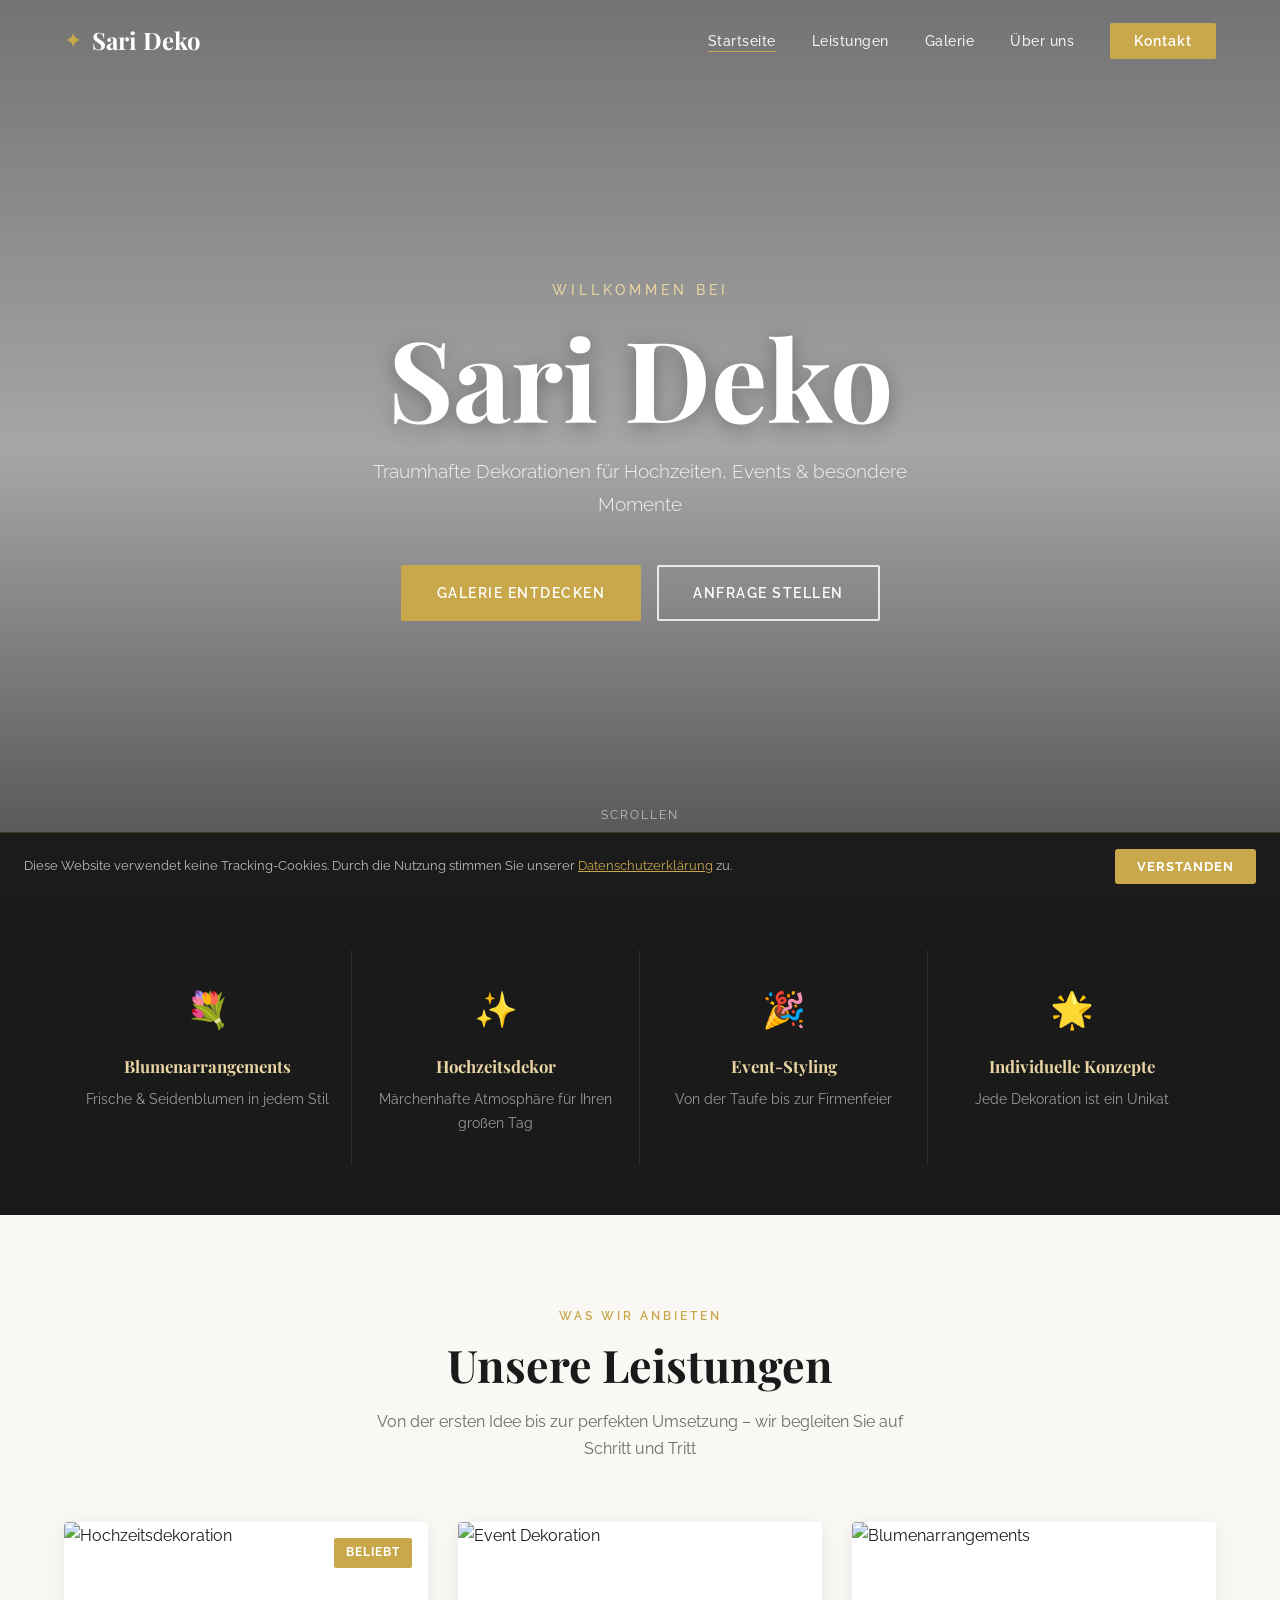
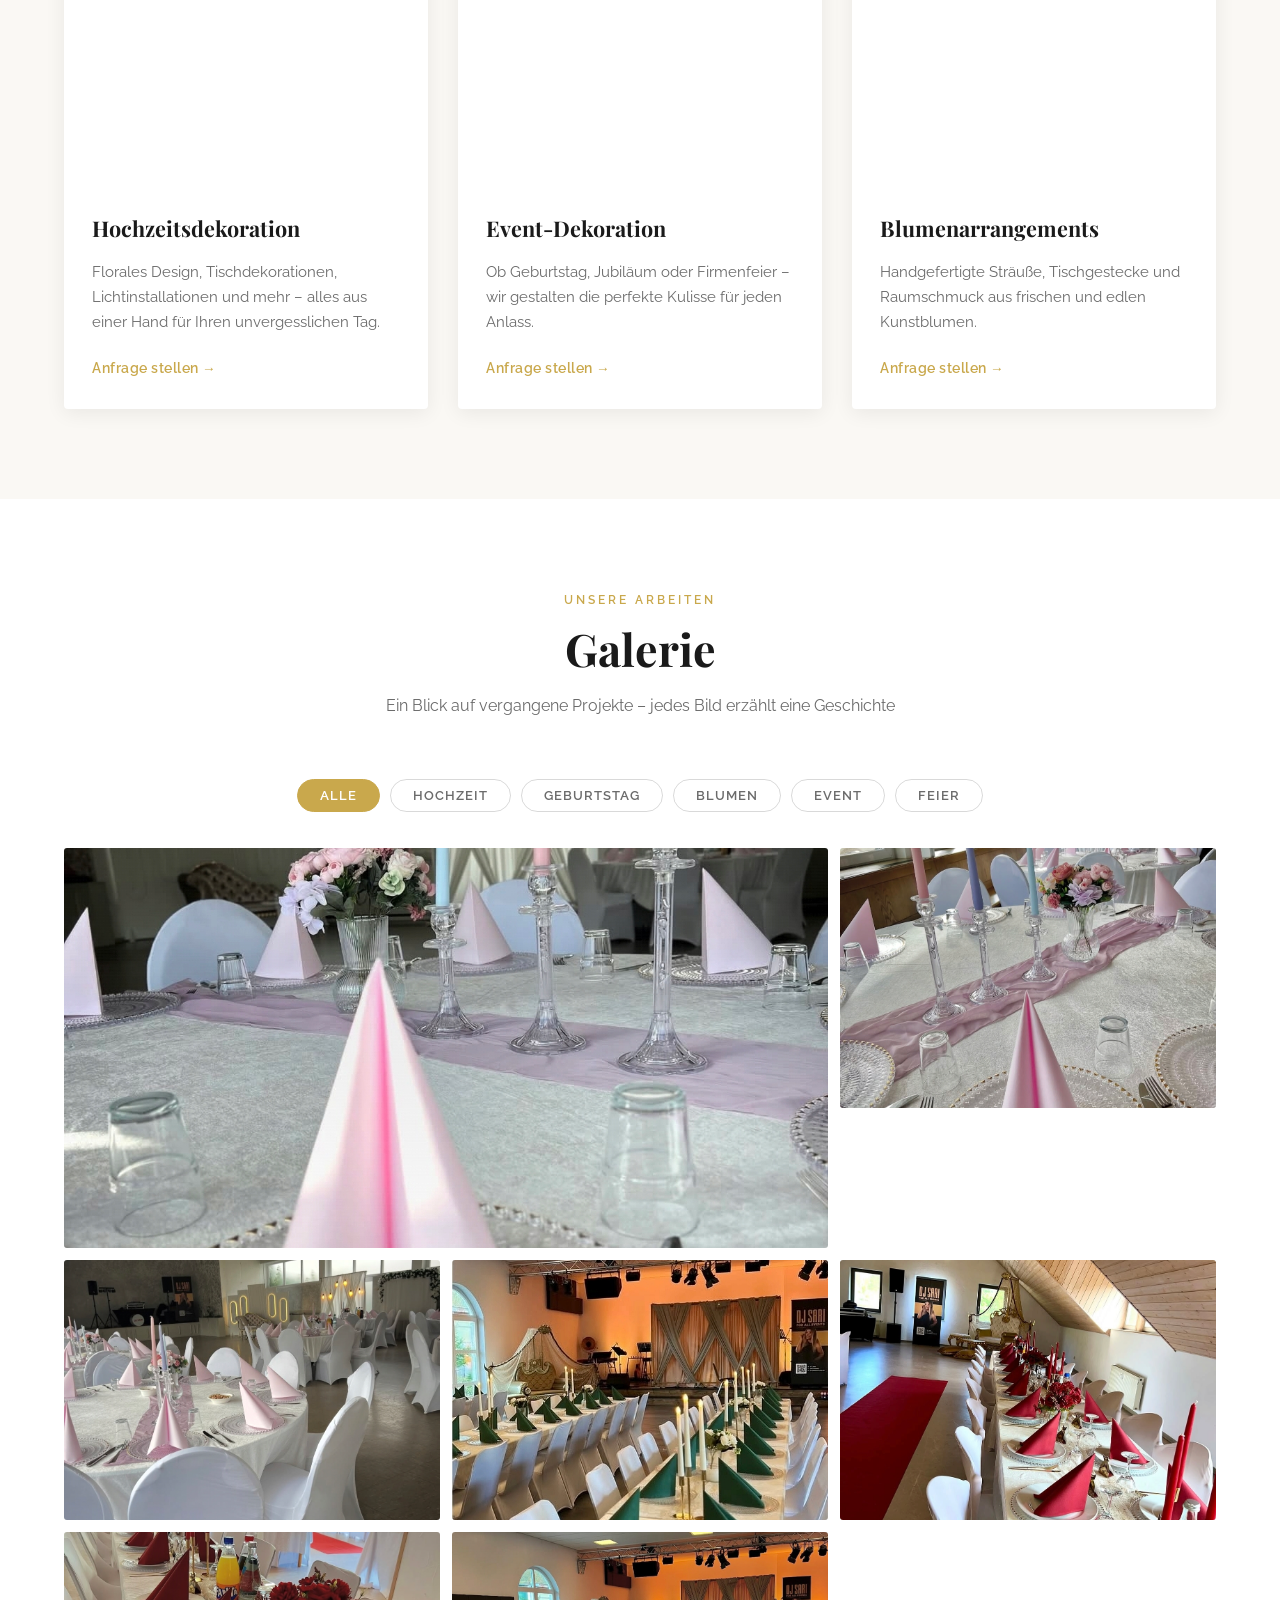
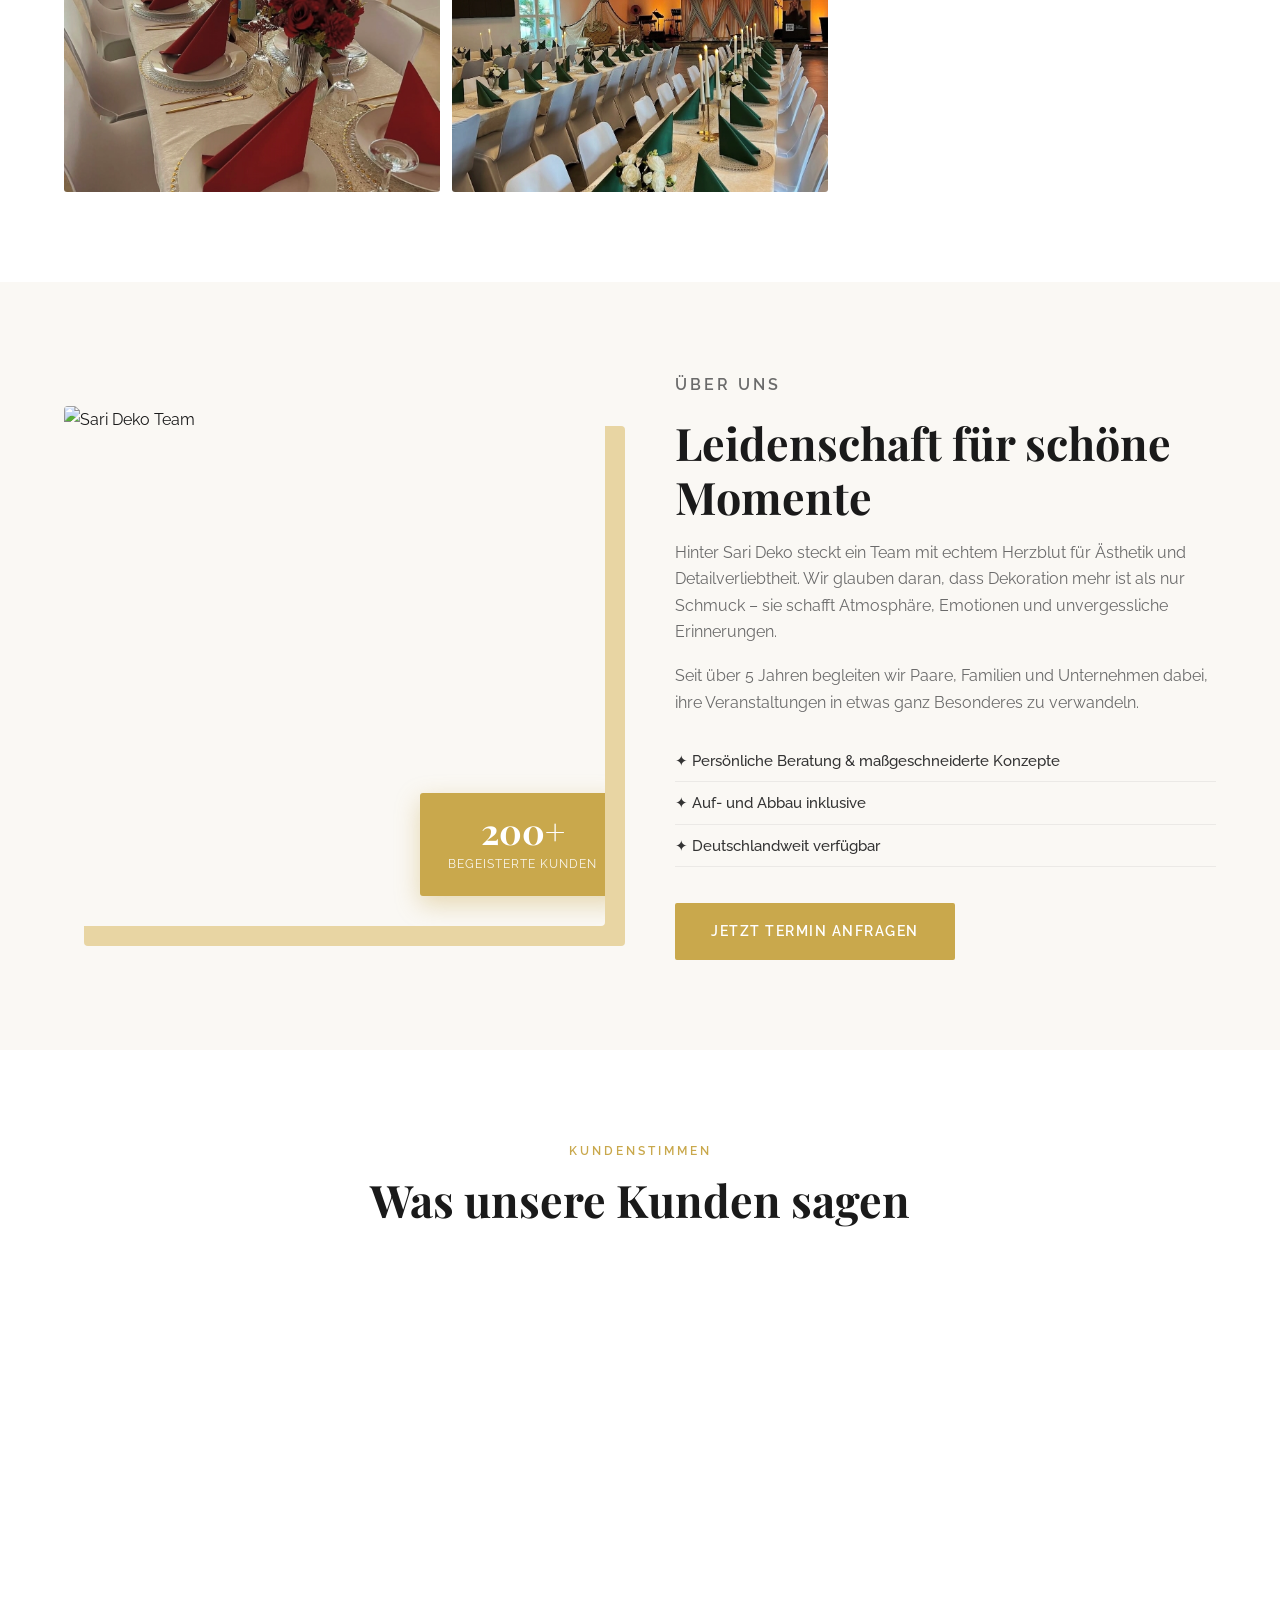
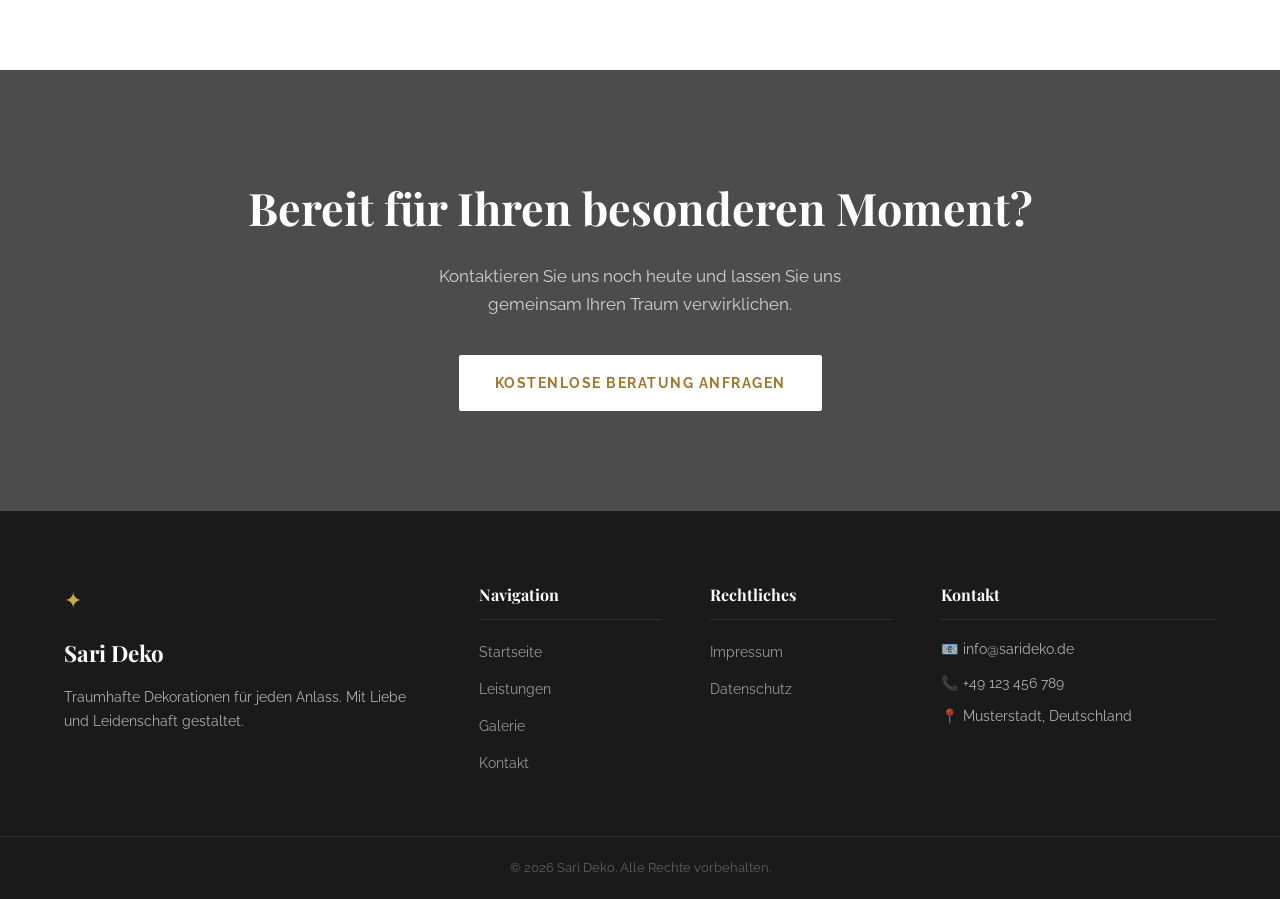
==== index.html @ f22a255e "Lightbox, Galerie-Filter, OG-Tags, Favicon, Copyright, Admin-Link entfernt" ====
<!DOCTYPE html>
<html lang="de">
<head>
  <meta charset="UTF-8" />
  <meta name="viewport" content="width=device-width, initial-scale=1.0" />
  <title>Sari Deko – Traumhafte Dekorationen für Ihren besonderen Moment</title>

  <!-- Favicon -->
  <link rel="icon" href="favicon.svg" type="image/svg+xml" />

  <!-- Open Graph / Social Sharing -->
  <meta property="og:type"        content="website" />
  <meta property="og:url"         content="https://sarideko.de/" />
  <meta property="og:title"       content="Sari Deko – Traumhafte Dekorationen für Ihren besonderen Moment" />
  <meta property="og:description" content="Hochzeitsdekorationen, Event-Styling und Blumenarrangements aus einer Hand. Jetzt kostenlose Beratung anfragen." />
  <meta property="og:image"       content="https://images.unsplash.com/photo-1519741497674-611481863552?w=1200&q=85" />
  <meta name="twitter:card"       content="summary_large_image" />
  <meta name="twitter:title"      content="Sari Deko – Traumhafte Dekorationen" />
  <meta name="twitter:description" content="Hochzeitsdekorationen, Event-Styling und Blumenarrangements aus einer Hand." />
  <meta name="twitter:image"      content="https://images.unsplash.com/photo-1519741497674-611481863552?w=1200&q=85" />

  <!-- Google Fonts -->
  <link rel="preconnect" href="https://fonts.googleapis.com" />
  <link rel="preconnect" href="https://fonts.gstatic.com" crossorigin />
  <link href="https://fonts.googleapis.com/css2?family=Playfair+Display:ital,wght@0,400;0,600;0,700;1,400&family=Raleway:wght@300;400;500;600&display=swap" rel="stylesheet" />

  <!-- Eigenes CSS -->
  <link rel="stylesheet" href="css/style.css" />
</head>
<body>

  <!-- ========== PRELOADER ========== -->
  <div class="preloader" id="preloader">
    <div class="preloader-inner">
      <div class="preloader-logo"><span>✦</span> Sari Deko</div>
      <div class="preloader-bar"><div class="preloader-bar-fill"></div></div>
    </div>
  </div>

  <!-- ========== NAVIGATION ========== -->
  <header class="site-header" id="site-header">
    <div class="container nav-container">
      <a href="index.html" class="logo">
        <span class="logo-icon">✦</span>
        <span class="logo-text">Sari Deko</span>
      </a>

      <nav class="main-nav">
        <ul>
          <li><a href="index.html" class="active">Startseite</a></li>
          <li><a href="#leistungen">Leistungen</a></li>
          <li><a href="#galerie">Galerie</a></li>
          <li><a href="#ueber-uns">Über uns</a></li>
          <li><a href="kontakt.html" class="nav-btn">Kontakt</a></li>
        </ul>
      </nav>

      <!-- Hamburger für Mobile -->
      <button class="hamburger" id="hamburger" aria-label="Menü öffnen">
        <span></span><span></span><span></span>
      </button>
    </div>
  </header>

  <!-- ========== HERO ========== -->
  <section class="hero" id="hero">
    <div class="hero-overlay"></div>
    <div class="hero-content">
      <p class="hero-sub">Willkommen bei</p>
      <h1 class="hero-title">Sari Deko</h1>
      <p class="hero-tagline">Traumhafte Dekorationen für Hochzeiten, Events &amp; besondere Momente</p>
      <div class="hero-buttons">
        <a href="#galerie" class="btn btn-primary">Galerie entdecken</a>
        <a href="kontakt.html" class="btn btn-outline">Anfrage stellen</a>
      </div>
    </div>
    <div class="hero-scroll-hint">
      <span>Scrollen</span>
      <div class="scroll-arrow">↓</div>
    </div>
  </section>

  <!-- ========== INTRO-BANNER ========== -->
  <section class="intro-banner">
    <div class="container intro-grid">
      <div class="intro-item">
        <div class="intro-icon">💐</div>
        <h3>Blumenarrangements</h3>
        <p>Frische &amp; Seidenblumen in jedem Stil</p>
      </div>
      <div class="intro-item">
        <div class="intro-icon">✨</div>
        <h3>Hochzeitsdekor</h3>
        <p>Märchenhafte Atmosphäre für Ihren großen Tag</p>
      </div>
      <div class="intro-item">
        <div class="intro-icon">🎉</div>
        <h3>Event-Styling</h3>
        <p>Von der Taufe bis zur Firmenfeier</p>
      </div>
      <div class="intro-item">
        <div class="intro-icon">🌟</div>
        <h3>Individuelle Konzepte</h3>
        <p>Jede Dekoration ist ein Unikat</p>
      </div>
    </div>
  </section>

  <!-- ========== LEISTUNGEN ========== -->
  <section class="leistungen section-padding" id="leistungen">
    <div class="container">
      <div class="section-header">
        <p class="section-label">Was wir anbieten</p>
        <h2 class="section-title">Unsere Leistungen</h2>
        <p class="section-sub">Von der ersten Idee bis zur perfekten Umsetzung – wir begleiten Sie auf Schritt und Tritt</p>
      </div>

      <div class="leistungen-grid">

        <div class="leistung-card">
          <div class="leistung-img-wrap">
            <img src="https://images.unsplash.com/photo-1519225421980-715cb0215aed?w=600&q=80" alt="Hochzeitsdekoration" loading="lazy" />
            <div class="leistung-badge">Beliebt</div>
          </div>
          <div class="leistung-body">
            <h3>Hochzeitsdekoration</h3>
            <p>Florales Design, Tischdekorationen, Lichtinstallationen und mehr – alles aus einer Hand für Ihren unvergesslichen Tag.</p>
            <a href="kontakt.html" class="link-arrow">Anfrage stellen →</a>
          </div>
        </div>

        <div class="leistung-card">
          <div class="leistung-img-wrap">
            <img src="https://images.unsplash.com/photo-1464366400600-7168b8af9bc3?w=600&q=80" alt="Event Dekoration" loading="lazy" />
          </div>
          <div class="leistung-body">
            <h3>Event-Dekoration</h3>
            <p>Ob Geburtstag, Jubiläum oder Firmenfeier – wir gestalten die perfekte Kulisse für jeden Anlass.</p>
            <a href="kontakt.html" class="link-arrow">Anfrage stellen →</a>
          </div>
        </div>

        <div class="leistung-card">
          <div class="leistung-img-wrap">
            <img src="https://images.unsplash.com/photo-1548438294-1ad5d5f4f063?w=600&q=80" alt="Blumenarrangements" loading="lazy" />
          </div>
          <div class="leistung-body">
            <h3>Blumenarrangements</h3>
            <p>Handgefertigte Sträuße, Tischgestecke und Raumschmuck aus frischen und edlen Kunstblumen.</p>
            <a href="kontakt.html" class="link-arrow">Anfrage stellen →</a>
          </div>
        </div>

      </div>
    </div>
  </section>

  <!-- ========== GALERIE ========== -->
  <section class="galerie section-padding" id="galerie">
    <div class="container">
      <div class="section-header">
        <p class="section-label">Unsere Arbeiten</p>
        <h2 class="section-title">Galerie</h2>
        <p class="section-sub">Ein Blick auf vergangene Projekte – jedes Bild erzählt eine Geschichte</p>
      </div>

      <!-- Filter-Buttons -->
      <div class="galerie-filter" id="galerie-filter">
        <button class="filter-btn active" data-filter="alle">Alle</button>
        <button class="filter-btn" data-filter="Hochzeit">Hochzeit</button>
        <button class="filter-btn" data-filter="Geburtstag">Geburtstag</button>
        <button class="filter-btn" data-filter="Blumen">Blumen</button>
        <button class="filter-btn" data-filter="Event">Event</button>
        <button class="filter-btn" data-filter="Feier">Feier</button>
      </div>

      <!-- Galerie: wird dynamisch per JavaScript befüllt -->
      <div class="galerie-grid" id="galerie-grid">
        <!-- Platzhalter falls keine Bilder hochgeladen wurden -->
        <div class="galerie-item galerie-big" id="fallback-1" data-kategorie="Hochzeit">
          <img src="https://images.unsplash.com/photo-1520854221256-17451cc331bf?w=800&q=80" alt="Hochzeit Tisch Deko" loading="lazy" />
          <div class="galerie-overlay"><span>Hochzeit</span></div>
        </div>
        <div class="galerie-item" id="fallback-2" data-kategorie="Geburtstag">
          <img src="https://images.unsplash.com/photo-1537633552985-df8429e8048b?w=600&q=80" alt="Ballons Deko" loading="lazy" />
          <div class="galerie-overlay"><span>Geburtstag</span></div>
        </div>
        <div class="galerie-item" id="fallback-3" data-kategorie="Blumen">
          <img src="https://images.unsplash.com/photo-1478146059778-26028b07395a?w=600&q=80" alt="Blumen Strauß" loading="lazy" />
          <div class="galerie-overlay"><span>Blumen</span></div>
        </div>
        <div class="galerie-item" id="fallback-4" data-kategorie="Event">
          <img src="https://images.unsplash.com/photo-1530103862676-de8c9debad1d?w=600&q=80" alt="Tischdekoration" loading="lazy" />
          <div class="galerie-overlay"><span>Event</span></div>
        </div>
        <div class="galerie-item" id="fallback-5" data-kategorie="Feier">
          <img src="https://images.unsplash.com/photo-1511795409834-ef04bbd61622?w=600&q=80" alt="Champagner Feier" loading="lazy" />
          <div class="galerie-overlay"><span>Feier</span></div>
        </div>
      </div>
    </div>
  </section>

  <!-- ========== ÜBER UNS ========== -->
  <section class="ueber-uns section-padding" id="ueber-uns">
    <div class="container ueber-grid">
      <div class="ueber-img-wrap">
        <img src="https://images.unsplash.com/photo-1516450360452-9312f5e86fc7?w=700&q=80" alt="Sari Deko Team" loading="lazy" />
        <div class="ueber-badge-box">
          <span class="badge-zahl">200+</span>
          <span class="badge-text">begeisterte Kunden</span>
        </div>
      </div>
      <div class="ueber-text">
        <p class="section-label">Über uns</p>
        <h2 class="section-title">Leidenschaft für schöne Momente</h2>
        <p>Hinter Sari Deko steckt ein Team mit echtem Herzblut für Ästhetik und Detailverliebtheit. Wir glauben daran, dass Dekoration mehr ist als nur Schmuck – sie schafft Atmosphäre, Emotionen und unvergessliche Erinnerungen.</p>
        <p>Seit über 5 Jahren begleiten wir Paare, Familien und Unternehmen dabei, ihre Veranstaltungen in etwas ganz Besonderes zu verwandeln.</p>
        <ul class="ueber-liste">
          <li>✦ Persönliche Beratung &amp; maßgeschneiderte Konzepte</li>
          <li>✦ Auf- und Abbau inklusive</li>
          <li>✦ Deutschlandweit verfügbar</li>
        </ul>
        <a href="kontakt.html" class="btn btn-primary">Jetzt Termin anfragen</a>
      </div>
    </div>
  </section>

  <!-- ========== TESTIMONIALS ========== -->
  <section class="testimonials section-padding">
    <div class="container">
      <div class="section-header">
        <p class="section-label">Kundenstimmen</p>
        <h2 class="section-title">Was unsere Kunden sagen</h2>
      </div>
      <div class="testimonials-grid">
        <div class="testimonial-card">
          <div class="stars">★★★★★</div>
          <p>„Die Dekoration auf unserer Hochzeit war absolut traumhaft. Jedes Detail hat gestimmt – wir hätten es uns nicht schöner vorstellen können!"</p>
          <div class="testimonial-autor">
            <strong>Anna &amp; Markus K.</strong>
            <span>Hochzeit Juni 2024</span>
          </div>
        </div>
        <div class="testimonial-card">
          <div class="stars">★★★★★</div>
          <p>„Sehr professionell, zuverlässig und kreativ. Die Tischdeko für unser Firmenevent war ein echter Hingucker. Absolut empfehlenswert!"</p>
          <div class="testimonial-autor">
            <strong>Lisa M.</strong>
            <span>Firmenevent 2024</span>
          </div>
        </div>
        <div class="testimonial-card">
          <div class="stars">★★★★★</div>
          <p>„Von der Planung bis zur Umsetzung alles perfekt organisiert. Die Kommunikation war super angenehm. Danke für diesen wunderschönen Tag!"</p>
          <div class="testimonial-autor">
            <strong>Fatima S.</strong>
            <span>Taufe 2024</span>
          </div>
        </div>
      </div>
    </div>
  </section>

  <!-- ========== CTA-BANNER ========== -->
  <section class="cta-banner">
    <div class="cta-overlay"></div>
    <div class="container cta-content">
      <h2>Bereit für Ihren besonderen Moment?</h2>
      <p>Kontaktieren Sie uns noch heute und lassen Sie uns gemeinsam Ihren Traum verwirklichen.</p>
      <a href="kontakt.html" class="btn btn-white">Kostenlose Beratung anfragen</a>
    </div>
  </section>

  <!-- ========== FOOTER ========== -->
  <footer class="site-footer">
    <div class="container footer-grid">
      <div class="footer-brand">
        <span class="logo-icon">✦</span>
        <span class="logo-text">Sari Deko</span>
        <p>Traumhafte Dekorationen für jeden Anlass. Mit Liebe und Leidenschaft gestaltet.</p>
      </div>
      <div class="footer-links">
        <h4>Navigation</h4>
        <ul>
          <li><a href="index.html">Startseite</a></li>
          <li><a href="#leistungen">Leistungen</a></li>
          <li><a href="#galerie">Galerie</a></li>
          <li><a href="kontakt.html">Kontakt</a></li>
        </ul>
      </div>
      <div class="footer-links">
        <h4>Rechtliches</h4>
        <ul>
          <li><a href="impressum.html">Impressum</a></li>
          <li><a href="datenschutz.html">Datenschutz</a></li>
        </ul>
      </div>
      <div class="footer-kontakt">
        <h4>Kontakt</h4>
        <p>📧 info@sarideko.de</p>
        <p>📞 +49 123 456 789</p>
        <p>📍 Musterstadt, Deutschland</p>
      </div>
    </div>
    <div class="footer-bottom">
      <p>© 2026 Sari Deko. Alle Rechte vorbehalten.</p>
    </div>
  </footer>

  <!-- ========== WHATSAPP BUTTON ========== -->
  <a href="https://wa.me/4915XXXXXXXXX" class="whatsapp-btn" id="whatsapp-btn" target="_blank" rel="noopener" aria-label="WhatsApp schreiben">
    <svg viewBox="0 0 24 24" xmlns="http://www.w3.org/2000/svg">
      <path d="M17.472 14.382c-.297-.149-1.758-.867-2.03-.967-.273-.099-.471-.148-.67.15-.197.297-.767.966-.94 1.164-.173.199-.347.223-.644.075-.297-.15-1.255-.463-2.39-1.475-.883-.788-1.48-1.761-1.653-2.059-.173-.297-.018-.458.13-.606.134-.133.298-.347.446-.52.149-.174.198-.298.298-.497.099-.198.05-.371-.025-.52-.075-.149-.669-1.612-.916-2.207-.242-.579-.487-.5-.669-.51-.173-.008-.371-.01-.57-.01-.198 0-.52.074-.792.372-.272.297-1.04 1.016-1.04 2.479 0 1.462 1.065 2.875 1.213 3.074.149.198 2.096 3.2 5.077 4.487.709.306 1.262.489 1.694.625.712.227 1.36.195 1.871.118.571-.085 1.758-.719 2.006-1.413.248-.694.248-1.289.173-1.413-.074-.124-.272-.198-.57-.347m-5.421 7.403h-.004a9.87 9.87 0 01-5.031-1.378l-.361-.214-3.741.982.998-3.648-.235-.374a9.86 9.86 0 01-1.51-5.26c.001-5.45 4.436-9.884 9.888-9.884 2.64 0 5.122 1.03 6.988 2.898a9.825 9.825 0 012.893 6.994c-.003 5.45-4.437 9.884-9.885 9.884m8.413-18.297A11.815 11.815 0 0012.05 0C5.495 0 .16 5.335.157 11.892c0 2.096.547 4.142 1.588 5.945L.057 24l6.305-1.654a11.882 11.882 0 005.683 1.448h.005c6.554 0 11.89-5.335 11.893-11.893a11.821 11.821 0 00-3.48-8.413z"/>
    </svg>
  </a>

  <!-- ========== LIGHTBOX ========== -->
  <div class="lightbox" id="lightbox" role="dialog" aria-modal="true" aria-label="Bildvorschau">
    <button class="lb-close" id="lb-close" aria-label="Schließen">✕</button>
    <button class="lb-prev" id="lb-prev" aria-label="Vorheriges Bild">&#8249;</button>
    <button class="lb-next" id="lb-next" aria-label="Nächstes Bild">&#8250;</button>
    <div class="lb-img-wrap">
      <img id="lb-img" src="" alt="" />
    </div>
    <div class="lb-caption" id="lb-caption"></div>
  </div>

  <!-- ========== BACK TO TOP ========== -->
  <button class="back-to-top" id="back-to-top" aria-label="Nach oben scrollen">↑</button>

  <!-- ========== COOKIE BANNER ========== -->
  <div class="cookie-banner" id="cookie-banner">
    <p>Diese Website verwendet keine Tracking-Cookies. Durch die Nutzung stimmen Sie unserer <a href="datenschutz.html">Datenschutzerklärung</a> zu.</p>
    <button class="cookie-accept" onclick="akzeptiereCookies()">Verstanden</button>
  </div>

  <!-- JS -->
  <script src="js/gallery-config.js"></script>
  <script src="js/main.js"></script>
</body>
</html>
---- css/style.css ----
/* ================================================
   SARI DEKO – Haupt-Stylesheet
   Farben: Gold (#c9a84c), Dunkel (#1a1a1a), Weiß (#fff)
   Fonts: Playfair Display (Überschriften), Raleway (Text)
   ================================================ */

/* ---- RESET & BASIS ---- */
*, *::before, *::after { box-sizing: border-box; margin: 0; padding: 0; }

html { scroll-behavior: smooth; }

body {
  font-family: 'Raleway', sans-serif;
  font-weight: 400;
  color: #1a1a1a;
  background: #fff;
  line-height: 1.7;
  overflow-x: hidden;
}

img { display: block; width: 100%; height: 100%; object-fit: cover; }
a { text-decoration: none; color: inherit; transition: all 0.3s; }
ul { list-style: none; }

.container {
  max-width: 1200px;
  margin: 0 auto;
  padding: 0 24px;
}

.section-padding { padding: 90px 0; }

/* ---- FARB-VARIABLEN ---- */
:root {
  --gold: #c9a84c;
  --gold-light: #e8d5a3;
  --gold-dark: #a07830;
  --dark: #1a1a1a;
  --dark-2: #333;
  --gray: #6b6b6b;
  --light-bg: #faf8f4;
  --white: #ffffff;
}

/* ---- BUTTONS ---- */
.btn {
  display: inline-block;
  padding: 14px 34px;
  border-radius: 2px;
  font-family: 'Raleway', sans-serif;
  font-weight: 600;
  font-size: 0.9rem;
  letter-spacing: 1.5px;
  text-transform: uppercase;
  cursor: pointer;
  transition: all 0.3s ease;
}

.btn-primary {
  background: var(--gold);
  color: #fff;
  border: 2px solid var(--gold);
}
.btn-primary:hover {
  background: var(--gold-dark);
  border-color: var(--gold-dark);
  transform: translateY(-2px);
  box-shadow: 0 8px 24px rgba(201,168,76,0.35);
}

.btn-outline {
  background: transparent;
  color: #fff;
  border: 2px solid rgba(255,255,255,0.8);
}
.btn-outline:hover {
  background: rgba(255,255,255,0.15);
  border-color: #fff;
}

.btn-white {
  background: #fff;
  color: var(--gold-dark);
  border: 2px solid #fff;
  font-weight: 700;
}
.btn-white:hover {
  background: transparent;
  color: #fff;
  border-color: #fff;
}

/* ---- SECTION HEADERS ---- */
.section-header { text-align: center; margin-bottom: 60px; }

.section-label {
  font-family: 'Raleway', sans-serif;
  font-size: 0.78rem;
  font-weight: 600;
  letter-spacing: 3px;
  text-transform: uppercase;
  color: var(--gold);
  margin-bottom: 12px;
}

.section-title {
  font-family: 'Playfair Display', serif;
  font-size: clamp(2rem, 4vw, 2.8rem);
  font-weight: 700;
  color: var(--dark);
  line-height: 1.2;
  margin-bottom: 16px;
}

.section-sub {
  font-size: 1rem;
  color: var(--gray);
  max-width: 560px;
  margin: 0 auto;
}

/* ================================================
   NAVIGATION
   ================================================ */
.site-header {
  position: fixed;
  top: 0; left: 0; right: 0;
  z-index: 1000;
  padding: 20px 0;
  transition: all 0.4s ease;
}

.site-header.scrolled {
  background: rgba(255,255,255,0.97);
  backdrop-filter: blur(8px);
  padding: 12px 0;
  box-shadow: 0 2px 30px rgba(0,0,0,0.08);
}

.nav-container {
  display: flex;
  align-items: center;
  justify-content: space-between;
}

/* Logo */
.logo {
  display: flex;
  align-items: center;
  gap: 10px;
}
.logo-icon {
  font-size: 1.4rem;
  color: var(--gold);
  transition: color 0.3s;
}
.logo-text {
  font-family: 'Playfair Display', serif;
  font-size: 1.5rem;
  font-weight: 700;
  color: #fff;
  transition: color 0.3s;
}
.site-header.scrolled .logo-text { color: var(--dark); }

/* Nav Links */
.main-nav ul {
  display: flex;
  align-items: center;
  gap: 36px;
}

.main-nav a {
  font-size: 0.88rem;
  font-weight: 500;
  letter-spacing: 0.5px;
  color: rgba(255,255,255,0.9);
  position: relative;
}
.site-header.scrolled .main-nav a { color: var(--dark-2); }

.main-nav a::after {
  content: '';
  position: absolute;
  bottom: -3px; left: 0;
  width: 0; height: 1px;
  background: var(--gold);
  transition: width 0.3s;
}
.main-nav a:hover::after,
.main-nav a.active::after { width: 100%; }

.main-nav a.nav-btn {
  background: var(--gold);
  color: #fff !important;
  padding: 10px 24px;
  border-radius: 2px;
  letter-spacing: 1px;
  font-weight: 600;
}
.main-nav a.nav-btn::after { display: none; }
.main-nav a.nav-btn:hover { background: var(--gold-dark); }

/* Admin-Link */
.admin-link {
  display: inline-flex;
  align-items: center;
  gap: 6px;
  padding: 7px 14px;
  border-radius: 20px;
  border: 1px solid rgba(255,255,255,0.2);
  font-size: 0.72rem;
  font-weight: 600;
  letter-spacing: 1.2px;
  text-transform: uppercase;
  color: rgba(255,255,255,0.5);
  text-decoration: none;
  margin-left: 12px;
  transition: all 0.3s;
  backdrop-filter: blur(4px);
}
.admin-link::before {
  content: '';
  width: 6px;
  height: 6px;
  border-radius: 50%;
  background: rgba(255,255,255,0.3);
  flex-shrink: 0;
}
.admin-link:hover {
  border-color: var(--gold);
  color: var(--gold);
  background: rgba(201,168,76,0.08);
}
.admin-link:hover::before { background: var(--gold); }
.site-header.scrolled .admin-link {
  border-color: rgba(0,0,0,0.15);
  color: rgba(0,0,0,0.35);
}
.site-header.scrolled .admin-link::before { background: rgba(0,0,0,0.2); }
.site-header.scrolled .admin-link:hover {
  border-color: var(--gold);
  color: var(--gold);
  background: rgba(201,168,76,0.06);
}
.site-header.scrolled .admin-link:hover::before { background: var(--gold); }

/* Hamburger */
.hamburger {
  display: none;
  flex-direction: column;
  gap: 5px;
  background: none;
  border: none;
  cursor: pointer;
  padding: 4px;
}
.hamburger span {
  display: block;
  width: 26px;
  height: 2px;
  background: #fff;
  border-radius: 2px;
  transition: all 0.3s;
}
.site-header.scrolled .hamburger span { background: var(--dark); }

/* ================================================
   HERO
   ================================================ */
.hero {
  position: relative;
  min-height: 100vh;
  display: flex;
  align-items: center;
  justify-content: center;
  text-align: center;
  background: url('https://images.unsplash.com/photo-1519741497674-611481863552?w=1600&q=85') center/cover no-repeat;
  overflow: hidden;
}

.hero-overlay {
  position: absolute;
  inset: 0;
  background: linear-gradient(
    to bottom,
    rgba(0,0,0,0.55) 0%,
    rgba(0,0,0,0.35) 50%,
    rgba(0,0,0,0.7) 100%
  );
}

.hero-content {
  position: relative;
  z-index: 2;
  max-width: 800px;
  padding: 0 24px;
  animation: fadeInUp 1s ease forwards;
}

.hero-sub {
  font-size: 0.85rem;
  letter-spacing: 4px;
  text-transform: uppercase;
  color: var(--gold-light);
  margin-bottom: 16px;
  font-weight: 500;
}

.hero-title {
  font-family: 'Playfair Display', serif;
  font-size: clamp(3.5rem, 9vw, 7rem);
  font-weight: 700;
  color: #fff;
  line-height: 1.05;
  margin-bottom: 20px;
  text-shadow: 0 4px 20px rgba(0,0,0,0.3);
}

.hero-tagline {
  font-size: clamp(1rem, 2vw, 1.2rem);
  color: rgba(255,255,255,0.88);
  margin-bottom: 44px;
  font-weight: 300;
  max-width: 560px;
  margin-left: auto;
  margin-right: auto;
}

.hero-buttons {
  display: flex;
  gap: 16px;
  justify-content: center;
  flex-wrap: wrap;
}

.hero-scroll-hint {
  position: absolute;
  bottom: 36px;
  left: 50%;
  transform: translateX(-50%);
  z-index: 2;
  text-align: center;
  color: rgba(255,255,255,0.6);
  font-size: 0.75rem;
  letter-spacing: 2px;
  text-transform: uppercase;
}
.scroll-arrow {
  margin-top: 6px;
  font-size: 1.2rem;
  animation: bounce 2s infinite;
}

/* ================================================
   INTRO BANNER
   ================================================ */
.intro-banner {
  background: var(--dark);
  padding: 50px 0;
}

.intro-grid {
  display: grid;
  grid-template-columns: repeat(4, 1fr);
  gap: 0;
}

.intro-item {
  text-align: center;
  padding: 30px 20px;
  border-right: 1px solid rgba(255,255,255,0.08);
  transition: background 0.3s;
}
.intro-item:last-child { border-right: none; }
.intro-item:hover { background: rgba(255,255,255,0.04); }

.intro-icon {
  font-size: 2.2rem;
  margin-bottom: 12px;
}

.intro-item h3 {
  font-family: 'Playfair Display', serif;
  font-size: 1.05rem;
  color: var(--gold-light);
  margin-bottom: 8px;
}

.intro-item p {
  font-size: 0.85rem;
  color: rgba(255,255,255,0.55);
}

/* ================================================
   LEISTUNGEN
   ================================================ */
.leistungen { background: var(--light-bg); }

.leistungen-grid {
  display: grid;
  grid-template-columns: repeat(3, 1fr);
  gap: 30px;
}

.leistung-card {
  background: #fff;
  border-radius: 4px;
  overflow: hidden;
  box-shadow: 0 4px 20px rgba(0,0,0,0.07);
  transition: transform 0.3s, box-shadow 0.3s;
}
.leistung-card:hover {
  transform: translateY(-6px);
  box-shadow: 0 12px 40px rgba(0,0,0,0.12);
}

.leistung-img-wrap {
  position: relative;
  height: 260px;
  overflow: hidden;
}
.leistung-img-wrap img { transition: transform 0.5s ease; }
.leistung-card:hover .leistung-img-wrap img { transform: scale(1.05); }

.leistung-badge {
  position: absolute;
  top: 16px; right: 16px;
  background: var(--gold);
  color: #fff;
  font-size: 0.72rem;
  font-weight: 700;
  letter-spacing: 1px;
  text-transform: uppercase;
  padding: 5px 12px;
  border-radius: 2px;
}

.leistung-body {
  padding: 28px;
}

.leistung-body h3 {
  font-family: 'Playfair Display', serif;
  font-size: 1.35rem;
  margin-bottom: 12px;
  color: var(--dark);
}

.leistung-body p {
  font-size: 0.92rem;
  color: var(--gray);
  margin-bottom: 20px;
  line-height: 1.7;
}

.link-arrow {
  font-size: 0.85rem;
  font-weight: 600;
  color: var(--gold);
  letter-spacing: 0.5px;
  display: inline-flex;
  align-items: center;
  gap: 4px;
}
.link-arrow:hover { color: var(--gold-dark); gap: 8px; }

/* ================================================
   GALERIE
   ================================================ */
.galerie { background: #fff; }

.galerie-grid {
  display: grid;
  grid-template-columns: repeat(3, 1fr);
  grid-template-rows: auto auto;
  gap: 12px;
}

.galerie-item {
  position: relative;
  overflow: hidden;
  border-radius: 3px;
  height: 260px;
  cursor: pointer;
}

.galerie-item.galerie-big {
  grid-column: span 2;
  height: 400px;
}

.galerie-item img {
  width: 100%;
  height: 100%;
  object-fit: cover;
  transition: transform 0.5s ease;
}
.galerie-item:hover img { transform: scale(1.08); }

.galerie-overlay {
  position: absolute;
  inset: 0;
  background: linear-gradient(to top, rgba(0,0,0,0.55), transparent);
  opacity: 0;
  transition: opacity 0.3s;
  display: flex;
  align-items: flex-end;
  padding: 20px;
}
.galerie-item:hover .galerie-overlay { opacity: 1; }

.galerie-overlay span {
  font-family: 'Playfair Display', serif;
  font-size: 1.1rem;
  color: #fff;
  letter-spacing: 1px;
}

/* ================================================
   ÜBER UNS
   ================================================ */
.ueber-uns { background: var(--light-bg); }

.ueber-grid {
  display: grid;
  grid-template-columns: 1fr 1fr;
  gap: 70px;
  align-items: center;
}

.ueber-img-wrap {
  position: relative;
  border-radius: 4px;
  overflow: hidden;
  height: 520px;
  box-shadow: 20px 20px 0 var(--gold-light);
}

.ueber-badge-box {
  position: absolute;
  bottom: 30px; right: -20px;
  background: var(--gold);
  color: #fff;
  padding: 20px 28px;
  border-radius: 3px;
  text-align: center;
  box-shadow: 0 8px 24px rgba(201,168,76,0.4);
}

.badge-zahl {
  display: block;
  font-family: 'Playfair Display', serif;
  font-size: 2.2rem;
  font-weight: 700;
  line-height: 1;
}

.badge-text {
  font-size: 0.78rem;
  letter-spacing: 1px;
  text-transform: uppercase;
  opacity: 0.9;
}

.ueber-text .section-title { text-align: left; }
.ueber-text p {
  color: var(--gray);
  margin-bottom: 18px;
  font-size: 0.97rem;
}

.ueber-liste {
  margin: 24px 0 36px;
}
.ueber-liste li {
  padding: 8px 0;
  color: var(--dark-2);
  font-size: 0.93rem;
  font-weight: 500;
  border-bottom: 1px solid rgba(0,0,0,0.06);
}

/* ================================================
   TESTIMONIALS
   ================================================ */
.testimonials { background: #fff; }

.testimonials-grid {
  display: grid;
  grid-template-columns: repeat(3, 1fr);
  gap: 28px;
}

.testimonial-card {
  background: var(--light-bg);
  border-radius: 4px;
  padding: 36px 32px;
  position: relative;
  border-left: 3px solid var(--gold);
}

.stars {
  color: var(--gold);
  font-size: 1rem;
  letter-spacing: 2px;
  margin-bottom: 16px;
}

.testimonial-card p {
  font-style: italic;
  color: var(--gray);
  font-size: 0.95rem;
  line-height: 1.75;
  margin-bottom: 20px;
}

.testimonial-autor strong {
  display: block;
  font-style: normal;
  font-weight: 700;
  color: var(--dark);
  font-size: 0.9rem;
}

.testimonial-autor span {
  font-size: 0.8rem;
  color: var(--gold);
  letter-spacing: 0.5px;
}

/* ================================================
   CTA BANNER
   ================================================ */
.cta-banner {
  position: relative;
  background: url('https://images.unsplash.com/photo-1464366400600-7168b8af9bc3?w=1400&q=80') center/cover no-repeat;
  padding: 100px 0;
  text-align: center;
}

.cta-overlay {
  position: absolute;
  inset: 0;
  background: rgba(26,26,26,0.78);
}

.cta-content {
  position: relative;
  z-index: 2;
}

.cta-content h2 {
  font-family: 'Playfair Display', serif;
  font-size: clamp(1.8rem, 4vw, 2.8rem);
  color: #fff;
  margin-bottom: 16px;
}

.cta-content p {
  color: rgba(255,255,255,0.75);
  font-size: 1.05rem;
  margin-bottom: 36px;
  max-width: 480px;
  margin-left: auto;
  margin-right: auto;
}

/* ================================================
   FOOTER
   ================================================ */
.site-footer {
  background: var(--dark);
  color: rgba(255,255,255,0.65);
  padding: 70px 0 0;
}

.footer-grid {
  display: grid;
  grid-template-columns: 2fr 1fr 1fr 1.5fr;
  gap: 48px;
  padding-bottom: 50px;
}

.footer-brand .logo-icon { color: var(--gold); }
.footer-brand .logo-text {
  font-family: 'Playfair Display', serif;
  font-size: 1.4rem;
  color: #fff;
}
.footer-brand {
  display: flex;
  flex-direction: column;
  gap: 14px;
}
.footer-brand p { font-size: 0.88rem; line-height: 1.7; }

.footer-links h4,
.footer-kontakt h4 {
  font-family: 'Playfair Display', serif;
  color: #fff;
  font-size: 1rem;
  margin-bottom: 18px;
  padding-bottom: 10px;
  border-bottom: 1px solid rgba(255,255,255,0.1);
}

.footer-links ul li { margin-bottom: 10px; }
.footer-links a {
  font-size: 0.88rem;
  color: rgba(255,255,255,0.55);
  transition: color 0.3s;
}
.footer-links a:hover { color: var(--gold); }

.footer-kontakt p { font-size: 0.88rem; margin-bottom: 10px; }

.footer-bottom {
  border-top: 1px solid rgba(255,255,255,0.08);
  padding: 20px 24px;
  text-align: center;
  font-size: 0.8rem;
  color: rgba(255,255,255,0.3);
}

/* ================================================
   WHATSAPP FLOATING BUTTON
   ================================================ */
.whatsapp-btn {
  position: fixed;
  bottom: 28px;
  right: 28px;
  z-index: 800;
  width: 58px;
  height: 58px;
  border-radius: 50%;
  background: #25D366;
  display: flex;
  align-items: center;
  justify-content: center;
  box-shadow: 0 6px 24px rgba(37,211,102,0.45);
  transition: transform 0.3s, box-shadow 0.3s;
  opacity: 0;
  pointer-events: none;
  transform: scale(0.7);
}
.whatsapp-btn.visible {
  opacity: 1;
  pointer-events: all;
  transform: scale(1);
}
.whatsapp-btn:hover {
  transform: scale(1.1);
  box-shadow: 0 10px 32px rgba(37,211,102,0.55);
}
.whatsapp-btn svg {
  width: 30px;
  height: 30px;
  fill: #fff;
}

/* ================================================
   BACK TO TOP BUTTON
   ================================================ */
.back-to-top {
  position: fixed;
  bottom: 98px;
  right: 32px;
  z-index: 800;
  width: 44px;
  height: 44px;
  border-radius: 50%;
  background: var(--gold);
  color: #fff;
  border: none;
  font-size: 1.1rem;
  cursor: pointer;
  display: flex;
  align-items: center;
  justify-content: center;
  box-shadow: 0 4px 16px rgba(201,168,76,0.35);
  opacity: 0;
  pointer-events: none;
  transform: translateY(10px);
  transition: all 0.3s ease;
}
.back-to-top.visible {
  opacity: 1;
  pointer-events: all;
  transform: translateY(0);
}
.back-to-top:hover {
  background: var(--gold-dark);
  transform: translateY(-2px);
}

/* ================================================
   COOKIE BANNER
   ================================================ */
.cookie-banner {
  position: fixed;
  bottom: 0; left: 0; right: 0;
  z-index: 900;
  background: rgba(26,26,26,0.97);
  backdrop-filter: blur(6px);
  padding: 16px 24px;
  display: flex;
  align-items: center;
  justify-content: space-between;
  gap: 16px;
  border-top: 1px solid rgba(201,168,76,0.2);
  transform: translateY(100%);
  transition: transform 0.4s ease;
}
.cookie-banner.show { transform: translateY(0); }
.cookie-banner p {
  font-size: 0.83rem;
  color: rgba(255,255,255,0.7);
  flex: 1;
}
.cookie-banner a { color: var(--gold); text-decoration: underline; }
.cookie-accept {
  background: var(--gold);
  color: #fff;
  border: none;
  padding: 10px 22px;
  border-radius: 3px;
  font-family: 'Raleway', sans-serif;
  font-size: 0.8rem;
  font-weight: 700;
  letter-spacing: 1px;
  text-transform: uppercase;
  cursor: pointer;
  white-space: nowrap;
  transition: background 0.2s;
}
.cookie-accept:hover { background: var(--gold-dark); }

/* ================================================
   PRELOADER
   ================================================ */
.preloader {
  position: fixed;
  inset: 0;
  background: #fff;
  z-index: 9999;
  display: flex;
  align-items: center;
  justify-content: center;
  transition: opacity 0.5s ease;
}
.preloader.hide {
  opacity: 0;
  pointer-events: none;
}
.preloader-inner {
  text-align: center;
}
.preloader-logo {
  font-family: 'Playfair Display', serif;
  font-size: 2rem;
  color: var(--dark);
  margin-bottom: 20px;
}
.preloader-logo span { color: var(--gold); }
.preloader-bar {
  width: 120px;
  height: 2px;
  background: var(--gold-light);
  border-radius: 2px;
  overflow: hidden;
  margin: 0 auto;
}
.preloader-bar-fill {
  height: 100%;
  background: var(--gold);
  border-radius: 2px;
  animation: loadBar 0.9s ease forwards;
}
@keyframes loadBar {
  from { width: 0%; }
  to   { width: 100%; }
}

/* ================================================
   ANIMATIONEN
   ================================================ */
@keyframes fadeInUp {
  from { opacity: 0; transform: translateY(30px); }
  to   { opacity: 1; transform: translateY(0); }
}

@keyframes bounce {
  0%, 100% { transform: translateY(0); }
  50% { transform: translateY(8px); }
}

/* ================================================
   GALERIE FILTER
   ================================================ */
.galerie-filter {
  display: flex;
  flex-wrap: wrap;
  justify-content: center;
  gap: 10px;
  margin-bottom: 36px;
}

.filter-btn {
  background: none;
  border: 1px solid rgba(0,0,0,0.15);
  color: var(--gray);
  padding: 8px 22px;
  border-radius: 30px;
  font-family: 'Raleway', sans-serif;
  font-size: 0.82rem;
  font-weight: 600;
  letter-spacing: 1px;
  text-transform: uppercase;
  cursor: pointer;
  transition: all 0.25s;
}
.filter-btn:hover {
  border-color: var(--gold);
  color: var(--gold);
}
.filter-btn.active {
  background: var(--gold);
  border-color: var(--gold);
  color: #fff;
}

/* ================================================
   LIGHTBOX
   ================================================ */
.lightbox {
  position: fixed;
  inset: 0;
  z-index: 2000;
  background: rgba(0,0,0,0.93);
  display: flex;
  align-items: center;
  justify-content: center;
  opacity: 0;
  pointer-events: none;
  transition: opacity 0.3s ease;
}
.lightbox.open {
  opacity: 1;
  pointer-events: all;
}

.lb-img-wrap {
  max-width: 88vw;
  max-height: 84vh;
  display: flex;
  align-items: center;
  justify-content: center;
}
.lb-img-wrap img {
  max-width: 88vw;
  max-height: 84vh;
  width: auto;
  height: auto;
  object-fit: contain;
  border-radius: 3px;
  box-shadow: 0 24px 64px rgba(0,0,0,0.6);
  display: block;
}

.lb-close {
  position: absolute;
  top: 20px;
  right: 24px;
  background: none;
  border: none;
  color: rgba(255,255,255,0.65);
  font-size: 1.8rem;
  line-height: 1;
  cursor: pointer;
  padding: 8px;
  transition: color 0.2s;
  z-index: 2001;
}
.lb-close:hover { color: #fff; }

.lb-prev,
.lb-next {
  position: absolute;
  top: 50%;
  transform: translateY(-50%);
  background: rgba(255,255,255,0.08);
  border: 1px solid rgba(255,255,255,0.18);
  color: #fff;
  font-size: 2.2rem;
  width: 54px;
  height: 54px;
  border-radius: 50%;
  cursor: pointer;
  display: flex;
  align-items: center;
  justify-content: center;
  line-height: 1;
  transition: background 0.2s, border-color 0.2s;
  z-index: 2001;
}
.lb-prev { left: 20px; }
.lb-next { right: 20px; }
.lb-prev:hover,
.lb-next:hover {
  background: rgba(201,168,76,0.35);
  border-color: var(--gold);
}

.lb-caption {
  position: absolute;
  bottom: 28px;
  left: 50%;
  transform: translateX(-50%);
  font-family: 'Playfair Display', serif;
  color: rgba(255,255,255,0.65);
  font-size: 0.9rem;
  letter-spacing: 3px;
  text-transform: uppercase;
  white-space: nowrap;
}

/* ================================================
   RESPONSIVE – TABLET & MOBILE
   ================================================ */
@media (max-width: 1024px) {
  .leistungen-grid { grid-template-columns: repeat(2, 1fr); }
  .footer-grid { grid-template-columns: 1fr 1fr; }
}

@media (max-width: 768px) {
  /* Navigation Mobile — Animation & Touch */
  .main-nav {
    display: flex;
    flex-direction: column;
    position: fixed;
    top: 0; left: 0; right: 0; bottom: 0;
    background: rgba(20,20,20,0.98);
    align-items: center;
    justify-content: center;
    gap: 0;
    z-index: 999;
    opacity: 0;
    pointer-events: none;
    transition: opacity 0.3s ease;
  }
  .main-nav.open {
    opacity: 1;
    pointer-events: all;
  }
  .main-nav ul {
    flex-direction: column;
    align-items: center;
    gap: 0;
    width: 100%;
  }
  .main-nav ul li {
    width: 100%;
    text-align: center;
    border-bottom: 1px solid rgba(255,255,255,0.06);
  }
  .main-nav a {
    display: block;
    padding: 20px 24px;
    font-size: 1.15rem;
    color: rgba(255,255,255,0.85) !important;
    letter-spacing: 1px;
    min-height: 64px;
    display: flex;
    align-items: center;
    justify-content: center;
  }
  .main-nav a.nav-btn {
    background: var(--gold);
    margin: 24px 40px 0;
    border-radius: 3px;
    width: auto;
  }
  .main-nav a::after { display: none; }

  .hamburger { display: flex; z-index: 1001; }
  /* Hamburger X-Animation */
  .hamburger.open span:nth-child(1) { transform: translateY(7px) rotate(45deg); }
  .hamburger.open span:nth-child(2) { opacity: 0; transform: scaleX(0); }
  .hamburger.open span:nth-child(3) { transform: translateY(-7px) rotate(-45deg); }

  .admin-link { display: none; }

  /* WhatsApp & Back-to-Top auf Mobile weiter nach innen */
  .whatsapp-btn { bottom: 20px; right: 16px; width: 52px; height: 52px; }
  .back-to-top  { bottom: 84px; right: 20px; }

  /* Cookie Banner */
  .cookie-banner { flex-direction: column; text-align: center; padding: 20px 16px; }
  .cookie-accept { width: 100%; }

  /* Grids */
  .intro-grid { grid-template-columns: repeat(2, 1fr); }
  .leistungen-grid { grid-template-columns: 1fr; }
  .galerie-grid { grid-template-columns: 1fr 1fr; gap: 8px; }
  .galerie-item.galerie-big { grid-column: span 2; height: 240px; }
  .galerie-item { height: 170px; }
  .ueber-grid { grid-template-columns: 1fr; gap: 40px; }
  .ueber-img-wrap { height: 300px; box-shadow: none; }
  .ueber-badge-box { right: 16px; bottom: 16px; }
  .testimonials-grid { grid-template-columns: 1fr; }
  .footer-grid { grid-template-columns: 1fr 1fr; gap: 28px; }

  /* Buttons — Touch-freundlich */
  .btn { padding: 14px 28px; min-height: 48px; }
  .hero-buttons { flex-direction: column; align-items: center; }

  .section-padding { padding: 56px 0; }
  .container { padding: 0 16px; }
}

@media (max-width: 480px) {
  .hero-buttons { flex-direction: column; align-items: center; }
  .intro-grid { grid-template-columns: 1fr; }

  /* Lightbox Mobile */
  .lb-prev { left: 8px; width: 42px; height: 42px; font-size: 1.6rem; }
  .lb-next { right: 8px; width: 42px; height: 42px; font-size: 1.6rem; }
  .lb-caption { font-size: 0.75rem; letter-spacing: 2px; }
}
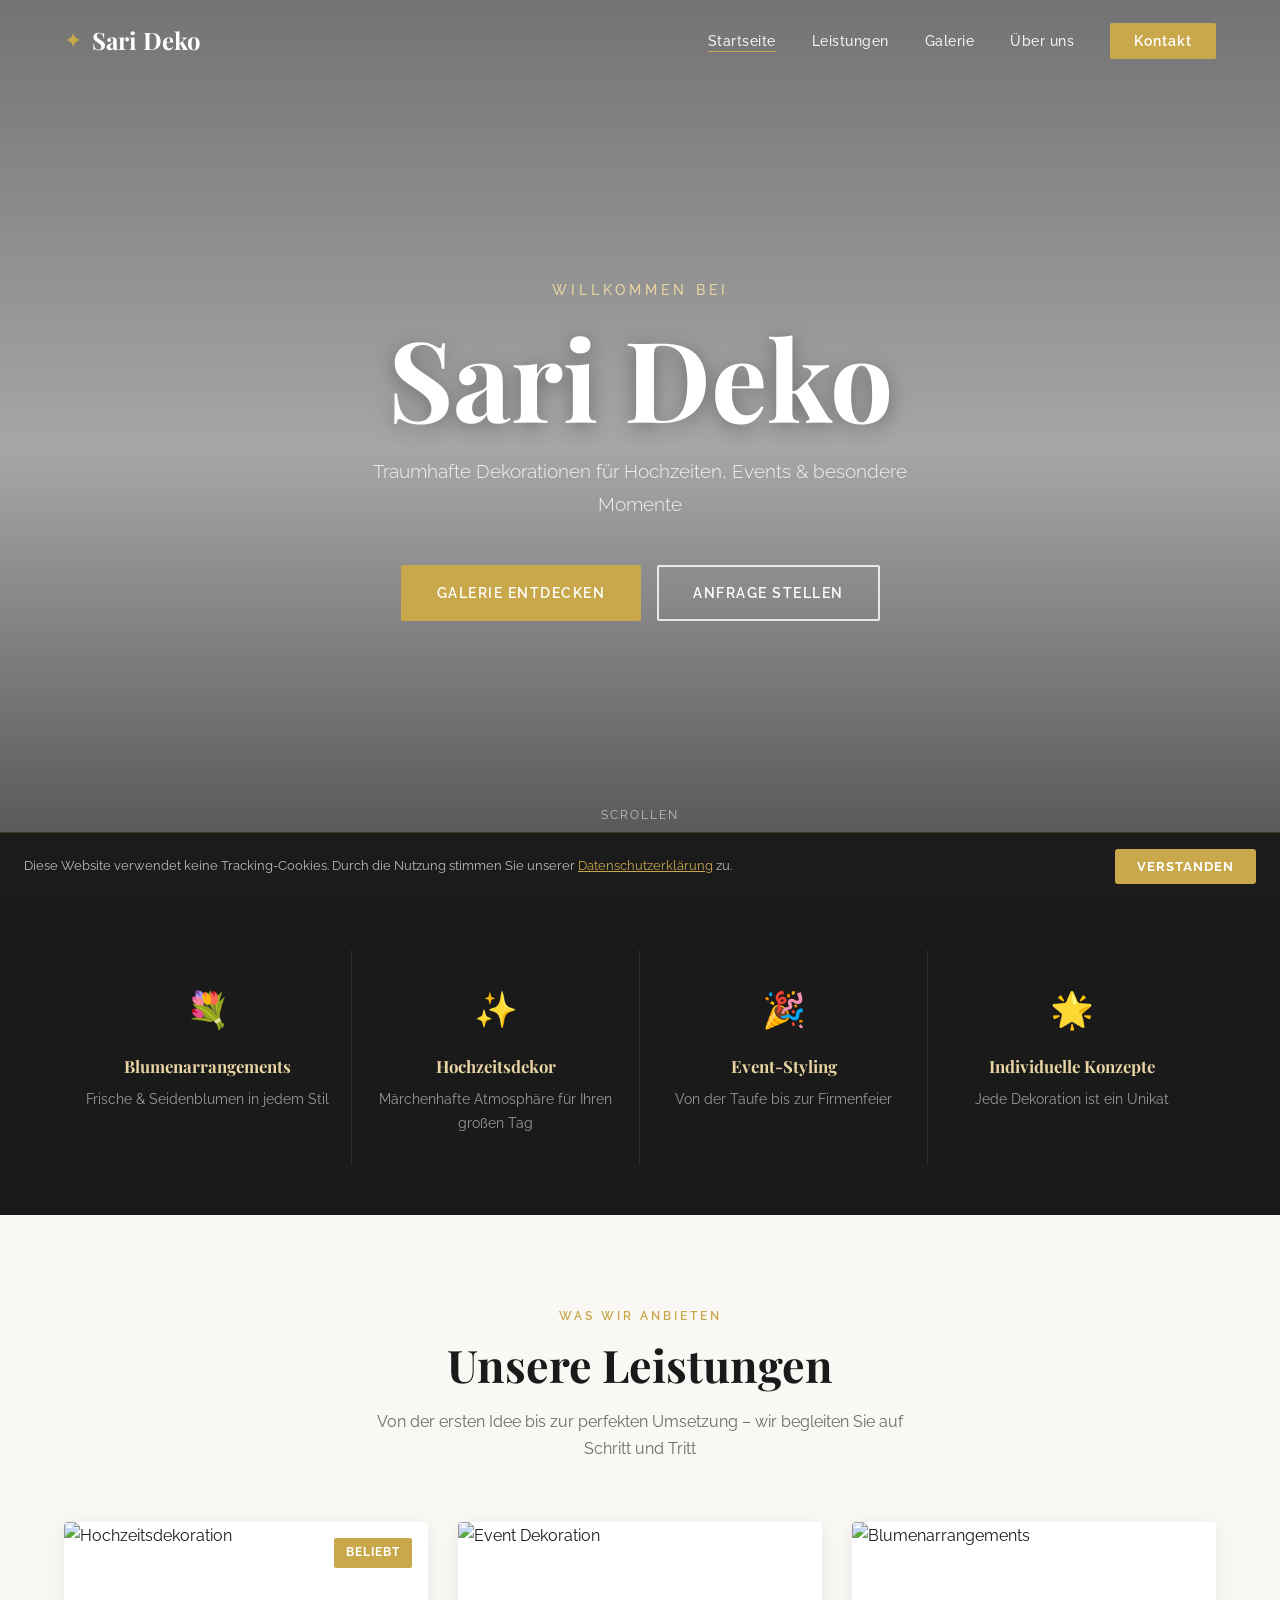
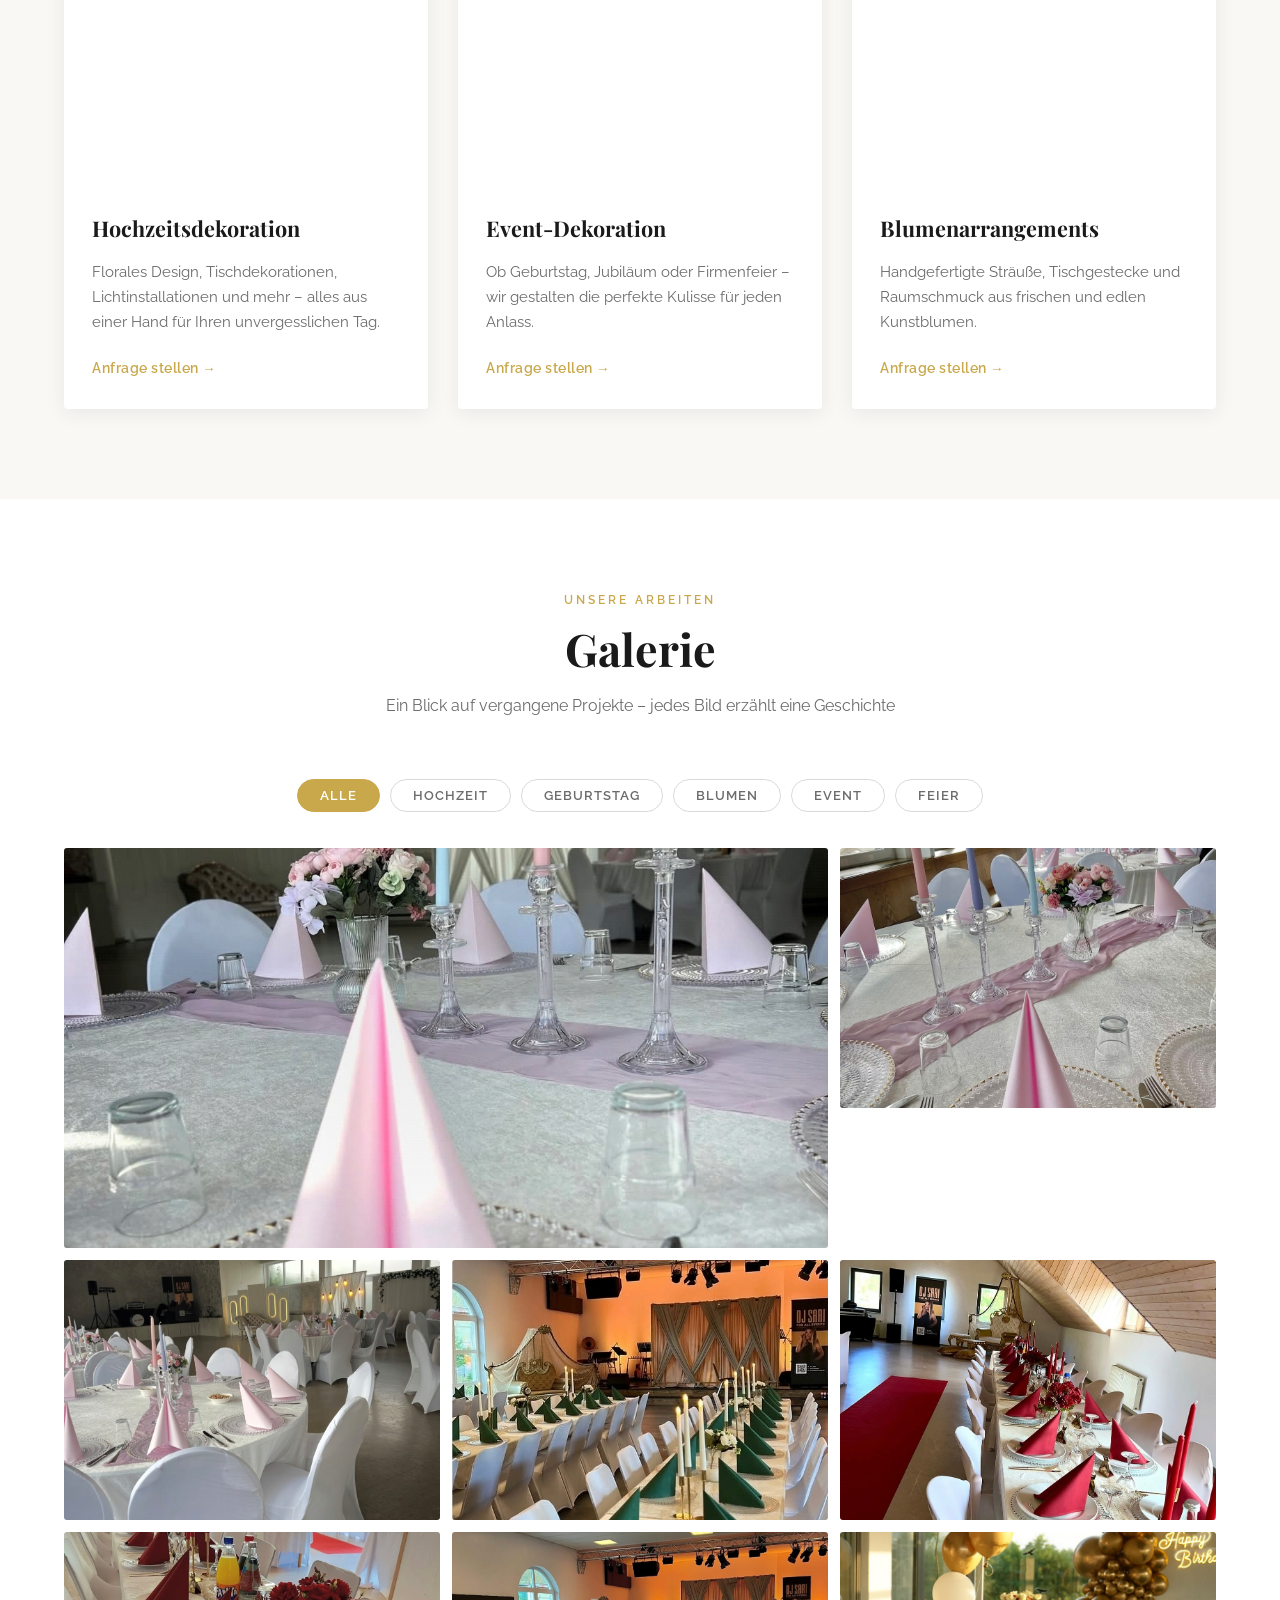
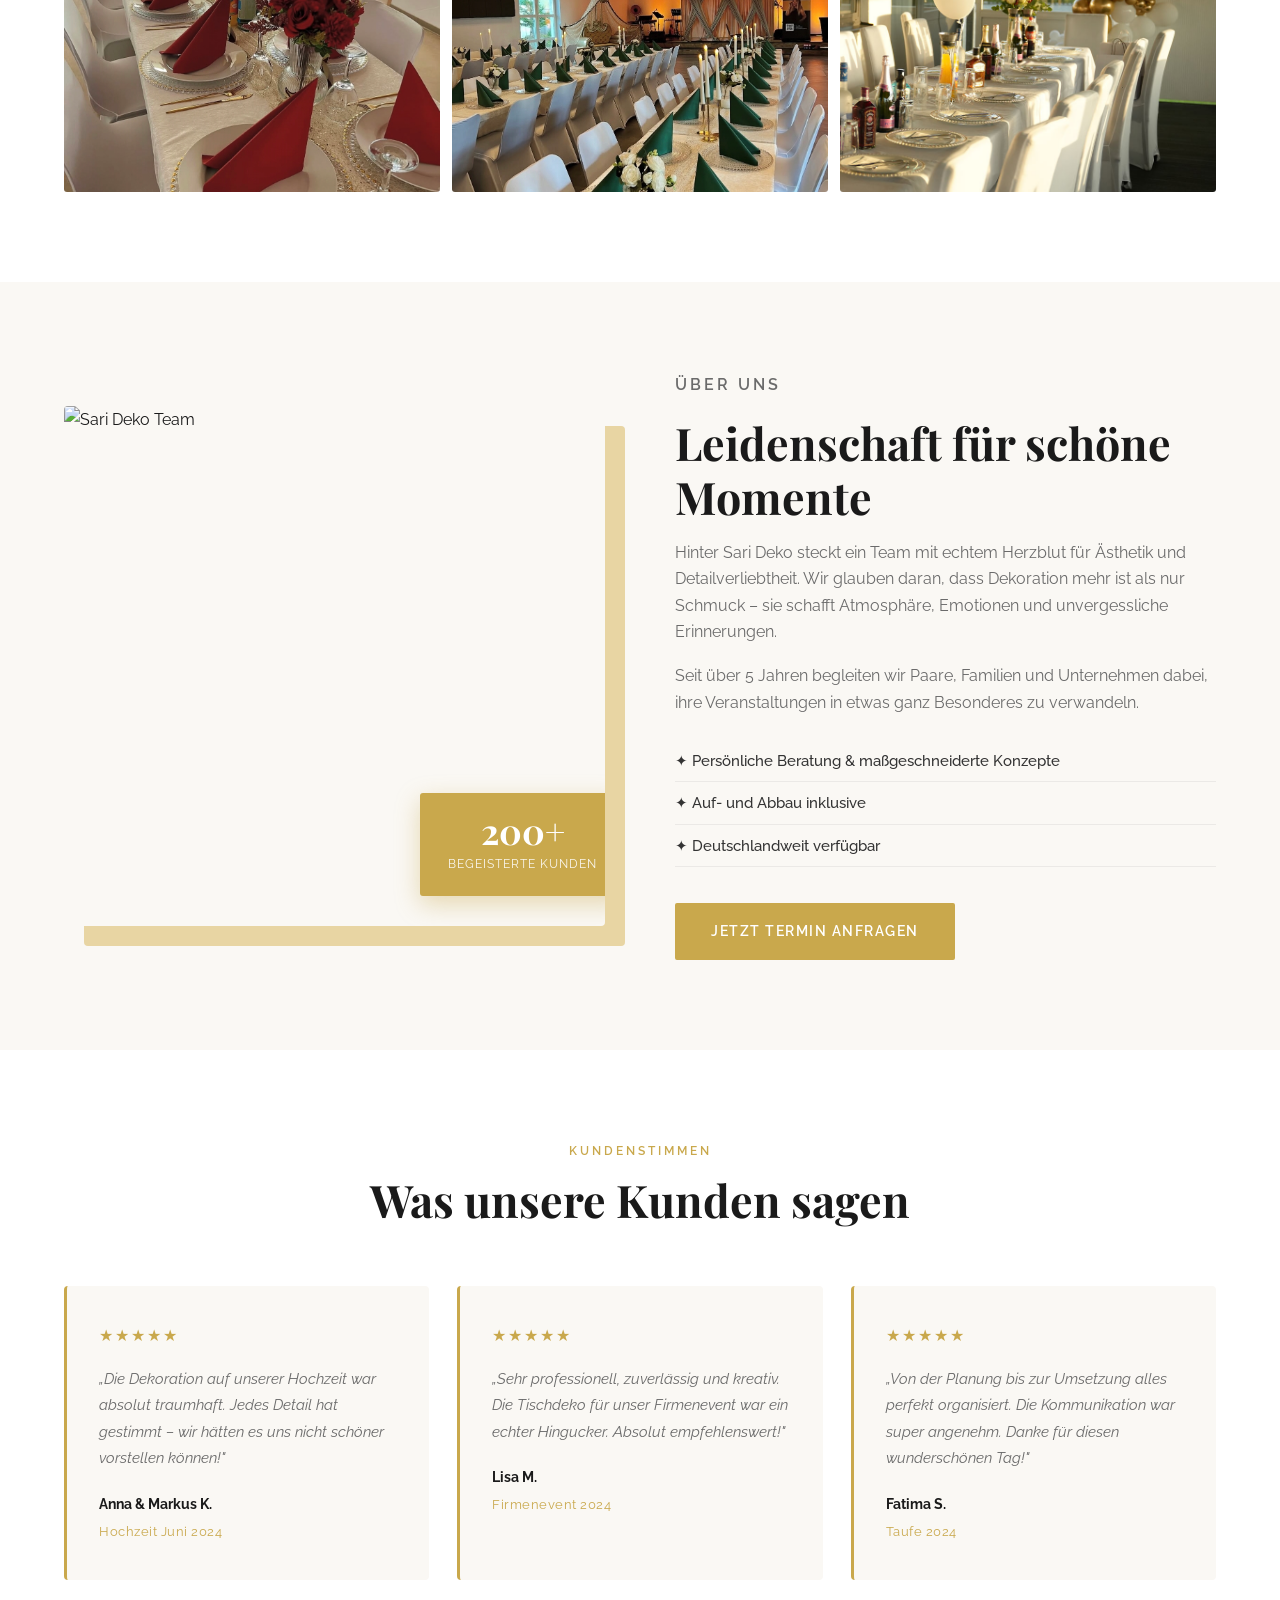
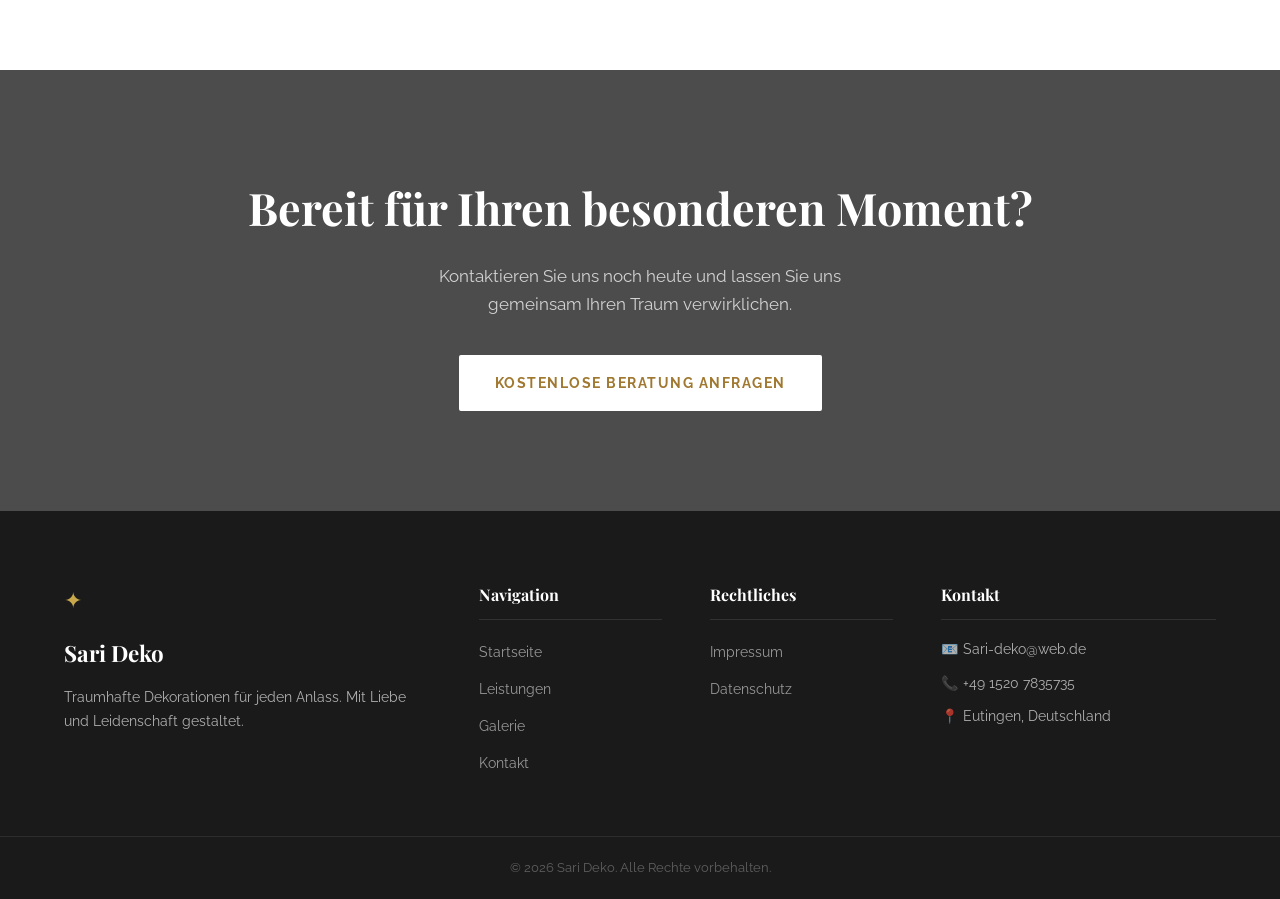
==== commit a2249ddc: "Kontaktformular erweitert, Kontaktdaten & Impressum aktualisiert, Geburtstag-Bild ergänzt" ====
--- a/index.html
+++ b/index.html
@@ -298,9 +298,9 @@
       </div>
       <div class="footer-kontakt">
         <h4>Kontakt</h4>
-        <p>📧 info@sarideko.de</p>
-        <p>📞 +49 123 456 789</p>
-        <p>📍 Musterstadt, Deutschland</p>
+        <p>📧 Sari-deko@web.de</p>
+        <p>📞 +49 1520 7835735</p>
+        <p>📍 Eutingen, Deutschland</p>
       </div>
     </div>
     <div class="footer-bottom">
@@ -309,7 +309,7 @@
   </footer>
 
   <!-- ========== WHATSAPP BUTTON ========== -->
-  <a href="https://wa.me/4915XXXXXXXXX" class="whatsapp-btn" id="whatsapp-btn" target="_blank" rel="noopener" aria-label="WhatsApp schreiben">
+  <a href="https://wa.me/4915207835735" class="whatsapp-btn" id="whatsapp-btn" target="_blank" rel="noopener" aria-label="WhatsApp schreiben">
     <svg viewBox="0 0 24 24" xmlns="http://www.w3.org/2000/svg">
       <path d="M17.472 14.382c-.297-.149-1.758-.867-2.03-.967-.273-.099-.471-.148-.67.15-.197.297-.767.966-.94 1.164-.173.199-.347.223-.644.075-.297-.15-1.255-.463-2.39-1.475-.883-.788-1.48-1.761-1.653-2.059-.173-.297-.018-.458.13-.606.134-.133.298-.347.446-.52.149-.174.198-.298.298-.497.099-.198.05-.371-.025-.52-.075-.149-.669-1.612-.916-2.207-.242-.579-.487-.5-.669-.51-.173-.008-.371-.01-.57-.01-.198 0-.52.074-.792.372-.272.297-1.04 1.016-1.04 2.479 0 1.462 1.065 2.875 1.213 3.074.149.198 2.096 3.2 5.077 4.487.709.306 1.262.489 1.694.625.712.227 1.36.195 1.871.118.571-.085 1.758-.719 2.006-1.413.248-.694.248-1.289.173-1.413-.074-.124-.272-.198-.57-.347m-5.421 7.403h-.004a9.87 9.87 0 01-5.031-1.378l-.361-.214-3.741.982.998-3.648-.235-.374a9.86 9.86 0 01-1.51-5.26c.001-5.45 4.436-9.884 9.888-9.884 2.64 0 5.122 1.03 6.988 2.898a9.825 9.825 0 012.893 6.994c-.003 5.45-4.437 9.884-9.885 9.884m8.413-18.297A11.815 11.815 0 0012.05 0C5.495 0 .16 5.335.157 11.892c0 2.096.547 4.142 1.588 5.945L.057 24l6.305-1.654a11.882 11.882 0 005.683 1.448h.005c6.554 0 11.89-5.335 11.893-11.893a11.821 11.821 0 00-3.48-8.413z"/>
     </svg>
--- a/css/style.css
+++ b/css/style.css
@@ -958,11 +958,11 @@
   justify-content: center;
 }
 .lb-img-wrap img {
-  max-width: 88vw;
-  max-height: 84vh;
-  width: auto;
-  height: auto;
-  object-fit: contain;
+  max-width: 88vw !important;
+  max-height: 84vh !important;
+  width: auto !important;
+  height: auto !important;
+  object-fit: contain !important;
   border-radius: 3px;
   box-shadow: 0 24px 64px rgba(0,0,0,0.6);
   display: block;
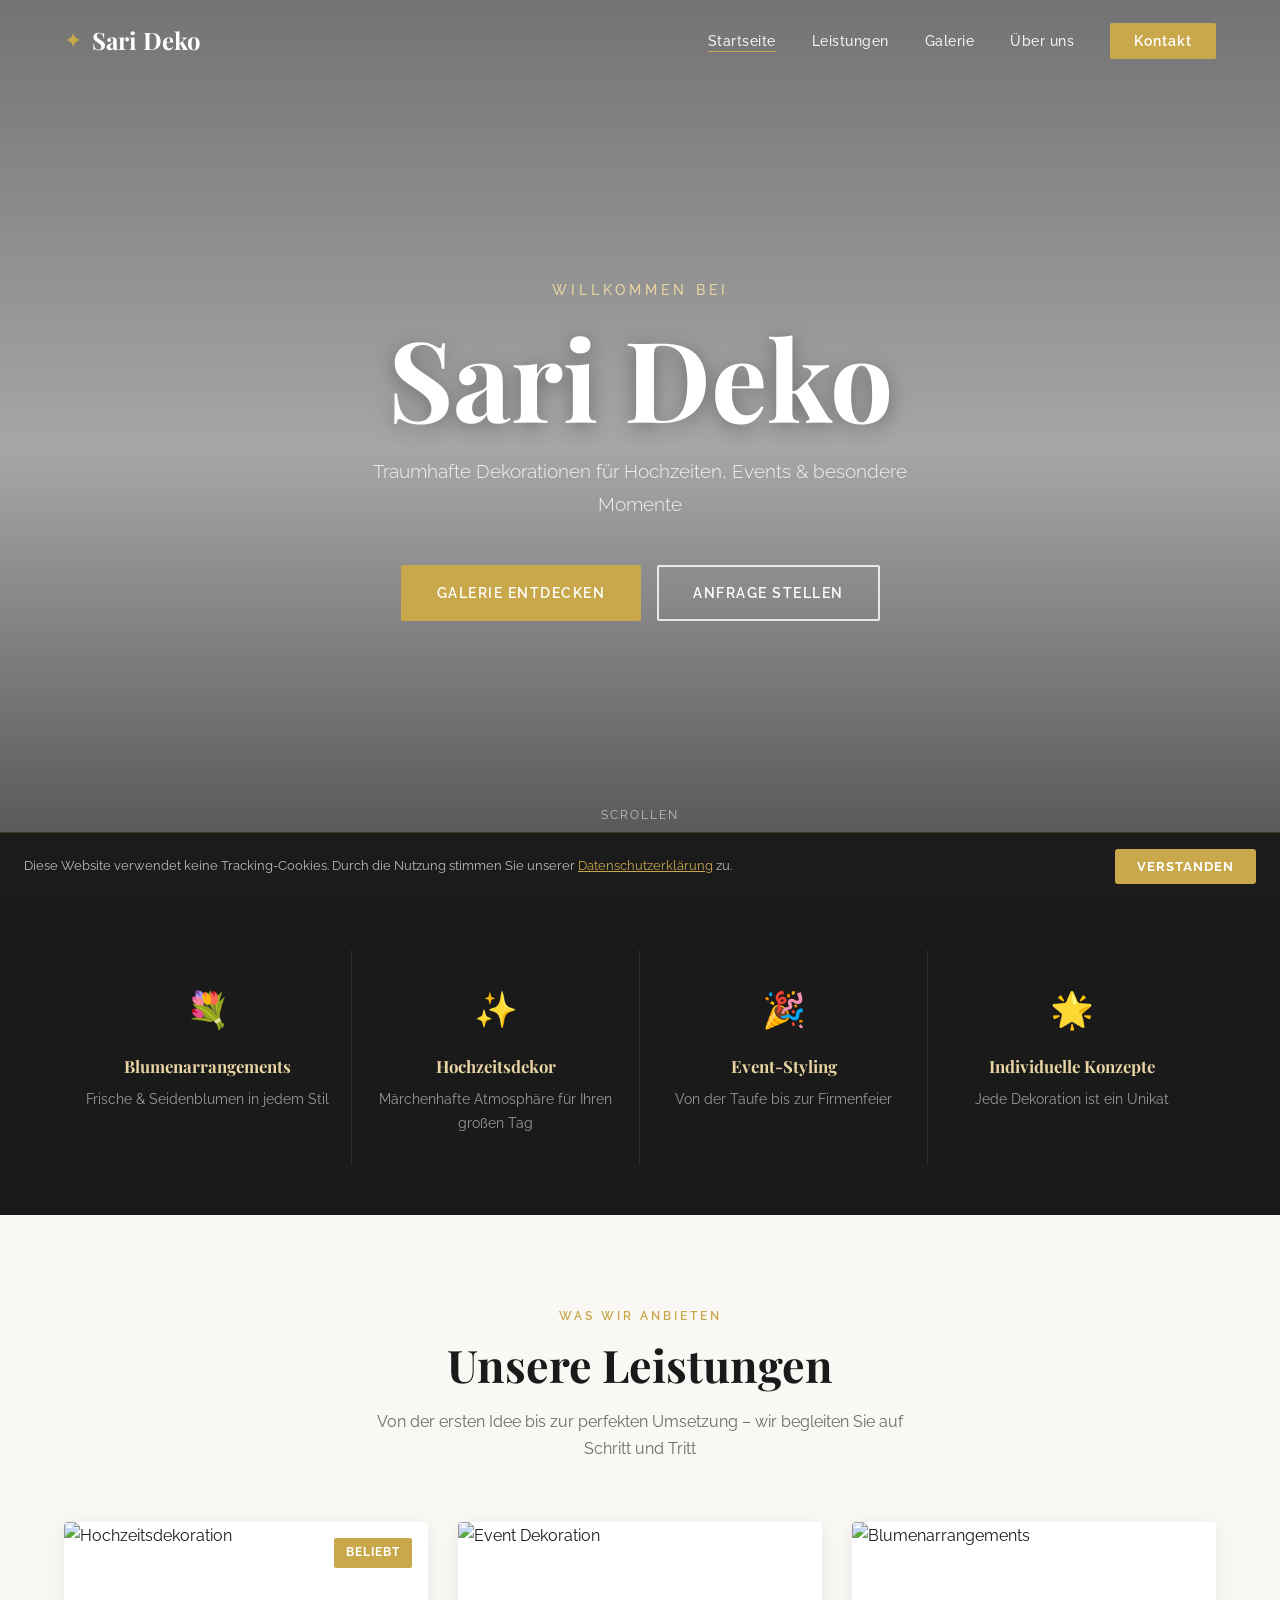
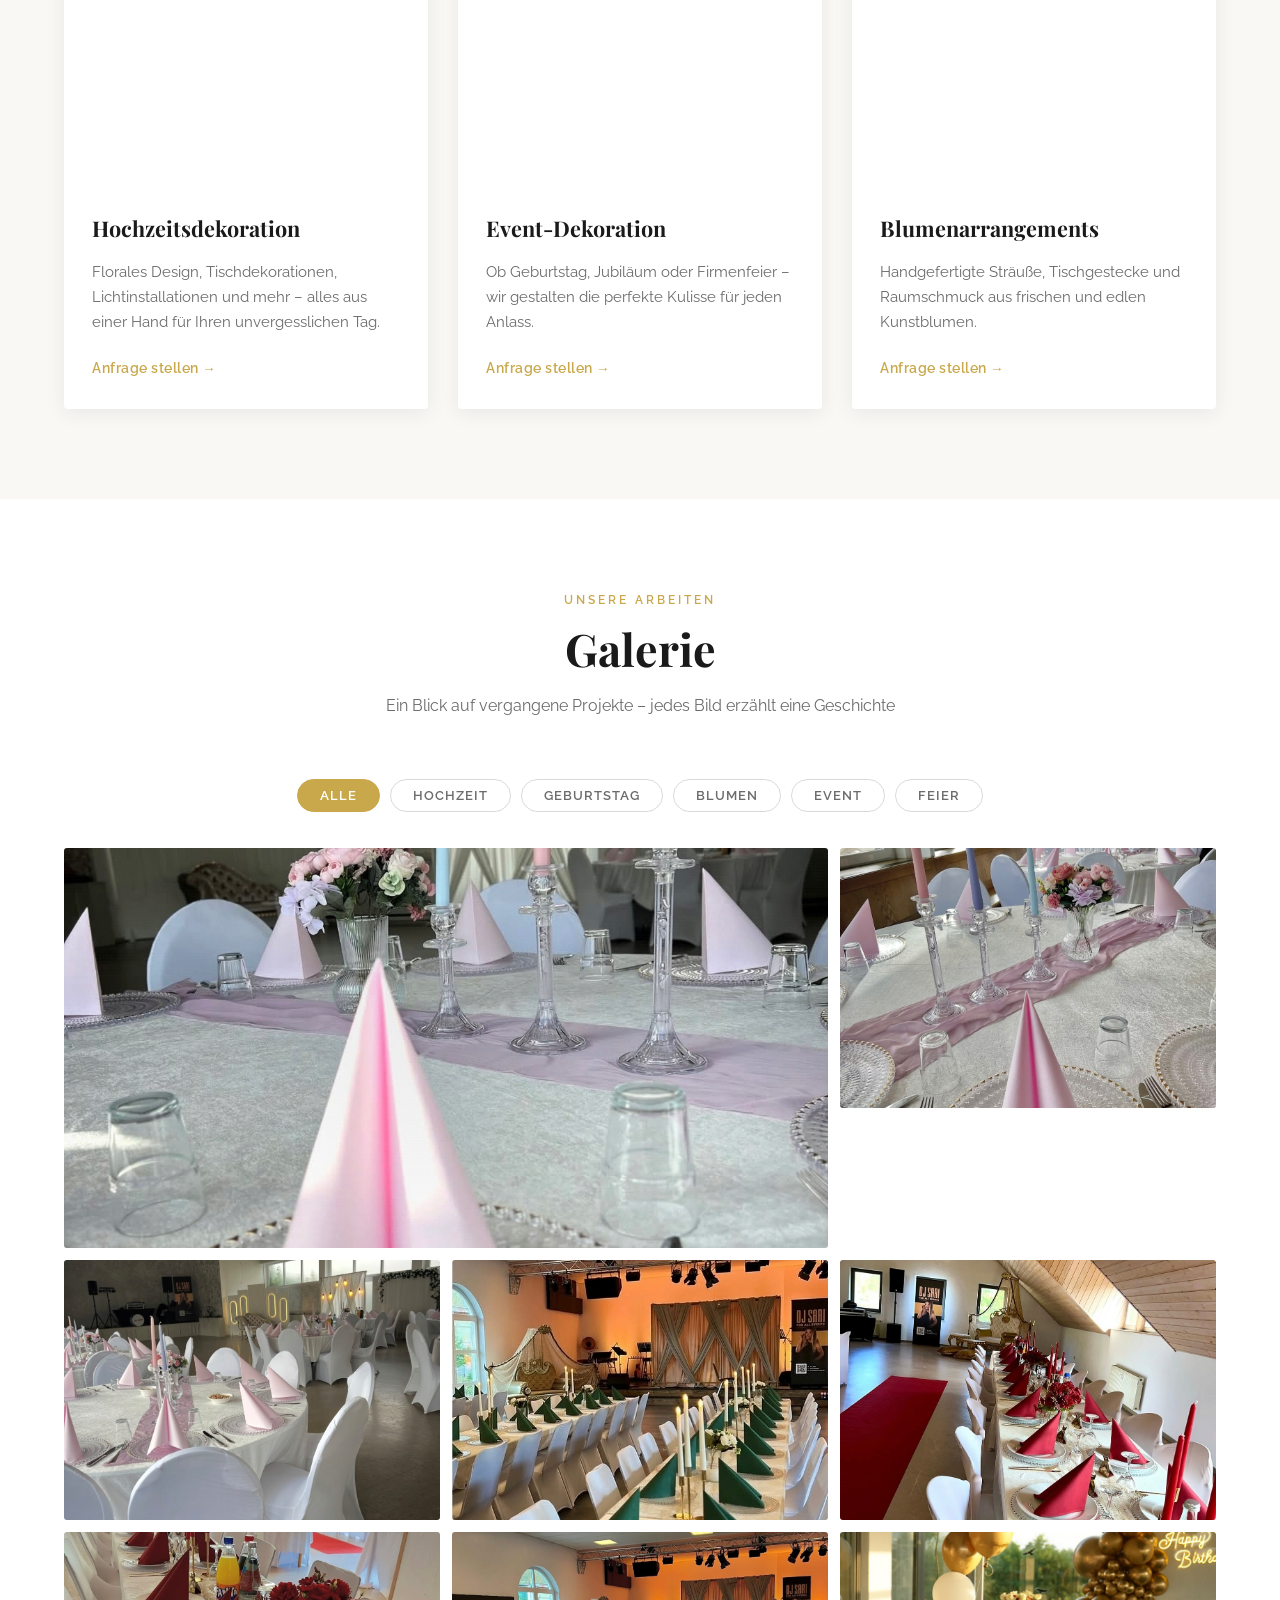
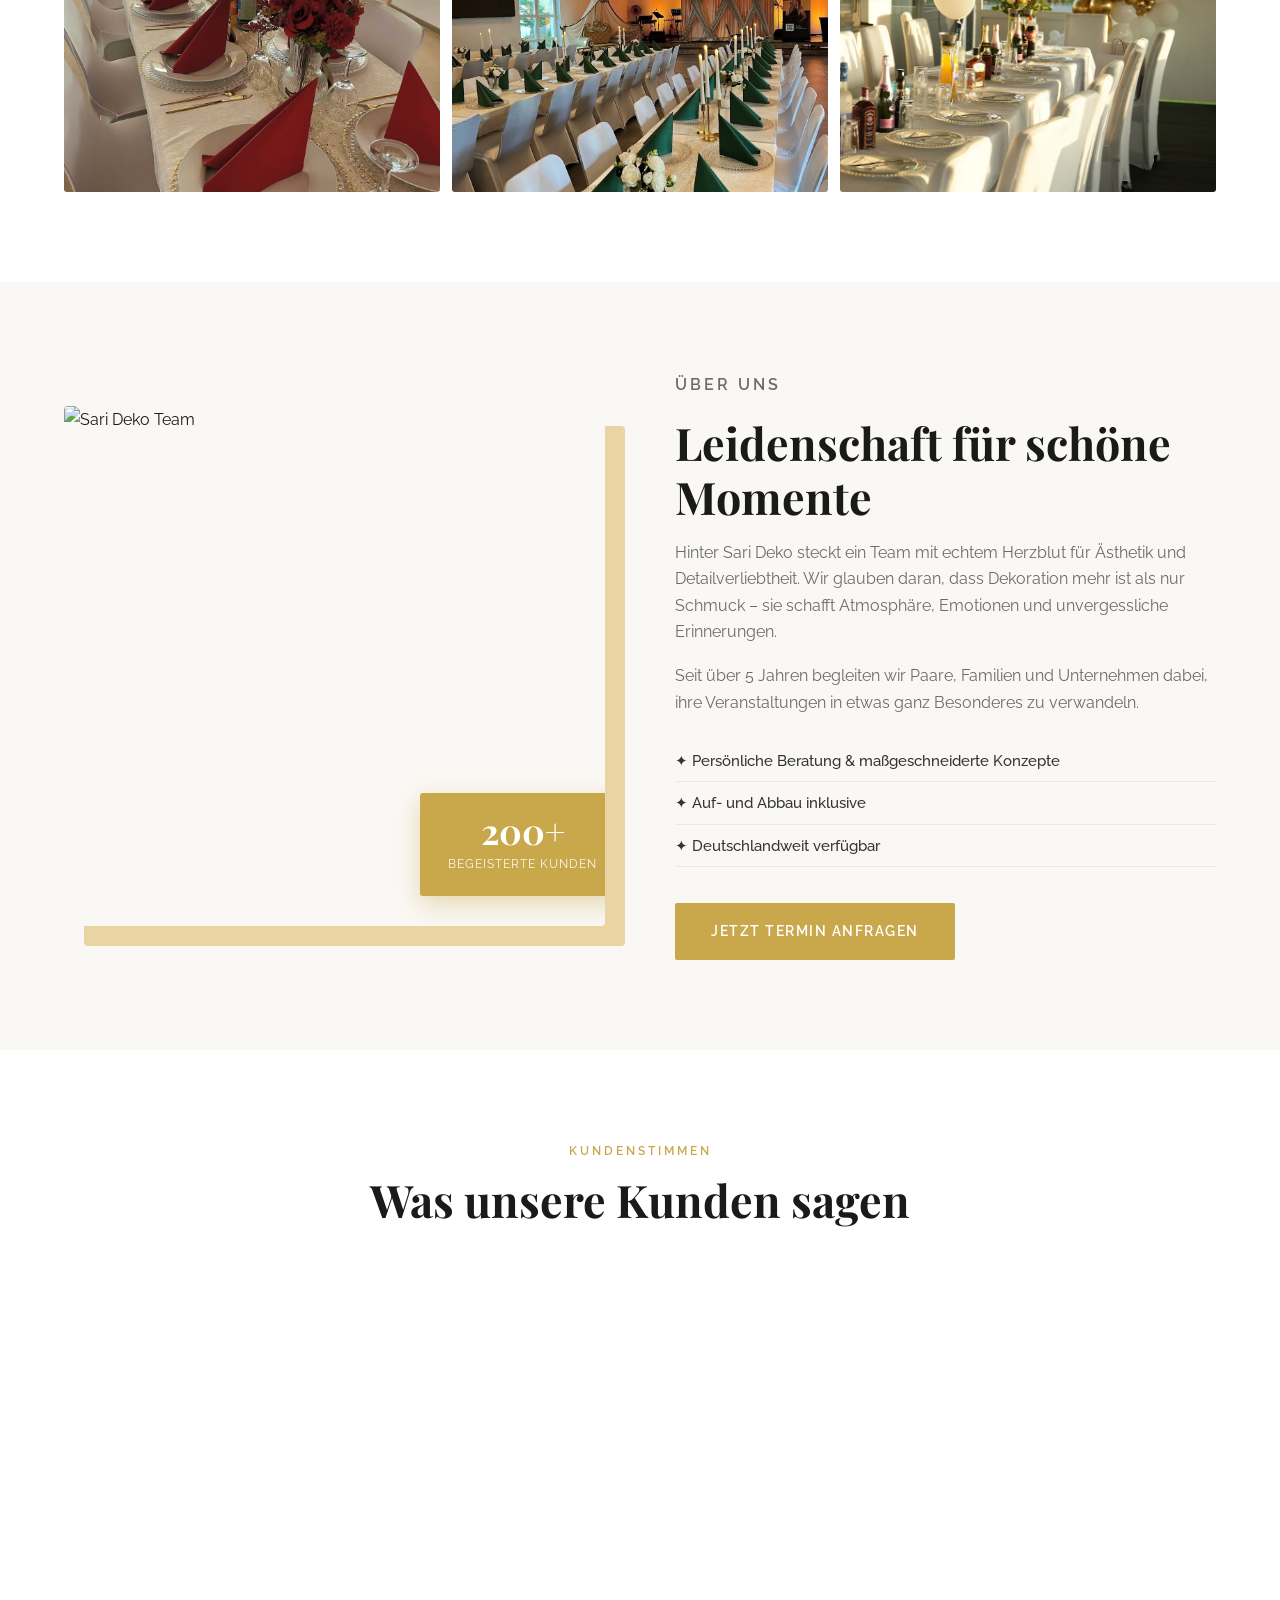
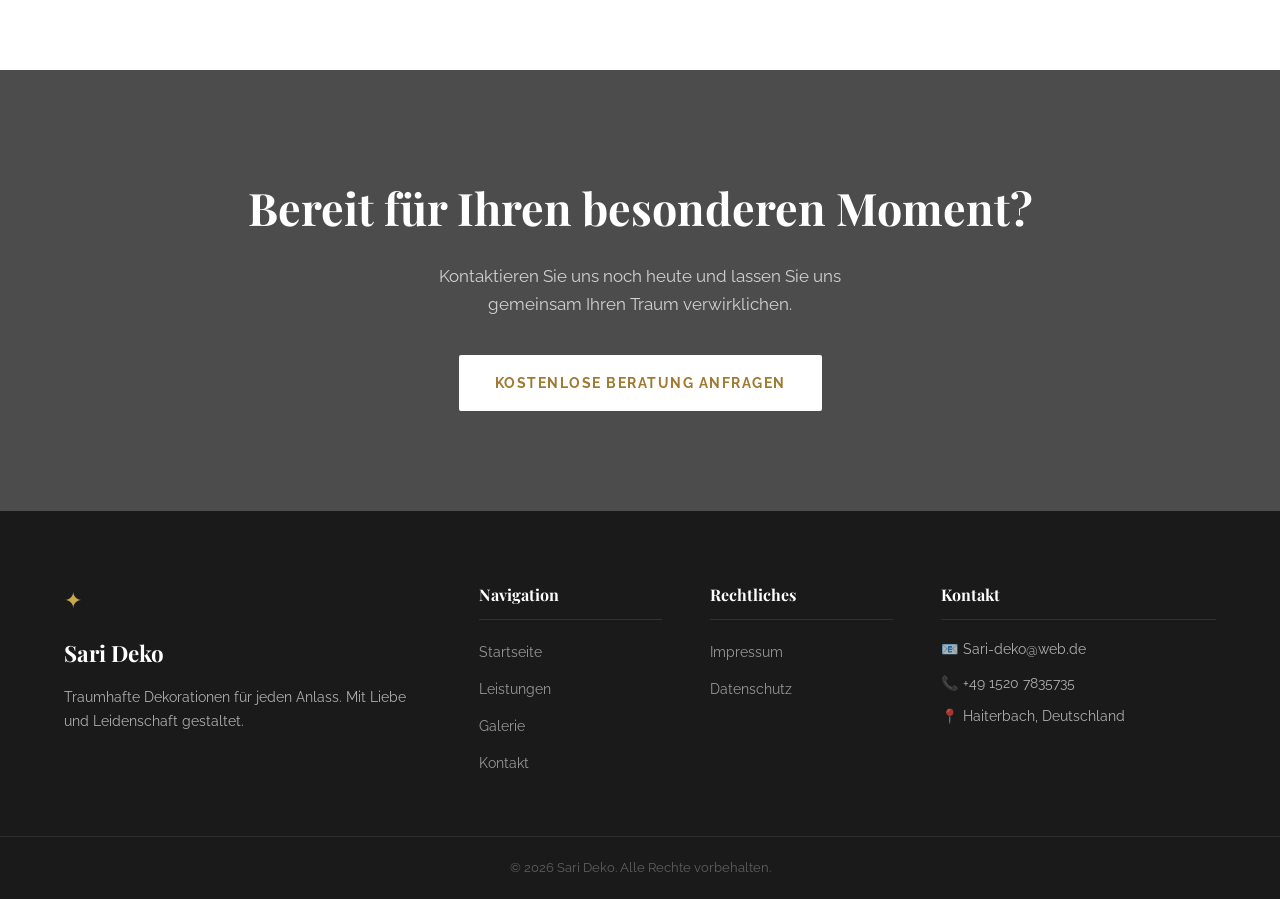
==== commit a395d114: "Standort auf Haiterbach geändert, Kontaktformular mit Formspree verbunden" ====
--- a/index.html
+++ b/index.html
@@ -300,7 +300,7 @@
         <h4>Kontakt</h4>
         <p>📧 Sari-deko@web.de</p>
         <p>📞 +49 1520 7835735</p>
-        <p>📍 Eutingen, Deutschland</p>
+        <p>📍 Haiterbach, Deutschland</p>
       </div>
     </div>
     <div class="footer-bottom">
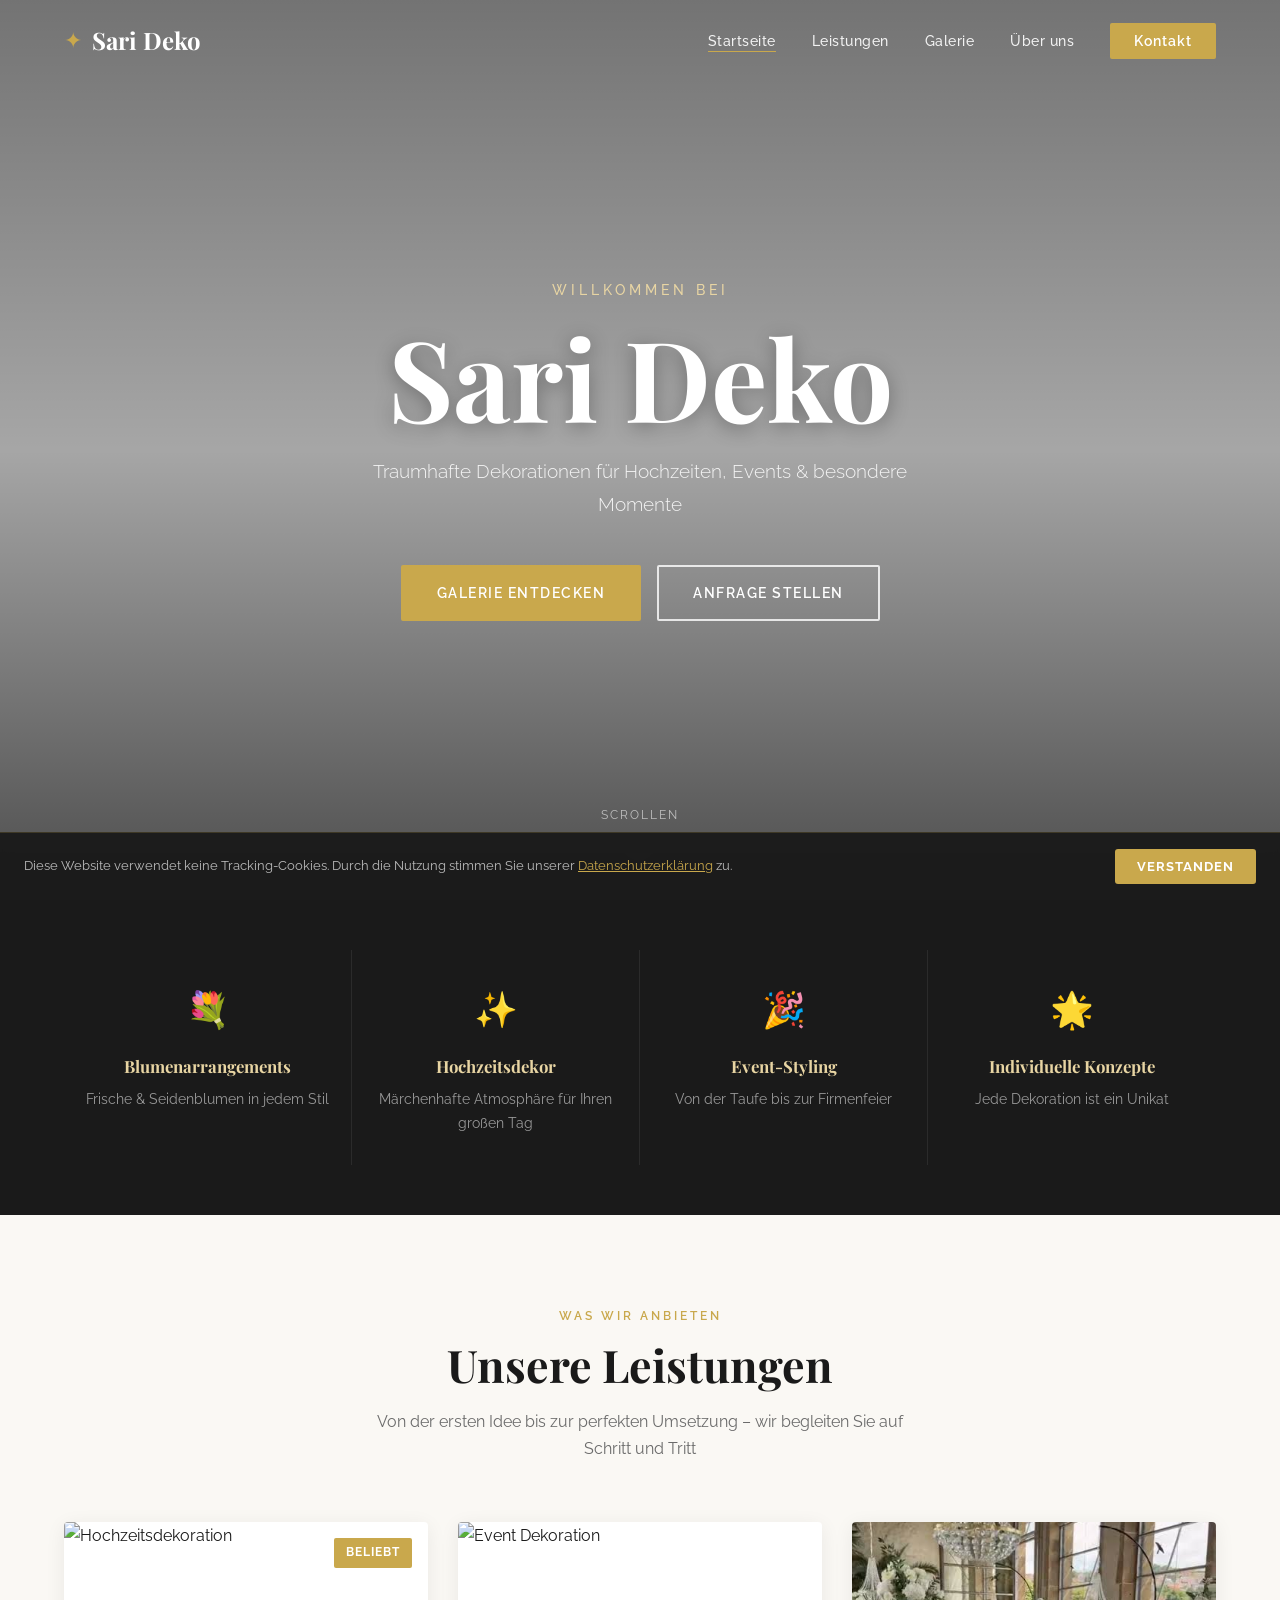
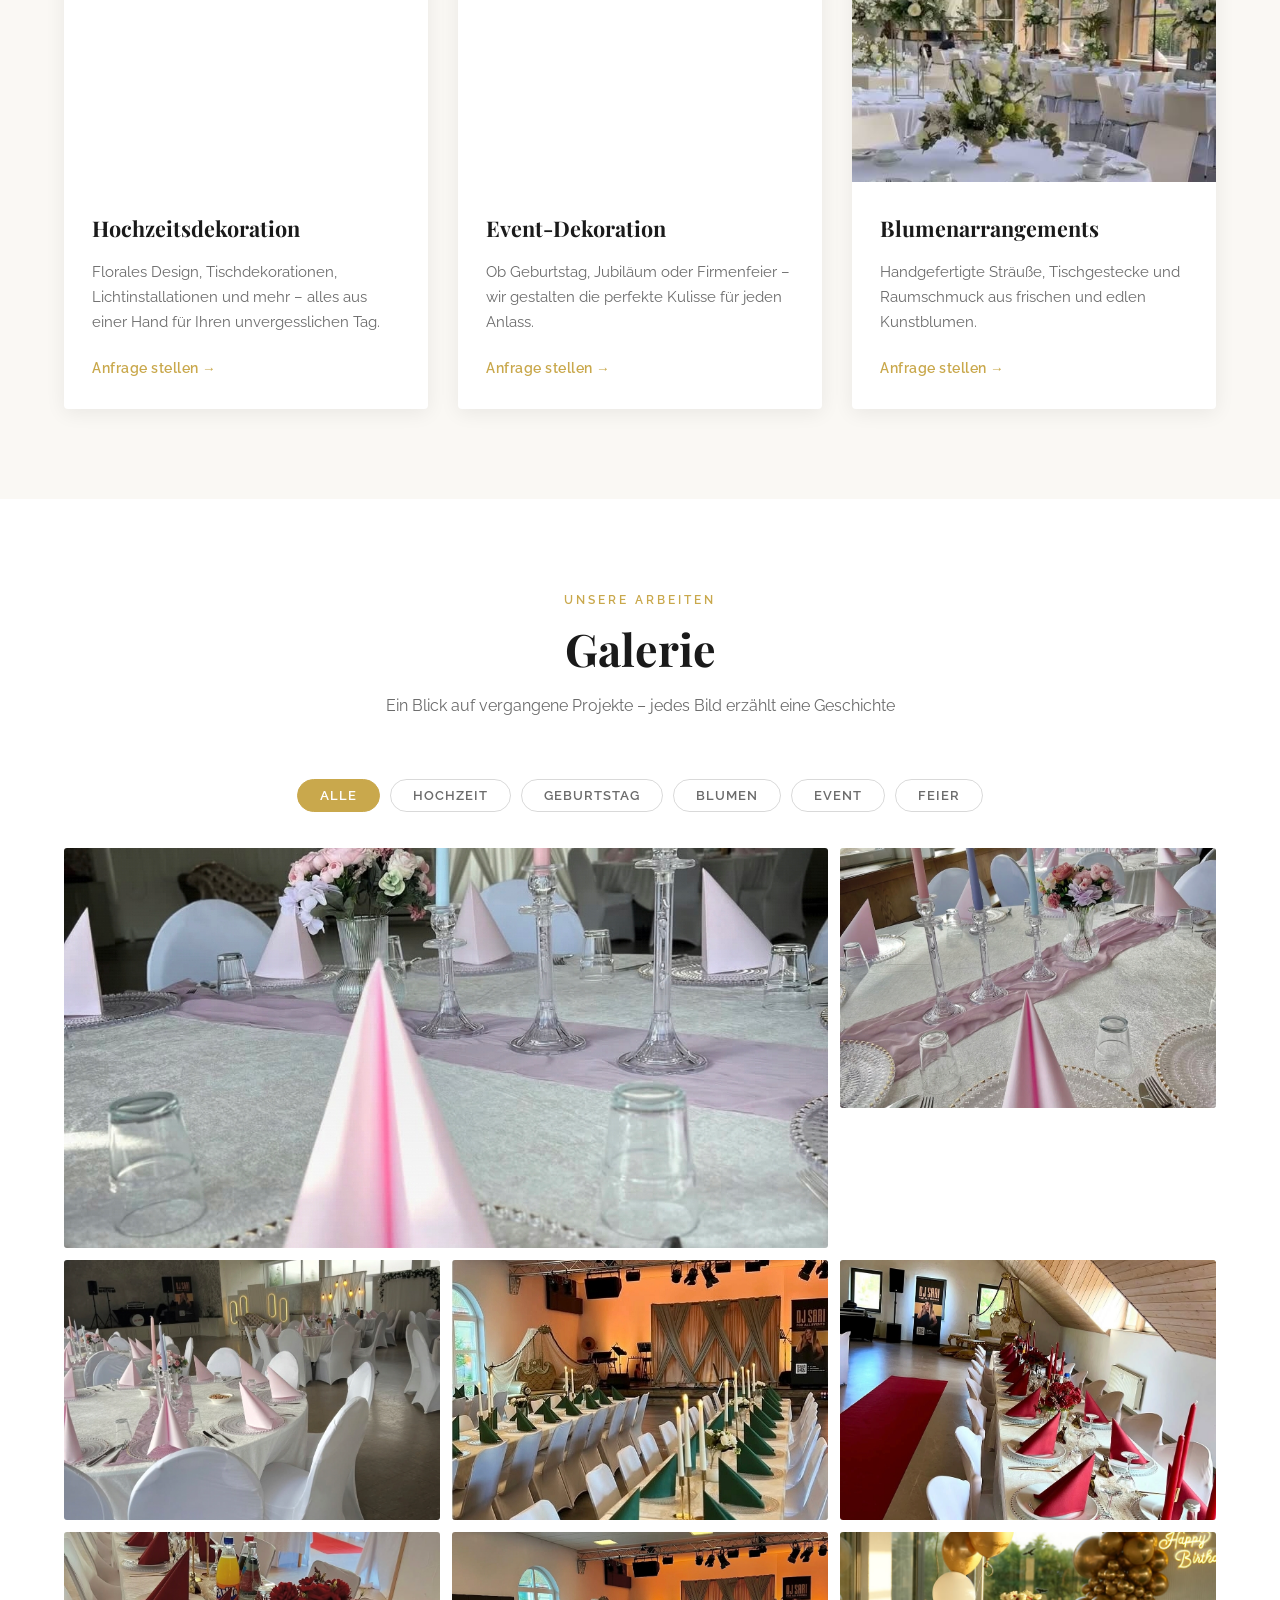
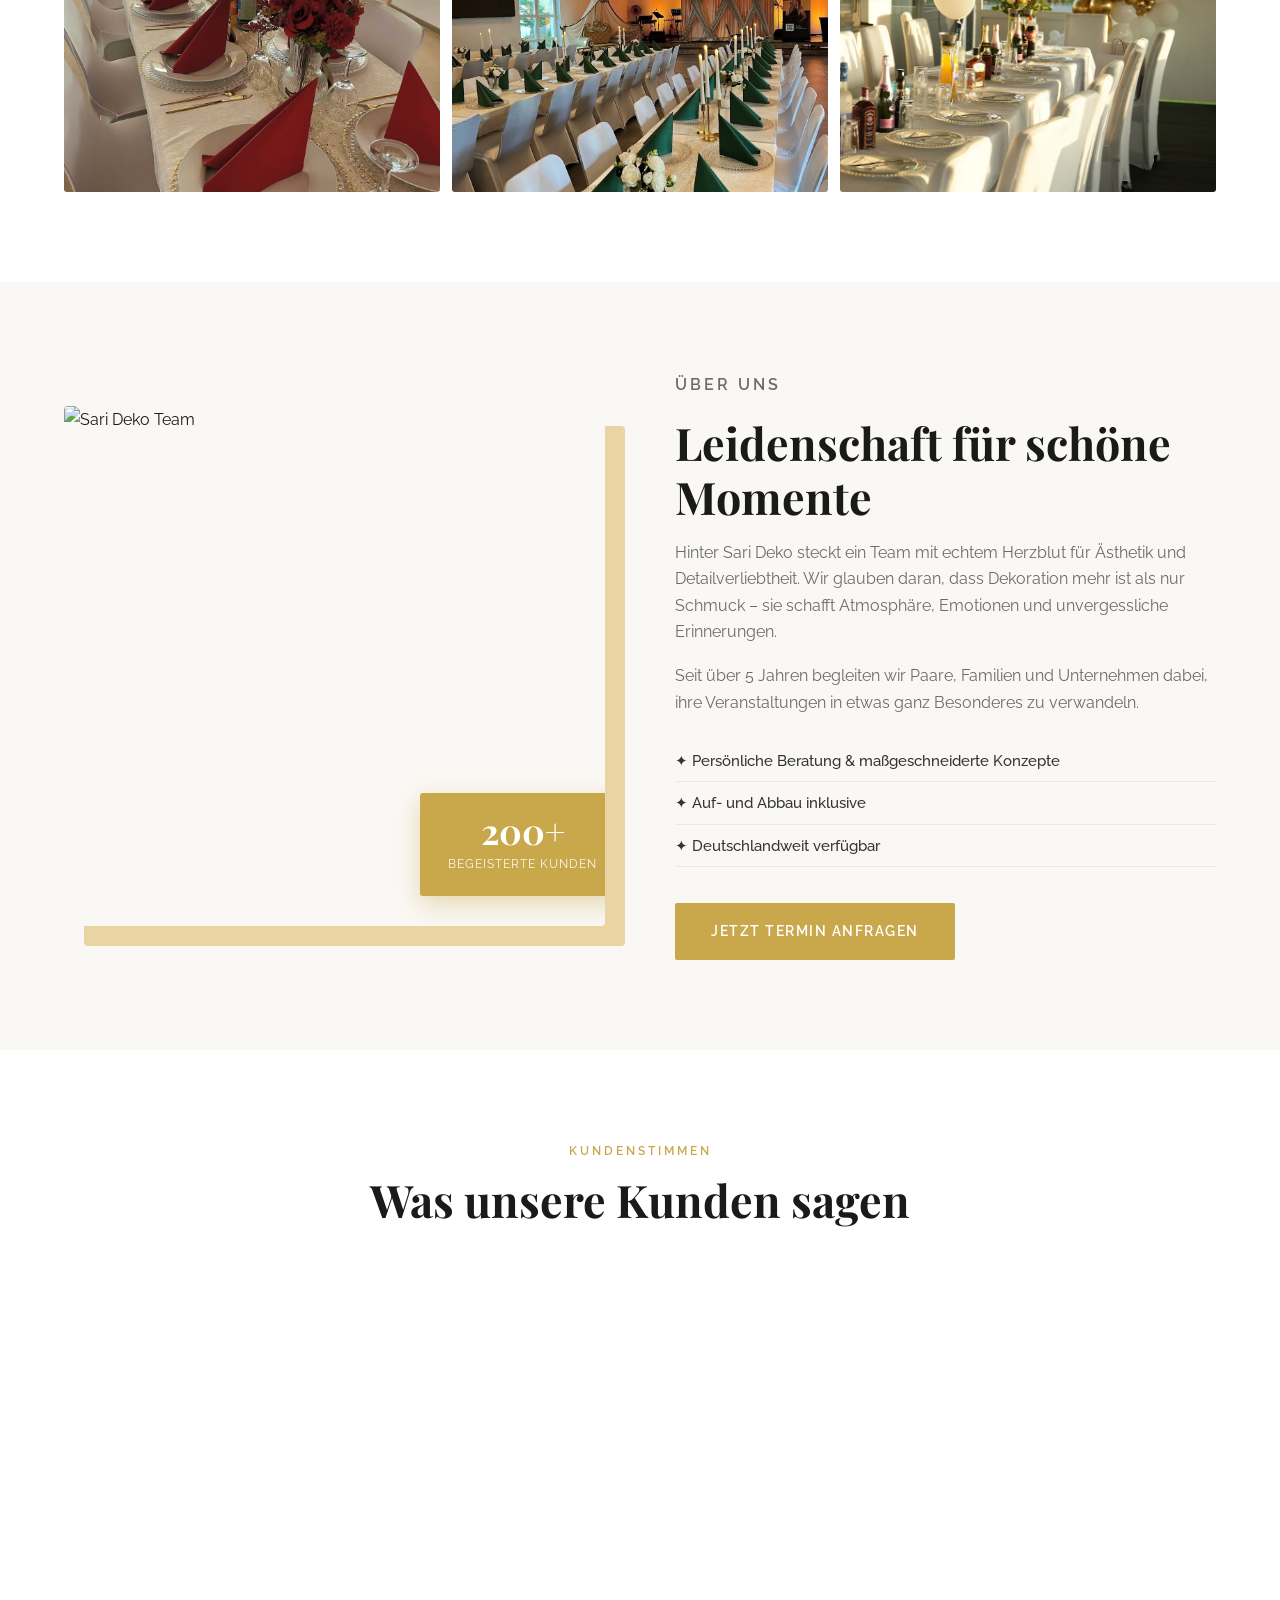
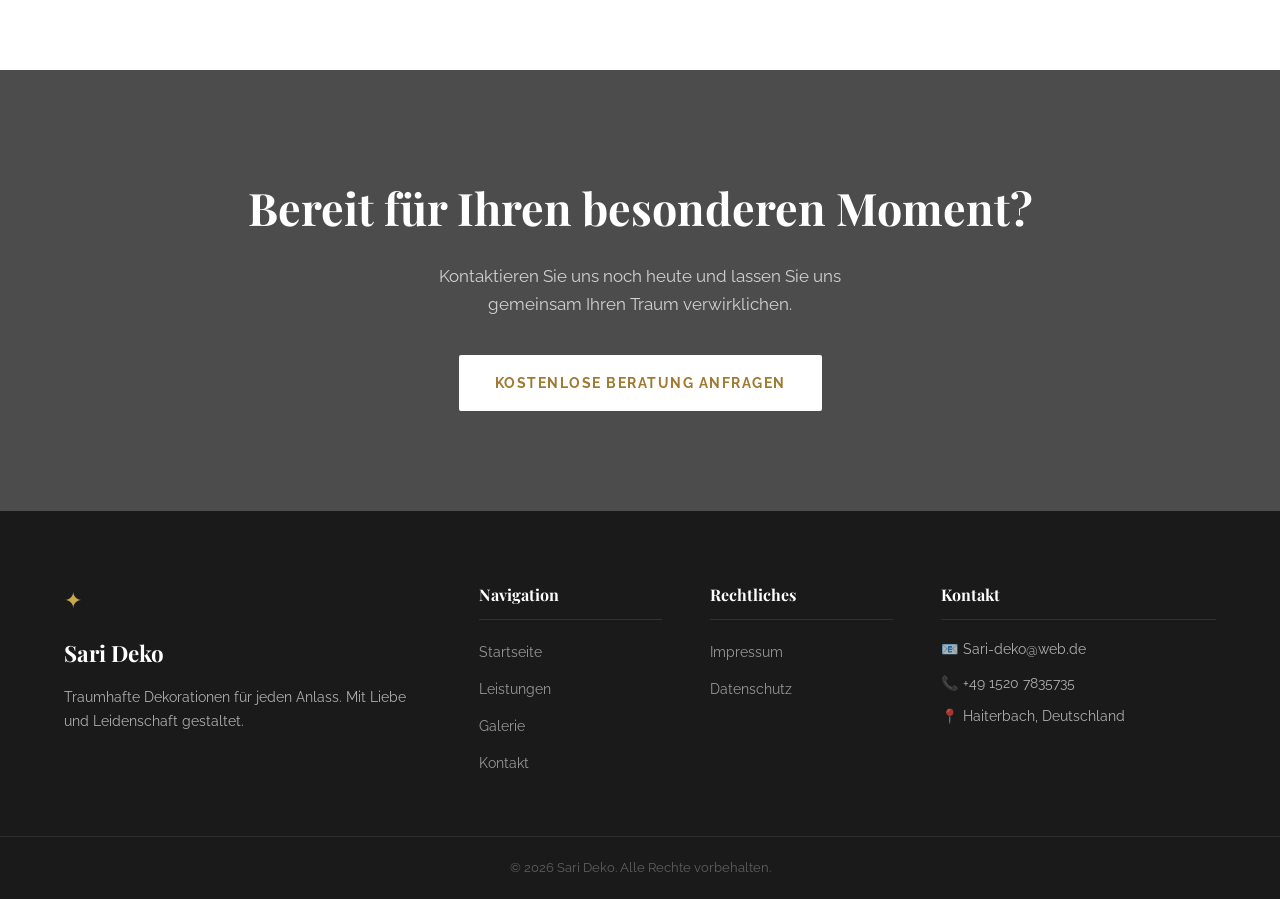
==== commit a4672a59: "Blumenarrangements-Bild in Leistungen-Sektion ersetzt" ====
--- a/index.html
+++ b/index.html
@@ -142,7 +142,7 @@
 
         <div class="leistung-card">
           <div class="leistung-img-wrap">
-            <img src="https://images.unsplash.com/photo-1548438294-1ad5d5f4f063?w=600&q=80" alt="Blumenarrangements" loading="lazy" />
+            <img src="images/Blumengestecke.jfif" alt="Blumenarrangements" loading="lazy" />
           </div>
           <div class="leistung-body">
             <h3>Blumenarrangements</h3>
@@ -174,29 +174,8 @@
         <button class="filter-btn" data-filter="Feier">Feier</button>
       </div>
 
-      <!-- Galerie: wird dynamisch per JavaScript befüllt -->
+      <!-- Galerie: wird dynamisch per JavaScript aus gallery-config.js befüllt -->
       <div class="galerie-grid" id="galerie-grid">
-        <!-- Platzhalter falls keine Bilder hochgeladen wurden -->
-        <div class="galerie-item galerie-big" id="fallback-1" data-kategorie="Hochzeit">
-          <img src="https://images.unsplash.com/photo-1520854221256-17451cc331bf?w=800&q=80" alt="Hochzeit Tisch Deko" loading="lazy" />
-          <div class="galerie-overlay"><span>Hochzeit</span></div>
-        </div>
-        <div class="galerie-item" id="fallback-2" data-kategorie="Geburtstag">
-          <img src="https://images.unsplash.com/photo-1537633552985-df8429e8048b?w=600&q=80" alt="Ballons Deko" loading="lazy" />
-          <div class="galerie-overlay"><span>Geburtstag</span></div>
-        </div>
-        <div class="galerie-item" id="fallback-3" data-kategorie="Blumen">
-          <img src="https://images.unsplash.com/photo-1478146059778-26028b07395a?w=600&q=80" alt="Blumen Strauß" loading="lazy" />
-          <div class="galerie-overlay"><span>Blumen</span></div>
-        </div>
-        <div class="galerie-item" id="fallback-4" data-kategorie="Event">
-          <img src="https://images.unsplash.com/photo-1530103862676-de8c9debad1d?w=600&q=80" alt="Tischdekoration" loading="lazy" />
-          <div class="galerie-overlay"><span>Event</span></div>
-        </div>
-        <div class="galerie-item" id="fallback-5" data-kategorie="Feier">
-          <img src="https://images.unsplash.com/photo-1511795409834-ef04bbd61622?w=600&q=80" alt="Champagner Feier" loading="lazy" />
-          <div class="galerie-overlay"><span>Feier</span></div>
-        </div>
       </div>
     </div>
   </section>
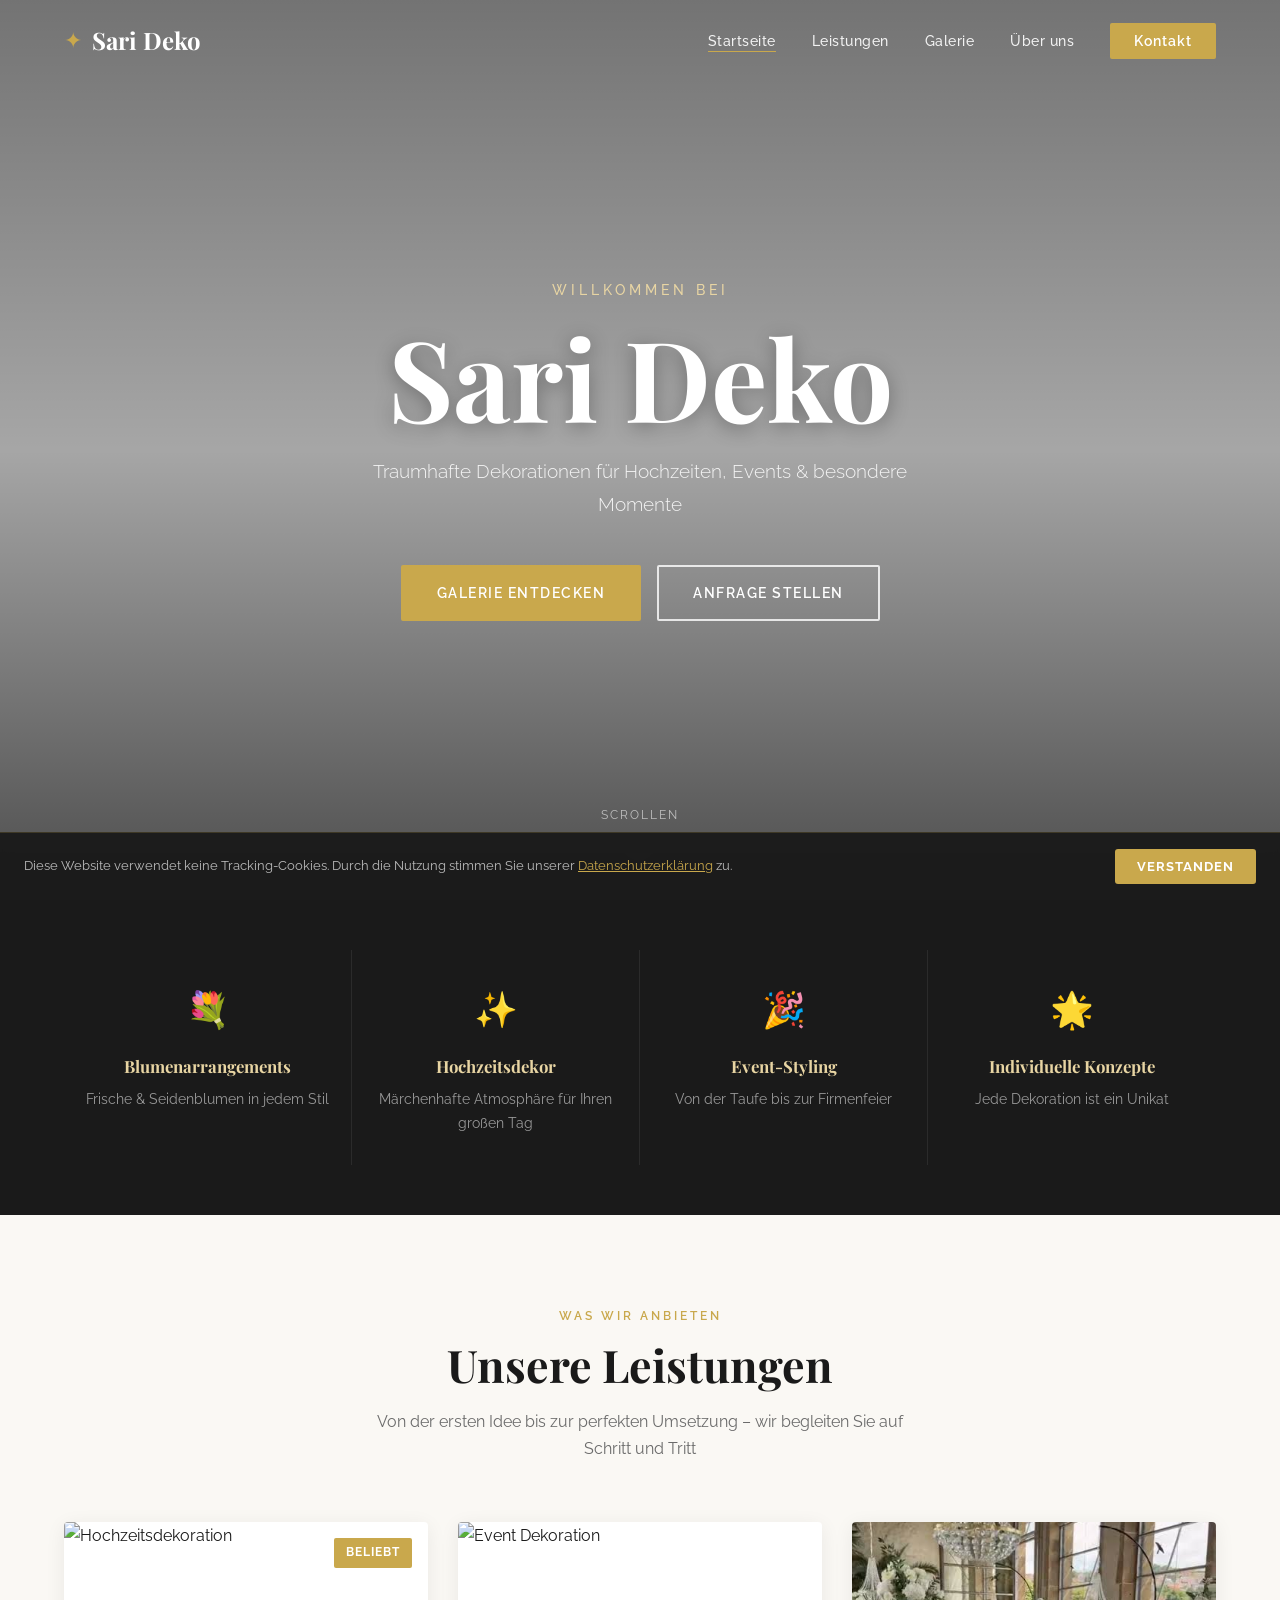
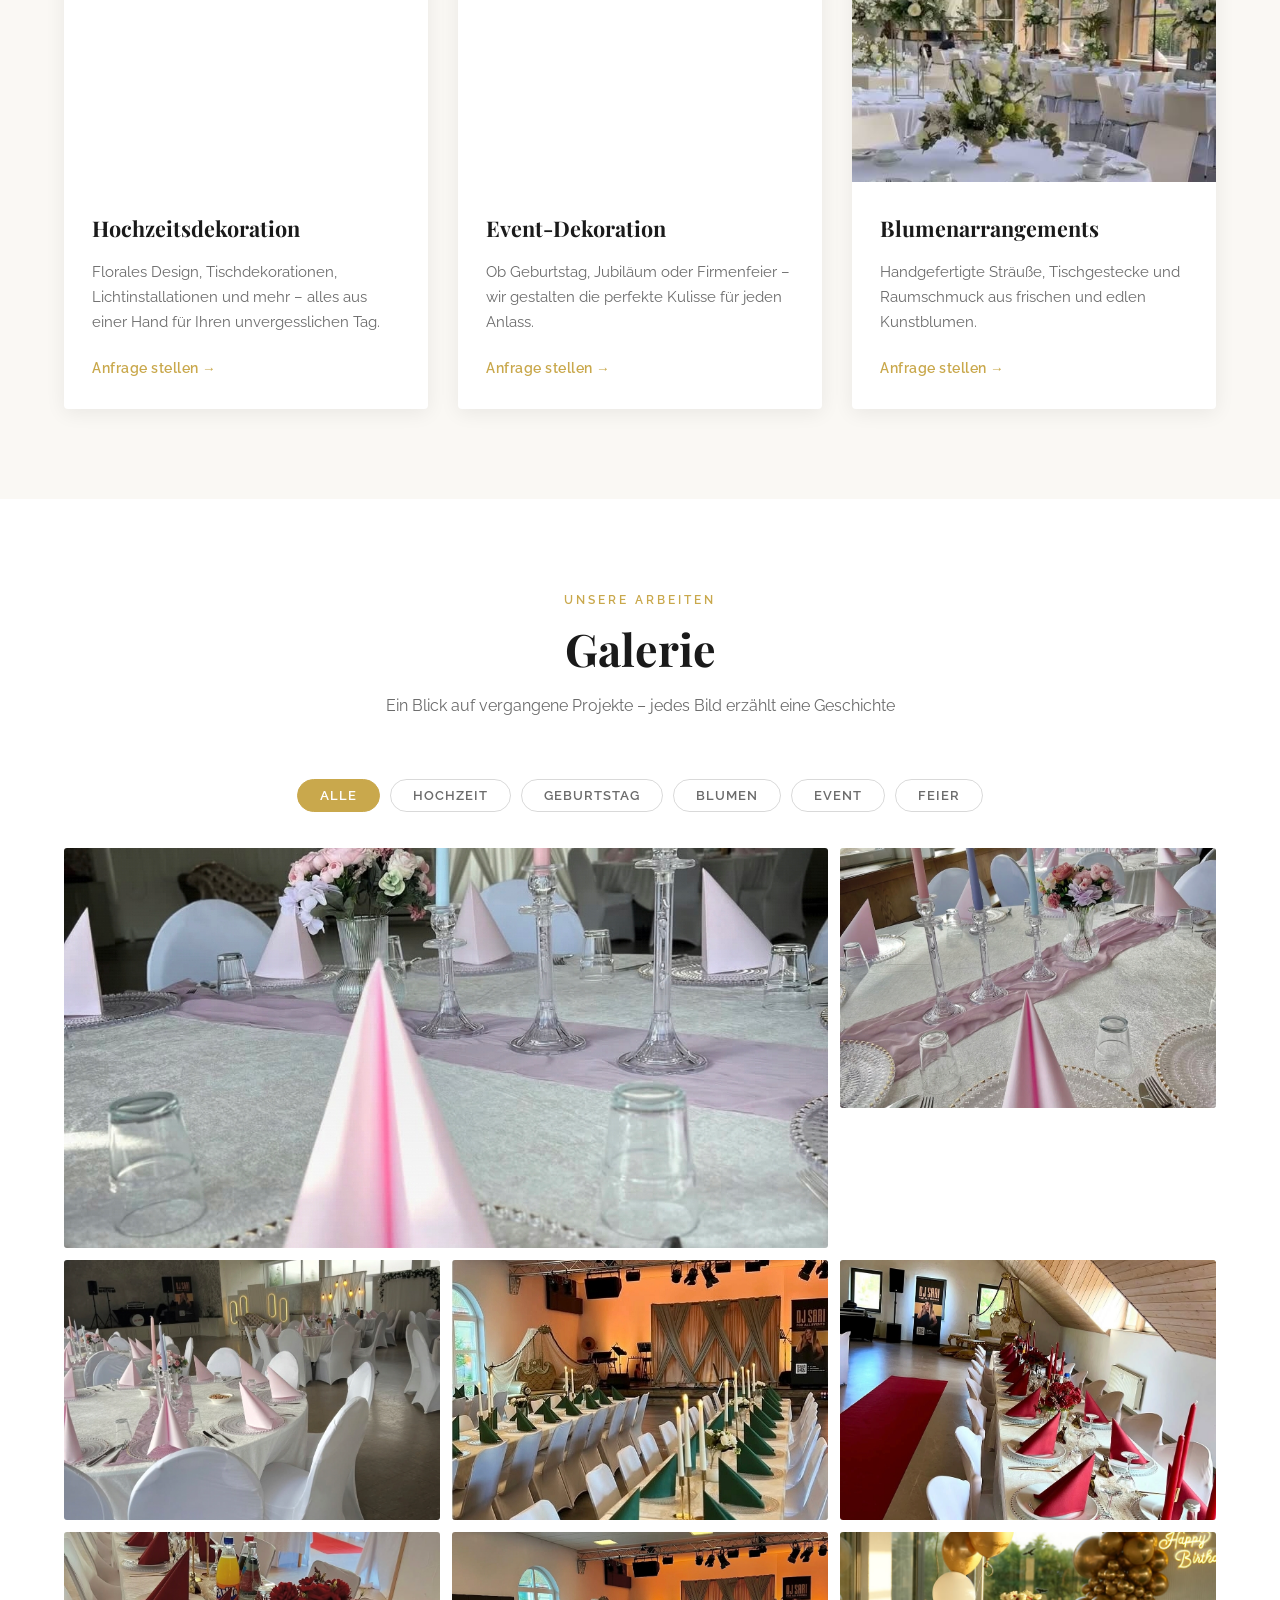
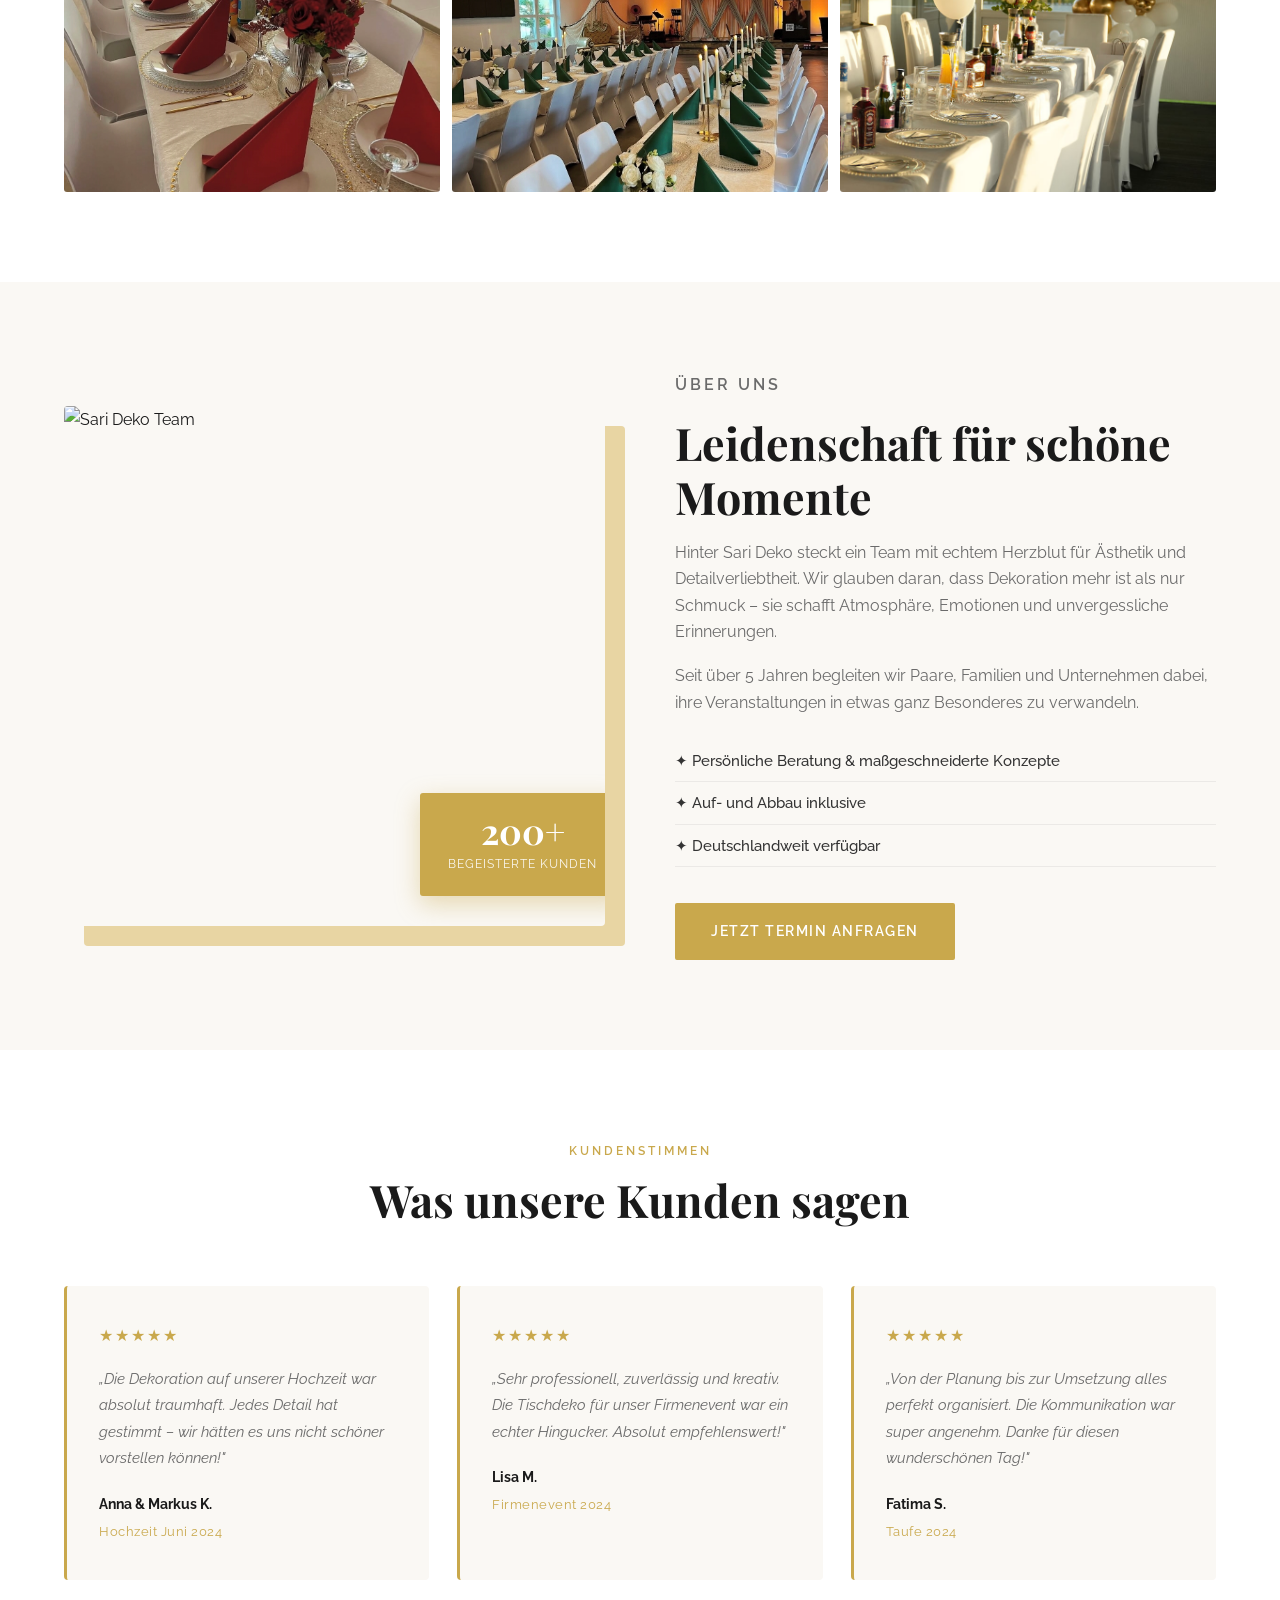
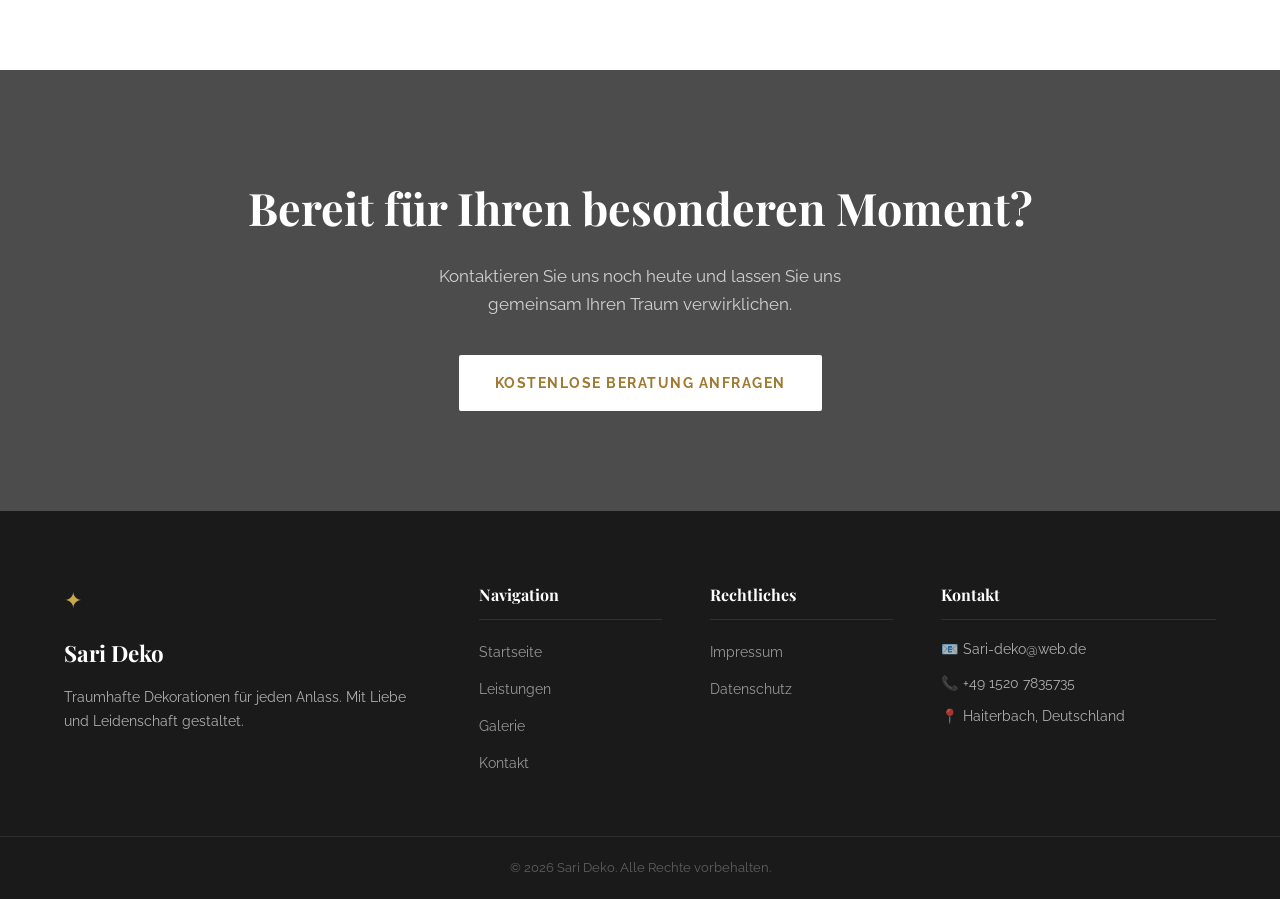
==== commit af7f8823: "Fix: Mobile Navbar (Hamburger-Menü, Touch, iOS/Android)" ====
--- a/index.html
+++ b/index.html
@@ -2,7 +2,7 @@
 <html lang="de">
 <head>
   <meta charset="UTF-8" />
-  <meta name="viewport" content="width=device-width, initial-scale=1.0" />
+  <meta name="viewport" content="width=device-width, initial-scale=1.0, viewport-fit=cover" />
   <title>Sari Deko – Traumhafte Dekorationen für Ihren besonderen Moment</title>
 
   <!-- Favicon -->
--- a/css/style.css
+++ b/css/style.css
@@ -7,7 +7,11 @@
 /* ---- RESET & BASIS ---- */
 *, *::before, *::after { box-sizing: border-box; margin: 0; padding: 0; }
 
-html { scroll-behavior: smooth; }
+html {
+  scroll-behavior: smooth;
+  overflow-x: hidden;
+  -webkit-text-size-adjust: 100%; /* verhindert iOS-Auto-Zoom bei Rotation */
+}
 
 body {
   font-family: 'Raleway', sans-serif;
@@ -16,6 +20,12 @@
   background: #fff;
   line-height: 1.7;
   overflow-x: hidden;
+}
+
+/* Touch: kein 300ms-Delay, kein grauer Tap-Flash, sofortige Reaktion */
+a, button {
+  touch-action: manipulation;
+  -webkit-tap-highlight-color: transparent;
 }
 
 img { display: block; width: 100%; height: 100%; object-fit: cover; }
@@ -127,15 +137,32 @@
   top: 0; left: 0; right: 0;
   z-index: 1000;
   padding: 20px 0;
-  transition: all 0.4s ease;
-}
-
-.site-header.scrolled {
+  transition: padding 0.4s ease;
+  isolation: isolate;
+}
+
+/* WICHTIG: Der Blur-Hintergrund liegt auf einem Pseudo-Element statt auf dem
+   Header selbst. backdrop-filter direkt auf .site-header macht den Header zum
+   Containing Block für position:fixed-Kinder — das mobile Vollbild-Menü
+   (.main-nav) würde dann auf die Header-Höhe beschnitten. */
+.site-header::before {
+  content: '';
+  position: absolute;
+  inset: 0;
+  z-index: -1;
   background: rgba(255,255,255,0.97);
   backdrop-filter: blur(8px);
+  -webkit-backdrop-filter: blur(8px);
+  box-shadow: 0 2px 30px rgba(0,0,0,0.08);
+  opacity: 0;
+  transition: opacity 0.4s ease;
+  pointer-events: none;
+}
+
+.site-header.scrolled {
   padding: 12px 0;
-  box-shadow: 0 2px 30px rgba(0,0,0,0.08);
-}
+}
+.site-header.scrolled::before { opacity: 1; }
 
 .nav-container {
   display: flex;
@@ -249,11 +276,15 @@
 .hamburger {
   display: none;
   flex-direction: column;
+  align-items: center;
+  justify-content: center;
   gap: 5px;
+  width: 48px;   /* min. 48x48px Touch-Target (Apple/Google-Richtlinie) */
+  height: 48px;
   background: none;
   border: none;
   cursor: pointer;
-  padding: 4px;
+  padding: 0;
 }
 .hamburger span {
   display: block;
@@ -271,6 +302,7 @@
 .hero {
   position: relative;
   min-height: 100vh;
+  min-height: 100svh; /* mobile Browserleiste: kein Springen/Abschneiden */
   display: flex;
   align-items: center;
   justify-content: center;
@@ -1040,17 +1072,25 @@
     flex-direction: column;
     position: fixed;
     top: 0; left: 0; right: 0; bottom: 0;
-    background: rgba(20,20,20,0.98);
+    height: 100vh;
+    height: 100dvh; /* iOS/Android: dynamische Browserleisten korrekt einrechnen */
+    background: #141414;
     align-items: center;
     justify-content: center;
     gap: 0;
-    z-index: 999;
+    z-index: 1500;
     opacity: 0;
+    visibility: hidden;
     pointer-events: none;
-    transition: opacity 0.3s ease;
+    transition: opacity 0.3s ease, visibility 0.3s ease;
+    overflow-y: auto;
+    -webkit-overflow-scrolling: touch;
+    padding: 80px 0 40px;
+    padding-bottom: calc(40px + env(safe-area-inset-bottom));
   }
   .main-nav.open {
     opacity: 1;
+    visibility: visible;
     pointer-events: all;
   }
   .main-nav ul {
@@ -1083,17 +1123,19 @@
   }
   .main-nav a::after { display: none; }
 
-  .hamburger { display: flex; z-index: 1001; }
+  .hamburger { display: flex; position: relative; z-index: 1501; }
   /* Hamburger X-Animation */
   .hamburger.open span:nth-child(1) { transform: translateY(7px) rotate(45deg); }
   .hamburger.open span:nth-child(2) { opacity: 0; transform: scaleX(0); }
   .hamburger.open span:nth-child(3) { transform: translateY(-7px) rotate(-45deg); }
+  /* X immer weiß, auch bei gescrolltem (hellem) Header — Menü-Overlay ist dunkel */
+  .hamburger.open span { background: #fff !important; }
 
   .admin-link { display: none; }
 
-  /* WhatsApp & Back-to-Top auf Mobile weiter nach innen */
-  .whatsapp-btn { bottom: 20px; right: 16px; width: 52px; height: 52px; }
-  .back-to-top  { bottom: 84px; right: 20px; }
+  /* WhatsApp & Back-to-Top: Safe-Area (iPhone Home-Indicator) beachten */
+  .whatsapp-btn { bottom: calc(20px + env(safe-area-inset-bottom)); right: 16px; width: 52px; height: 52px; }
+  .back-to-top  { bottom: calc(84px + env(safe-area-inset-bottom)); right: 20px; }
 
   /* Cookie Banner */
   .cookie-banner { flex-direction: column; text-align: center; padding: 20px 16px; }
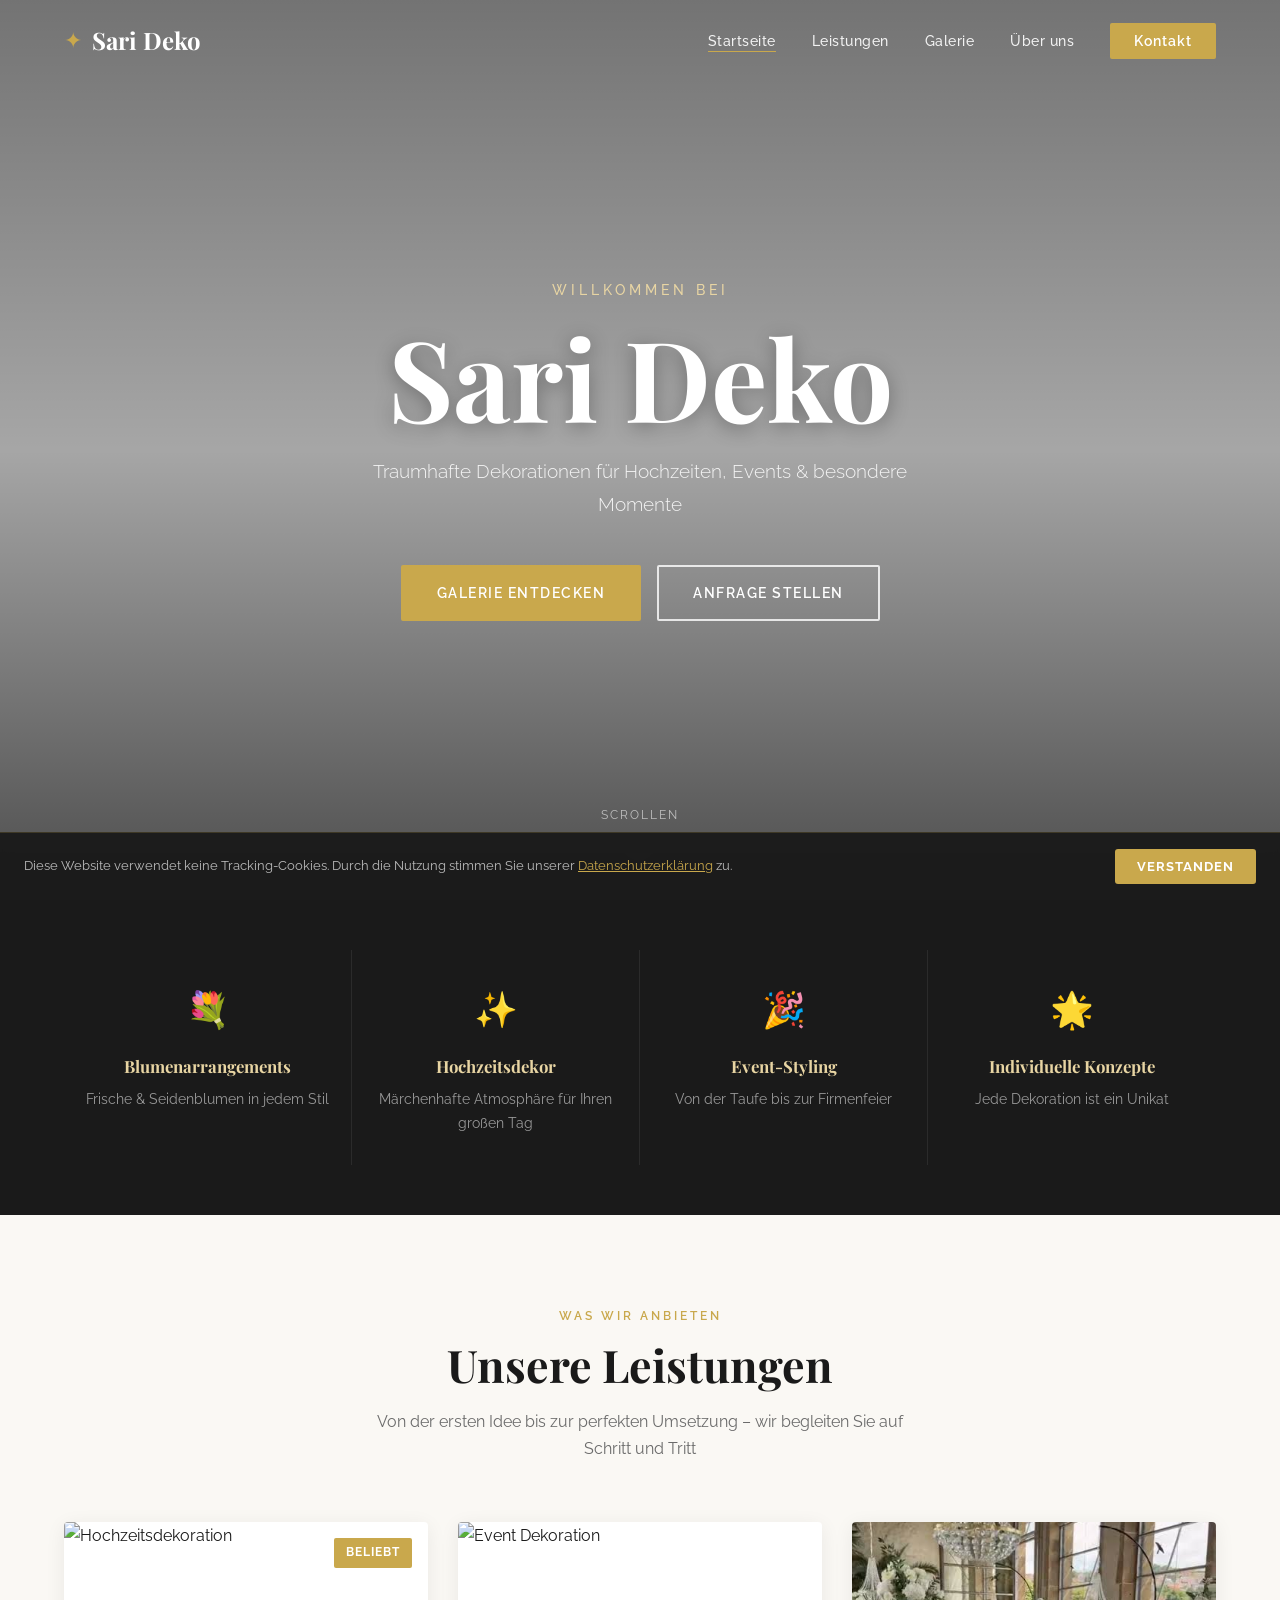
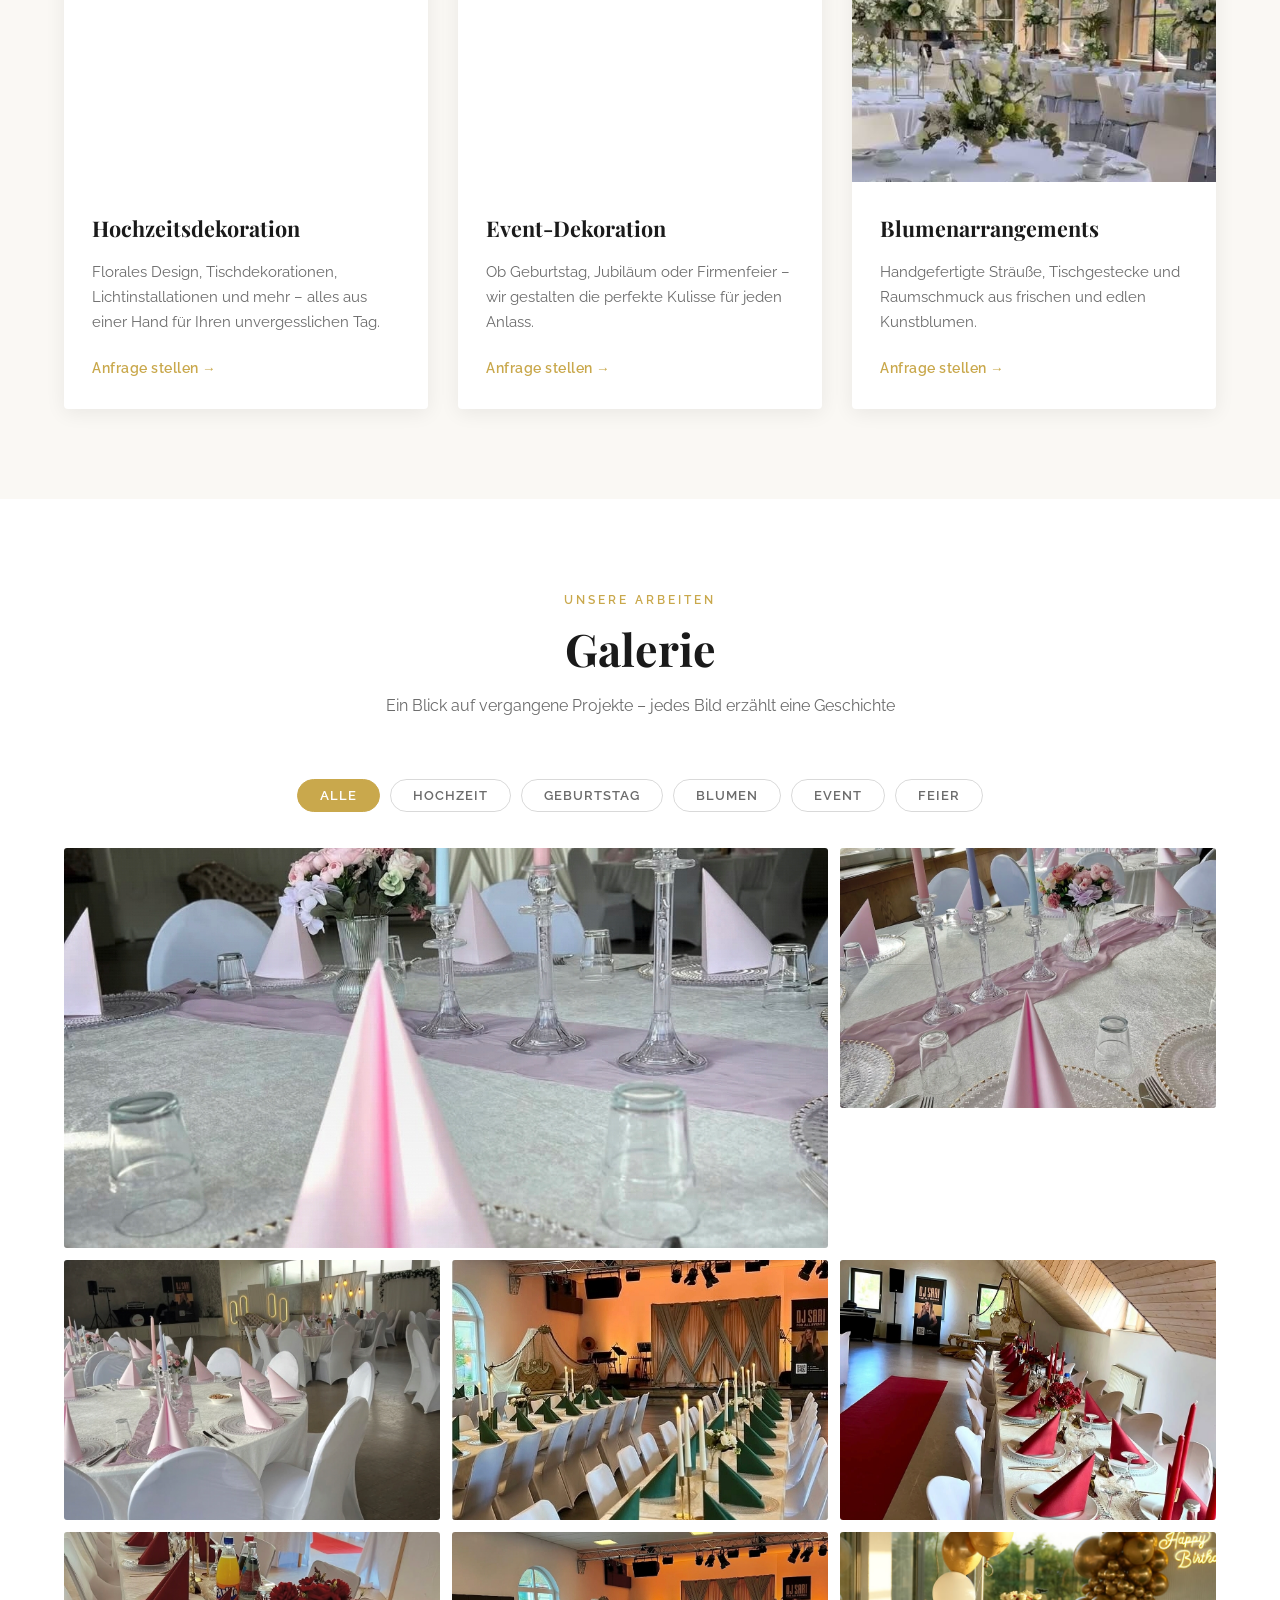
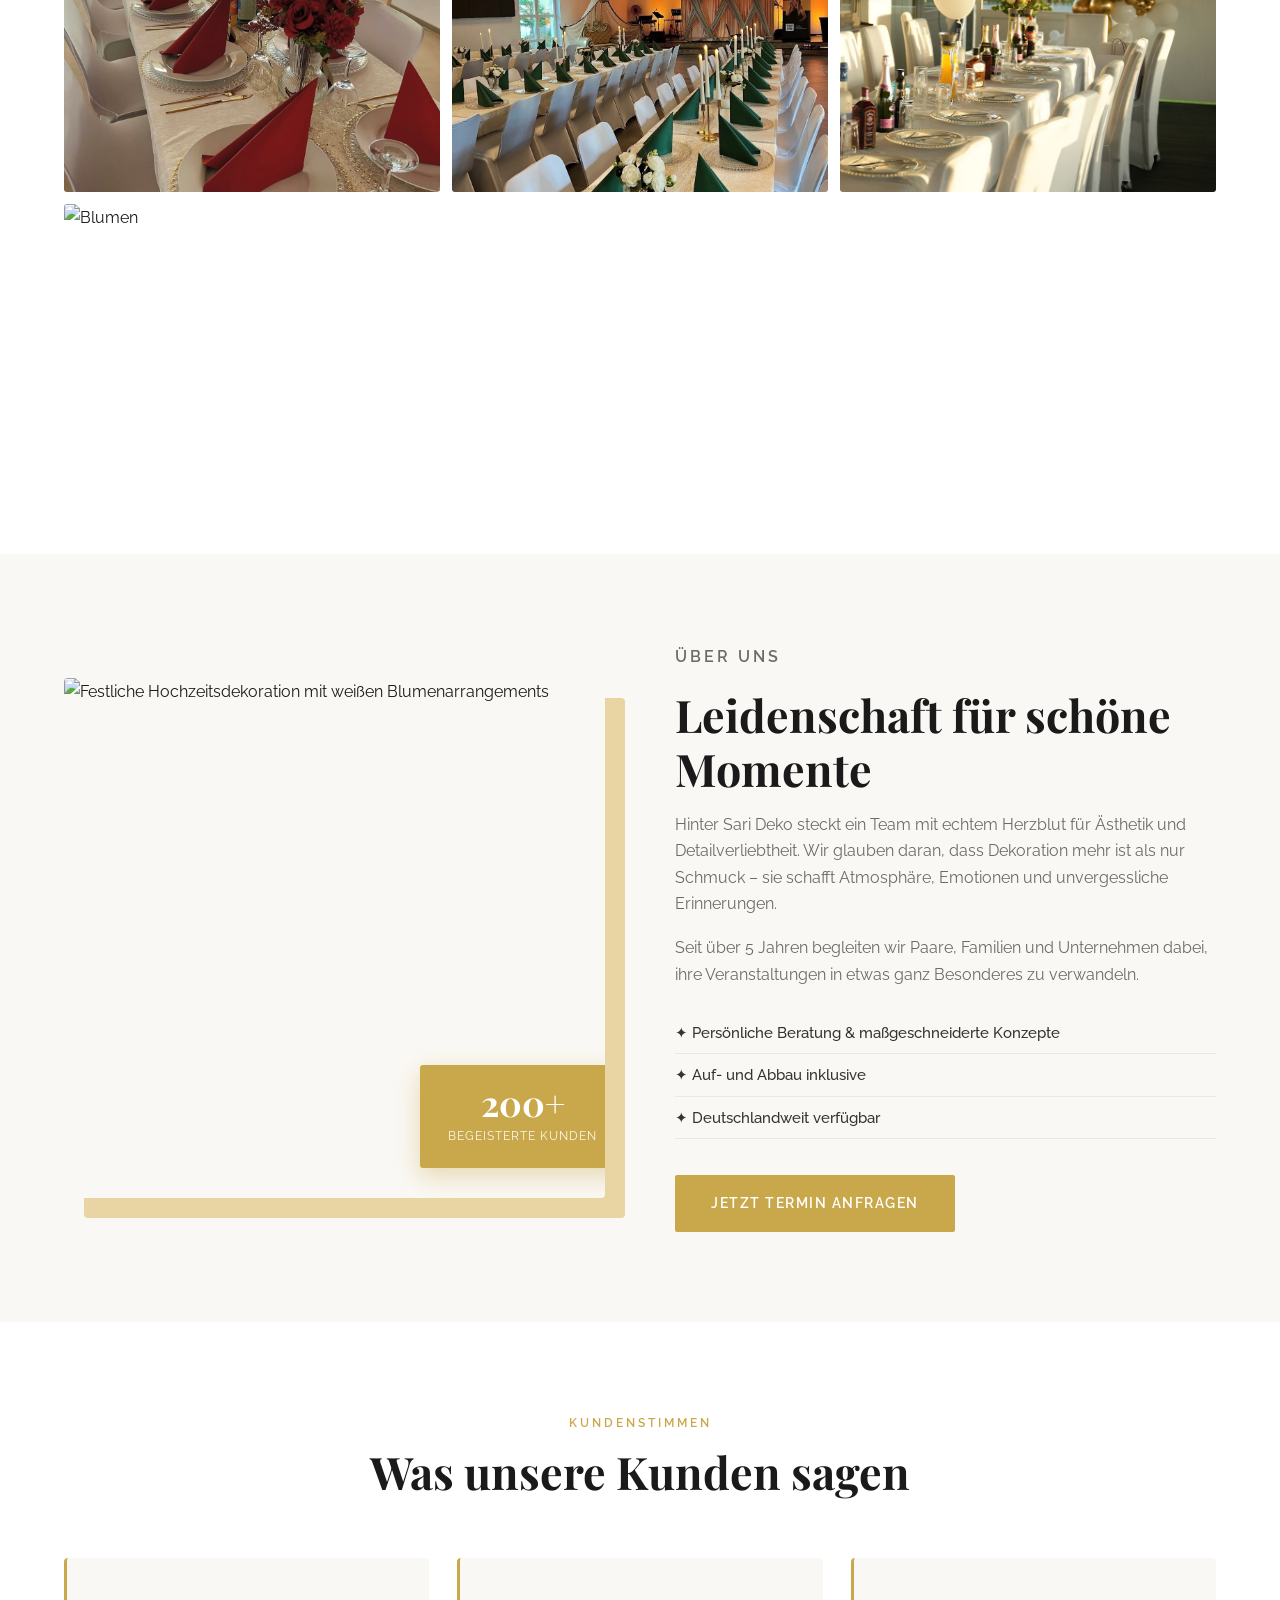
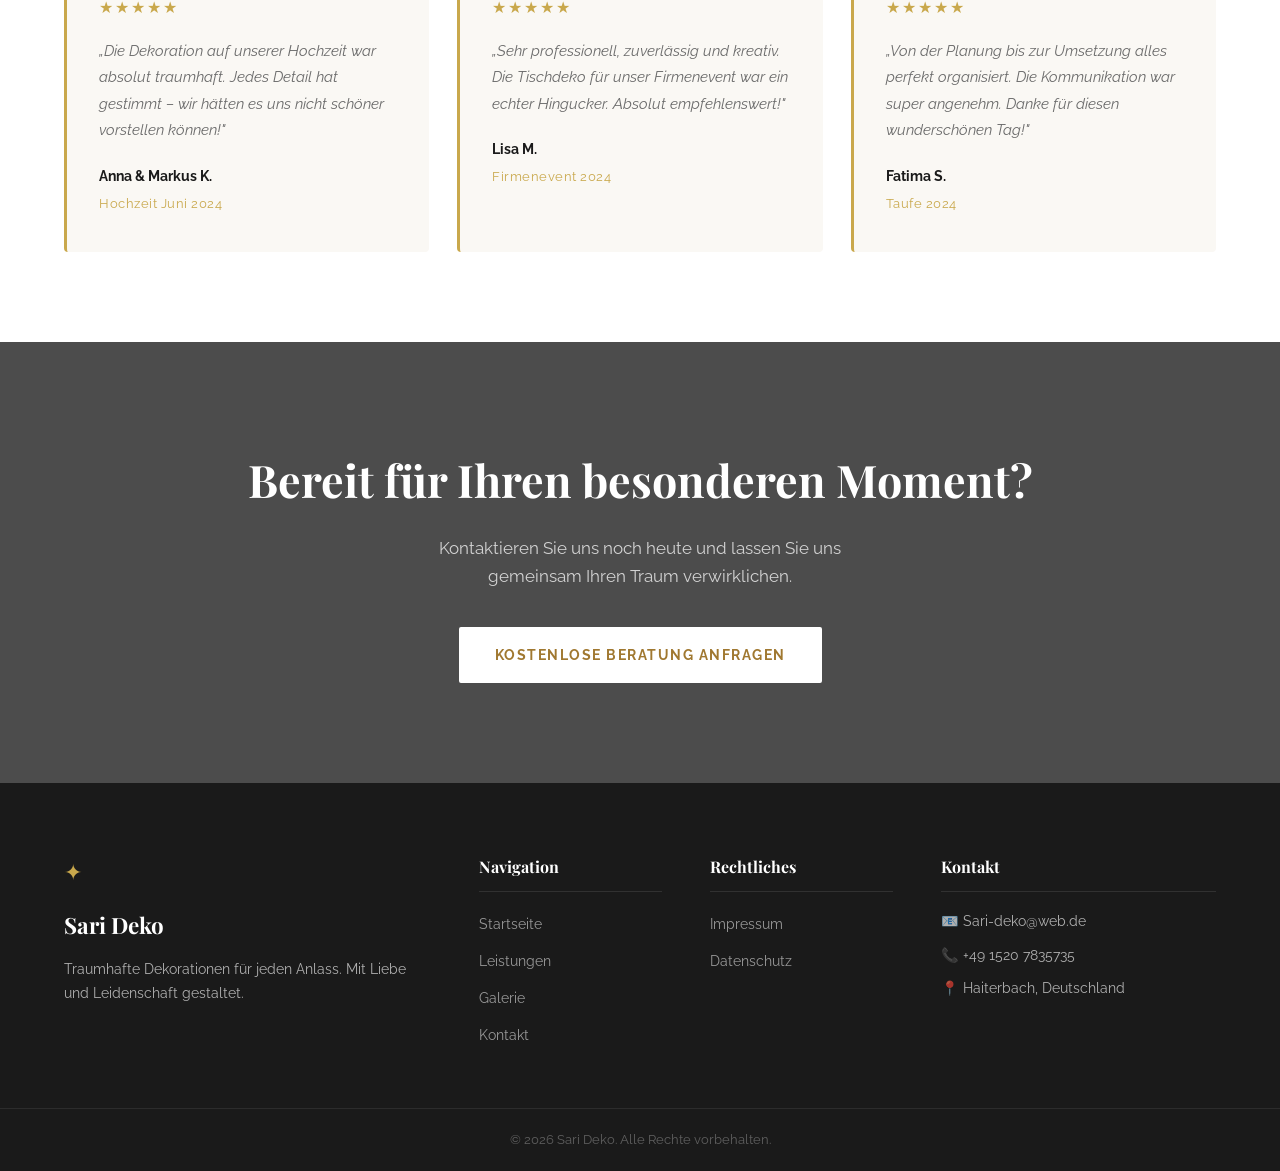
==== commit 2bf27344: "Über-uns-Bild ersetzt, Blumen-Kategorie ergänzt" ====
--- a/index.html
+++ b/index.html
@@ -184,7 +184,7 @@
   <section class="ueber-uns section-padding" id="ueber-uns">
     <div class="container ueber-grid">
       <div class="ueber-img-wrap">
-        <img src="https://images.unsplash.com/photo-1516450360452-9312f5e86fc7?w=700&q=80" alt="Sari Deko Team" loading="lazy" />
+        <img src="images/blumen-deko.jpg" alt="Festliche Hochzeitsdekoration mit weißen Blumenarrangements" loading="lazy" />
         <div class="ueber-badge-box">
           <span class="badge-zahl">200+</span>
           <span class="badge-text">begeisterte Kunden</span>
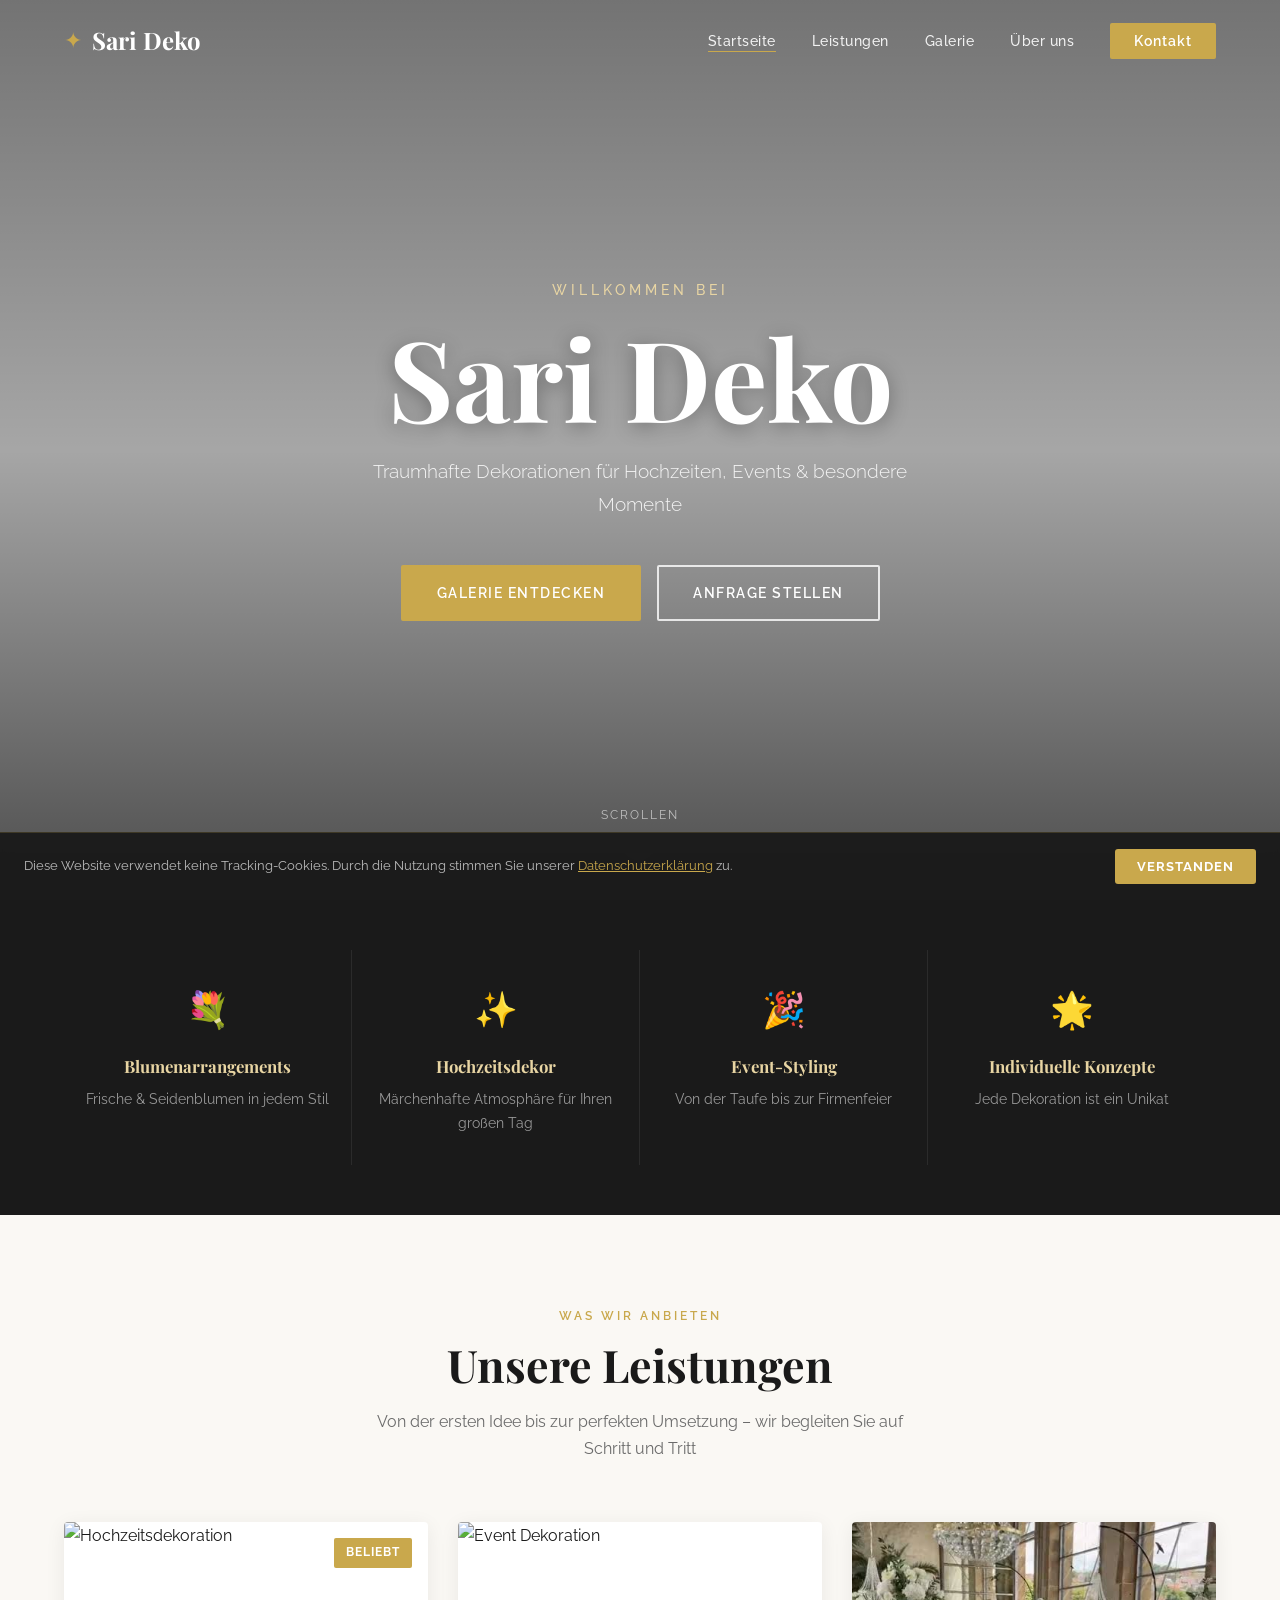
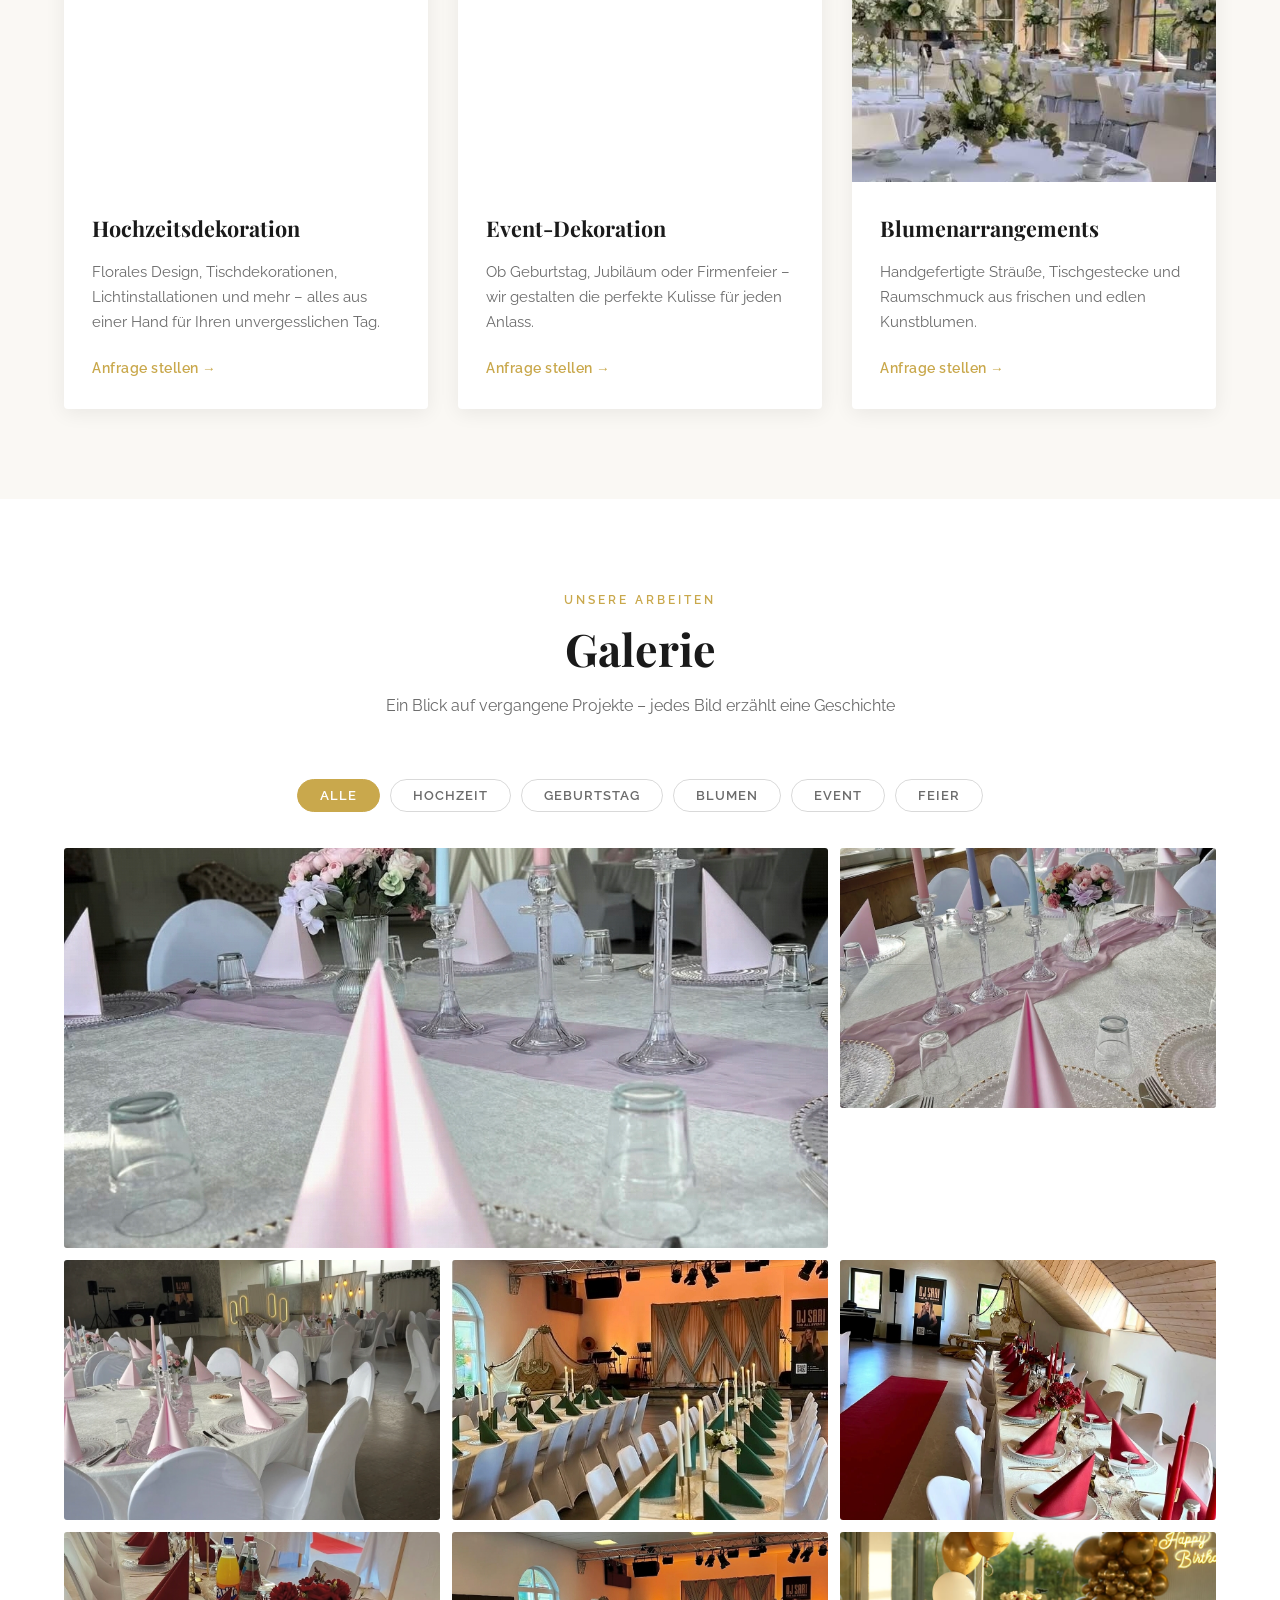
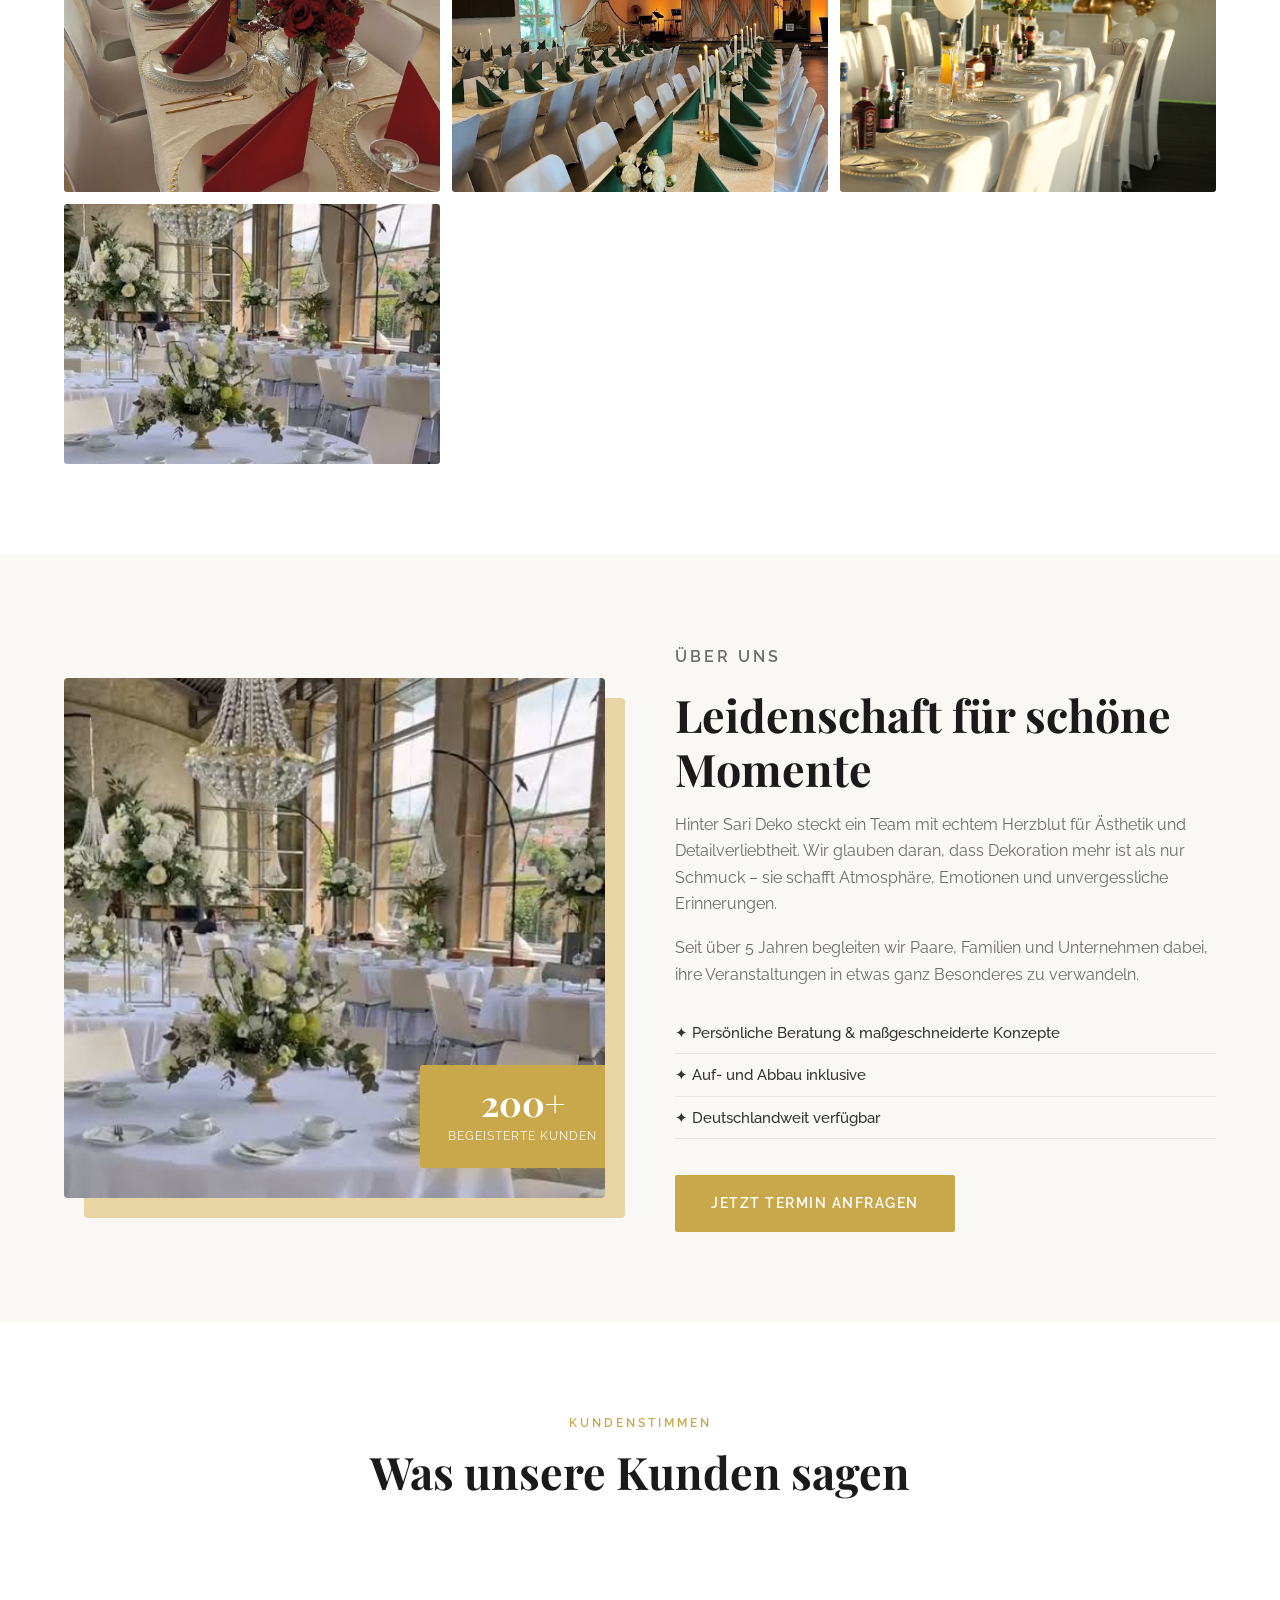
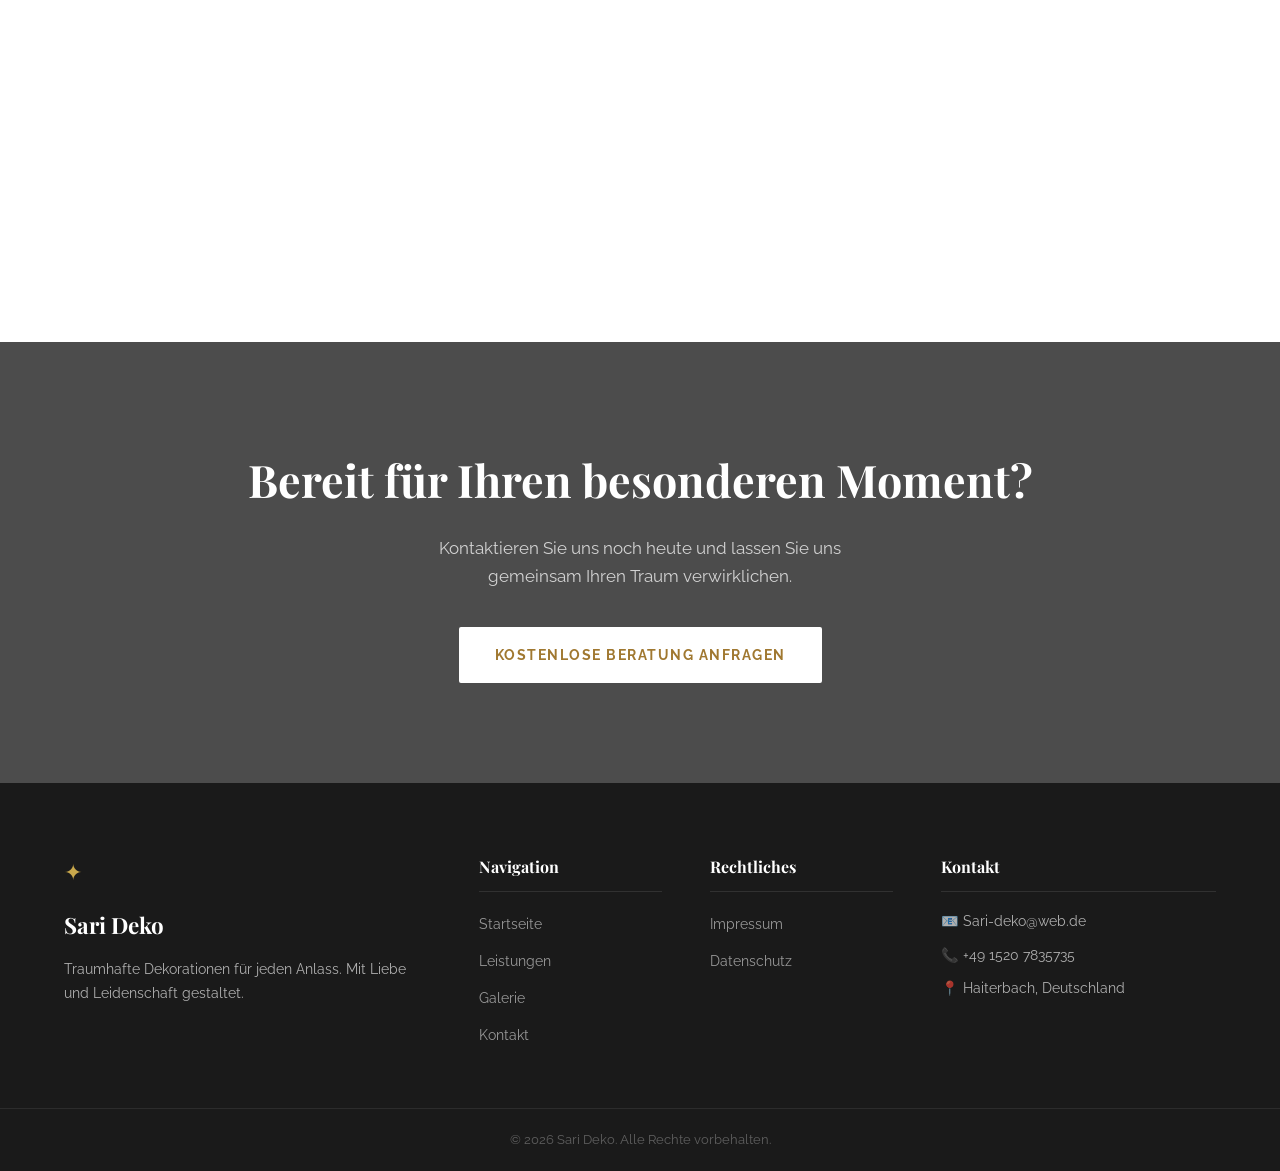
==== commit 9612cfe3: "Blumen-Deko-Bild eingebunden" ====
--- a/index.html
+++ b/index.html
@@ -184,7 +184,7 @@
   <section class="ueber-uns section-padding" id="ueber-uns">
     <div class="container ueber-grid">
       <div class="ueber-img-wrap">
-        <img src="images/blumen-deko.jpg" alt="Festliche Hochzeitsdekoration mit weißen Blumenarrangements" loading="lazy" />
+        <img src="images/blumen-deko.jfif" alt="Festliche Hochzeitsdekoration mit weißen Blumenarrangements" loading="lazy" />
         <div class="ueber-badge-box">
           <span class="badge-zahl">200+</span>
           <span class="badge-text">begeisterte Kunden</span>
